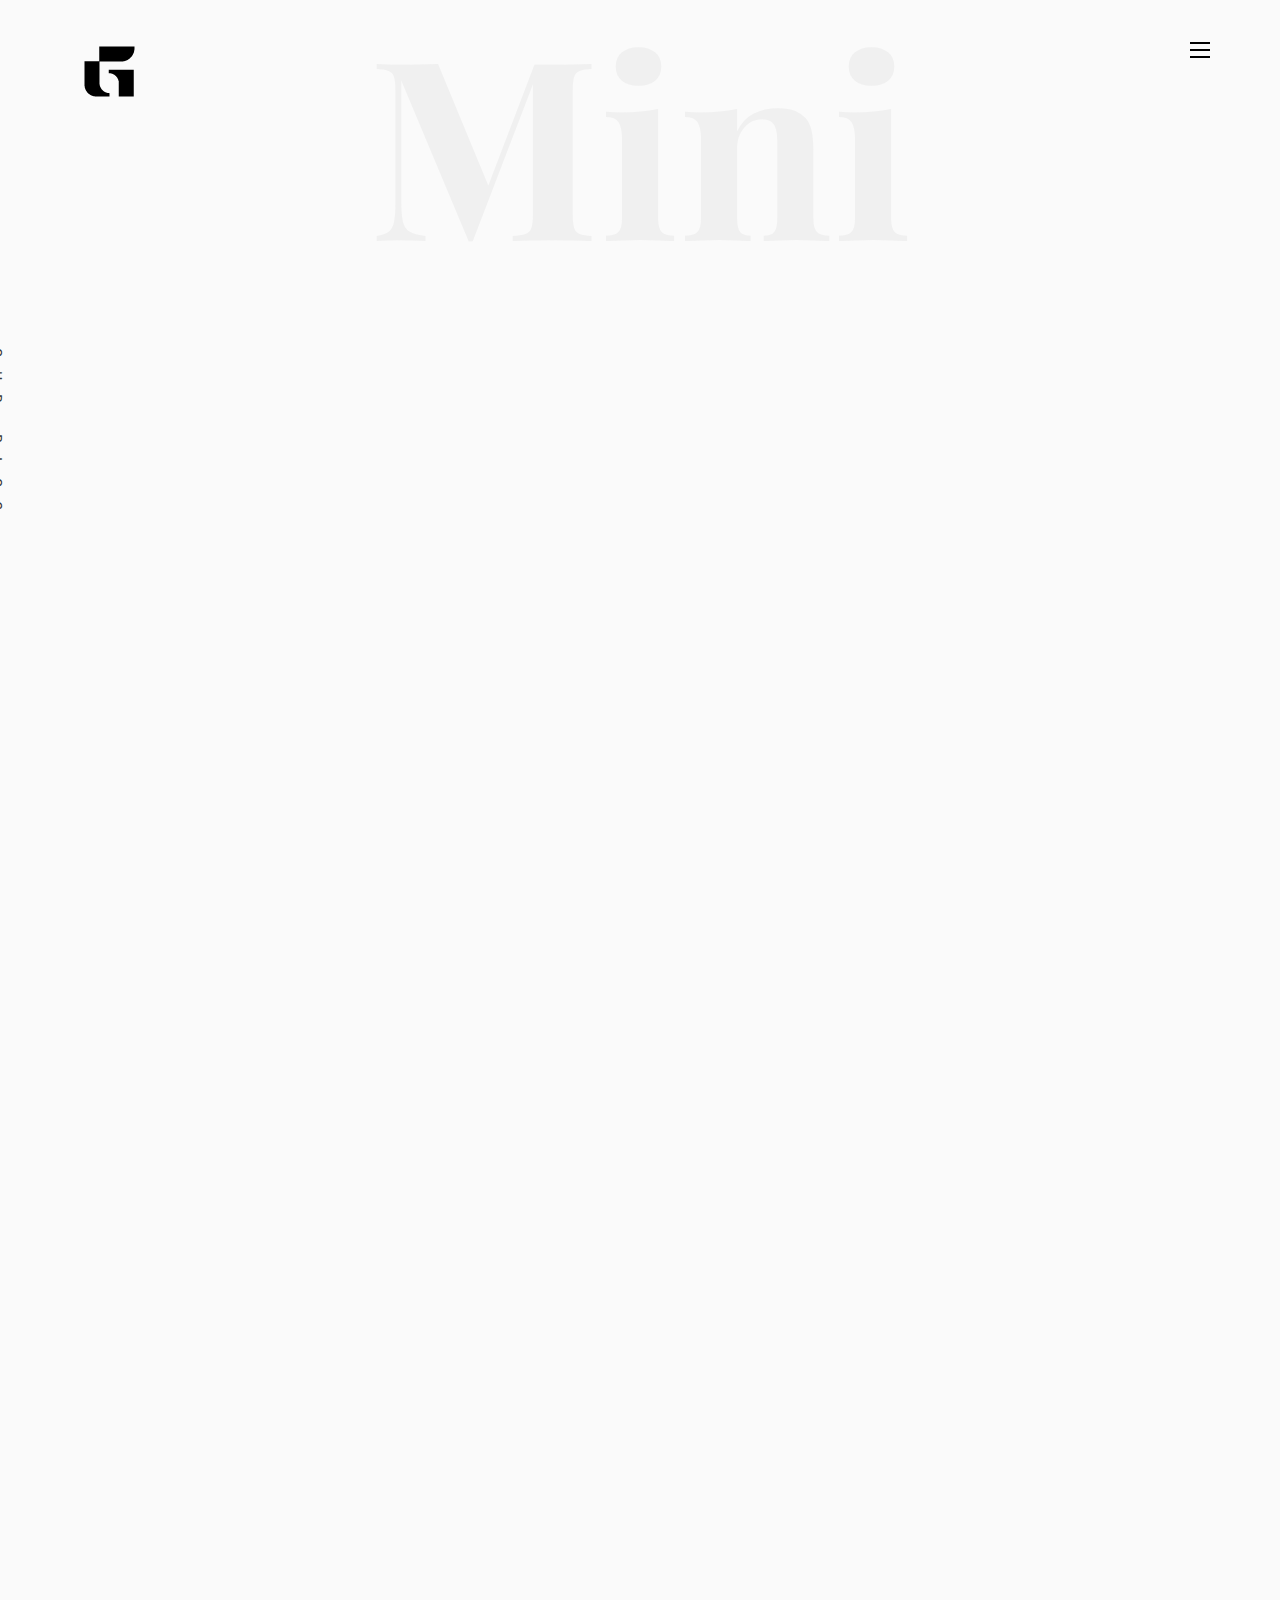
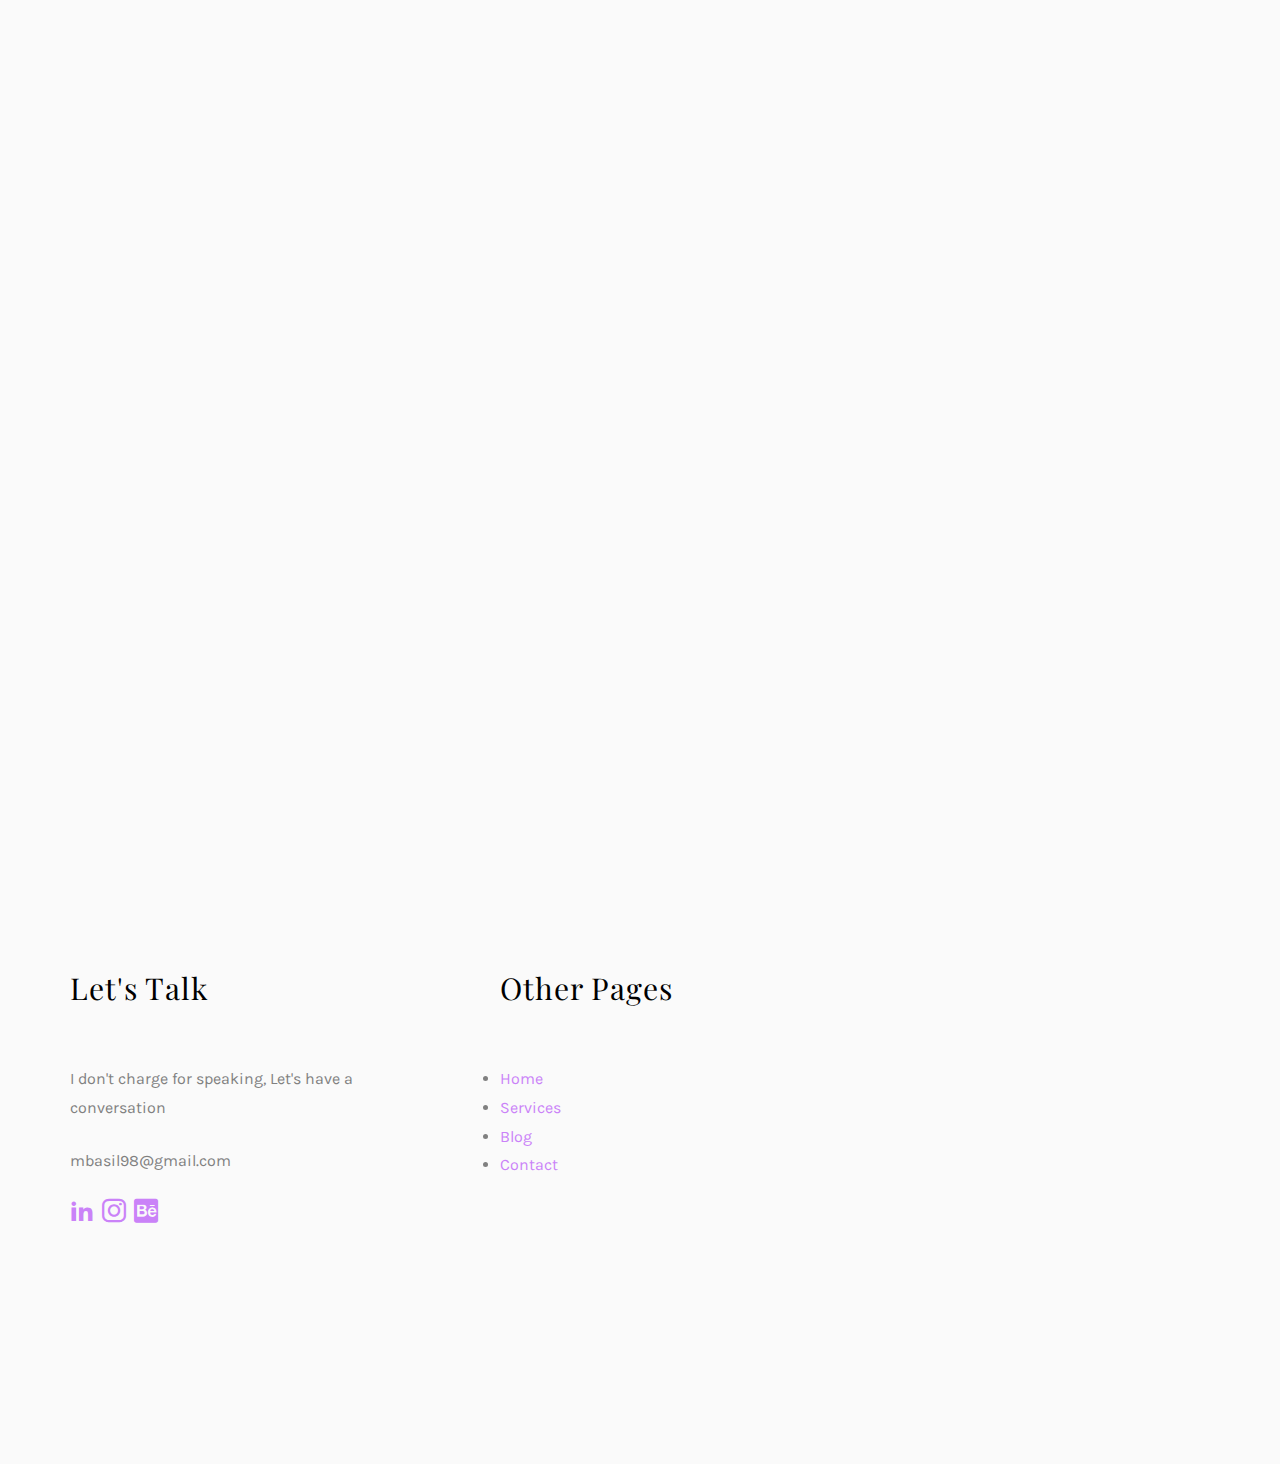
==== blog.html @ 3484aaab "Update blog.html" ====
<!DOCTYPE HTML>
<html>
	<head>
	<meta charset="utf-8">
	<meta http-equiv="X-UA-Compatible" content="IE=edge">
	<title>Mini Blogs</title>
	<meta name="viewport" content="width=device-width, initial-scale=1">
	<meta name="description" content="" />
	<meta name="keywords" content="" />
	<meta name="author" content="" />

  <!-- Facebook and Twitter integration -->
	<meta property="og:title" content=""/>
	<meta property="og:image" content=""/>
	<meta property="og:url" content=""/>
	<meta property="og:site_name" content=""/>
	<meta property="og:description" content=""/>
	<meta name="twitter:title" content="" />
	<meta name="twitter:image" content="" />
	<meta name="twitter:url" content="" />
	<meta name="twitter:card" content="" />

	<!-- Place favicon.ico and apple-touch-icon.png in the root directory -->
	<link rel="shortcut icon" href="images/favicon.ico">
	<link rel="apple-touch-icon" href="images/Logo.png">
	<link rel="icon" sizes="192x192" href="images/Logo.png">

	<link href="https://fonts.googleapis.com/css?family=Karla:400,700" rel="stylesheet">
	<link href="https://fonts.googleapis.com/css?family=Playfair+Display:400,400i,700" rel="stylesheet">
	
	<!-- Animate.css -->
	<link rel="stylesheet" href="css/animate.css">
	<!-- Icomoon Icon Fonts-->
	<link rel="stylesheet" href="css/icomoon.css">
	<!-- Bootstrap  -->
	<link rel="stylesheet" href="css/bootstrap.css">
	<!-- Owl Carousel -->
	<link rel="stylesheet" href="css/owl.carousel.min.css">
	<link rel="stylesheet" href="css/owl.theme.default.min.css">
	<!-- Magnific Popup -->
	<link rel="stylesheet" href="css/magnific-popup.css">

	<link rel="stylesheet" href="css/style.css">


	<!-- Modernizr JS -->
	<script src="js/modernizr-2.6.2.min.js"></script>
	<!-- FOR IE9 below -->
	<!--[if lt IE 9]>
	<script src="js/respond.min.js"></script>
	<![endif]-->
		<!-- Global site tag (gtag.js) - Google Analytics -->
<!-- Global site tag (gtag.js) - Google Analytics -->
<script async src="https://www.googletagmanager.com/gtag/js?id=UA-166316386-1"></script>
<script>
  window.dataLayer = window.dataLayer || [];
  function gtag(){dataLayer.push(arguments);}
  gtag('js', new Date());

  gtag('config', 'UA-166316386-1');
</script>


	</head>
	<body>

	<nav id="colorlib-main-nav" role="navigation">
		<a href="#" class="js-colorlib-nav-toggle colorlib-nav-toggle active"><i></i></a>
		<div class="js-fullheight colorlib-table">
			<div class="colorlib-table-cell js-fullheight">
				<div class="row">
					<div class="col-md-12">
						<div class="form-group">

						</div>
					</div>
				</div>
				<div class="row">
					<div class="col-md-12">
						<ul>
							<li><a href="index.html">Home</a></li>
							<li><a href="services.html">Services</a></li>
							<li class="active"><a href="blog.html">Blog</a></li>
							<li><a href="contact.html">Contact</a></li>
						</ul>
					</div>
				</div>

						</a>
					</div>
				</div>
			</div>
		</div>
	</nav>
	
	<div id="colorlib-page">
		<header>
			<div class="container">
				<div class="row">
					<div class="col-md-12">
						<div class="colorlib-navbar-brand">
							<a class="colorlib-logo" href="index.html" style="background-image: url(images/Logo.png);">
						</div>
						<a href="#" class="js-colorlib-nav-toggle colorlib-nav-toggle"><i></i></a>
					</div>
				</div>
			</div>
		</header>
		
		<div id="colorlib-blog">
			<div class="container">
				<div class="row text-center">
					<h2 class="bold">Mini</h2>
				</div>
				<div class="row">
					<div class="col-md-12 col-md-offset-0 text-center animate-box intro-heading">
						<span>Carousel</span>
						<h2>Blog</h2>
					</div>
				</div>
				<div class="row">
					<div class="col-md-12">
						<div class="rotate">
							<h2 class="heading">Our Blog</h2>
						</div>
					</div>
				</div>
				<div class="row">
					<div class="col-md-4">
						<div class="article animate-box">
							<a href="https://www.linkedin.com/posts/mbasil98_what-is-the-problem-with-having-a-bad-logo-activity-6663642137684520961-mzCz" class="blog-img">
								<img class="img-responsive" src="images/img-1.jpg" alt="Logo designer for Startups">
								<div class="overlay"></div>
								<div class="link">
									<span class="read">See Complete Post</h2>
								</div>
							</a>
							<div class="desc">
								
								<h2><a href="blog.html">What is the problem with having a bad logo?</a></h2>
								<p>Everyone tells you that a good logo design is everything, which I believe is true, but having a good logo will not ...</p>
							</div>
						</div>

						<div class="article animate-box">
							<a href="https://www.linkedin.com/posts/mbasil98_what-will-branding-do-for-your-company-activity-6663273710725795841-0b5C" class="blog-img">
										<img class="img-responsive" src="images/img-2.jpg" alt="Logo designer for Startups">
										<div class="overlay"></div>
										<div class="link">
											<span class="read">See Complete Post</h2>
										</div>
									</a>
									<div class="desc">
										
										<h2><a href="blog.html">What will branding do for your company?</a></h2>
										<p>We all have heard of terms brand and branding being tossed around on the internet by many...</p>
									</div>
						</div>
						
						<div class="article animate-box">
							<a href="https://www.linkedin.com/posts/mbasil98_what-makes-a-logo-great-activity-6666535563505610753-h-xp" class="blog-img">
										<img class="img-responsive" src="images/17Artboard 1.jpg" alt="Logo designer for Startups">
										<div class="overlay"></div>
										<div class="link">
											<span class="read">See Complete Post</h2>
										</div>
									</a>
									<div class="desc">
										
										<h2><a href="blog.html">What makes a logo great?</a></h2>
										<p>What is the difference between a good and a bad logo, or there a difference?</p>
									</div>
						</div>

					</div>


					<div class="col-md-4">
						<div class="article animate-box">
							<a href="https://www.linkedin.com/posts/mbasil98_do-you-want-free-branding-activity-6661823151091122176-Efv4" class="blog-img">
								<img class="img-responsive" src="images/img-4.jpg" alt="Logo designer for Startups">
								<div class="overlay"></div>
								<div class="link">
									<span class="read">See Complete Post</h2>
								</div>
							</a>
							<div class="desc">
								
								<h2><a href="blog.html">Do you want free branding?</a></h2>
								<p>I understand that there are a lot of startups and companies that are just starting out and...</p>
							</div>
						</div>
						
						<div class="article animate-box">
							<a href="https://www.linkedin.com/posts/mbasil98_brand-vs-branding-activity-6661458824303648769-DtoF" class="blog-img">
										<img class="img-responsive" src="images/img-5.jpg" alt="Logo designer for Startups">
										<div class="overlay"></div>
										<div class="link">
											<span class="read">See Complete Post</h2>
											</div>
										</a>
										<div class="desc">
										<h2><a href="blog.html">Brand vs Branding</a></h2>
										<p>Brand is the core values you stand for and the type of audience you are targeting and what type of...</p>
									</div>
						</div>

						
					</div>
					<div class="col-md-4">
						<div class="article animate-box">
							<div class="article animate-box">
								<a href="blog.html" class="blog-img">
									<img class="img-responsive" src="images/img-3.jpg" alt="Logo designer for Startups">
									<div class="overlay"></div>
									<div class="link">
										<span class="read">See Complete Post</h2>
									</div>
								</a>
								<div class="desc">
									
									<h2><a href="https://www.linkedin.com/posts/mbasil98_how-to-make-brands-that-standout-activity-6664354601518661632-iwcr">How to make brands that standout?</a></h2>
									<p>Everyone wants their company to be unique and stand out from their competition, But what does it take to achieve this...</p>
								</div>
							</div>
						</div>
					</div>	
					<div class="col-md-4">
						<div class="article animate-box">
							<div class="article animate-box">
								<a href="https://www.linkedin.com/posts/mbasil98_when-should-i-invest-in-branding-for-my-company-activity-6666178174130372609-6QW8" class="blog-img">
									<img class="img-responsive" src="images/img-6.jpg" alt="Logo designer for Startups">
									<div class="overlay"></div>
									<div class="link">
										<span class="read">See Complete Post</h2>
									</div>
								</a>
								<div class="desc">
									
									<h2><a href="https://www.linkedin.com/posts/mbasil98_when-should-i-invest-in-branding-for-my-company-activity-6666178174130372609-6QW8">When should I invest in branding?</a></h2>
									<p>First, you should make sure that your product is something that the customers are needing the last thing you would want to do is to make a...</p>
								</div>
							</div>
						</div>
					</div>
					</div>
				</div>
			</div>
		</div>
		


		
		<footer>
			
			<div id="footer">
				<div class="container">
					<div class="row">
						<div class="col-md-4 col-pb-sm">
							<div class="row">
								<div class="col-md-10">
									<h2>Let's Talk</h2>
									<p>I don't charge for speaking, Let's have a conversation</p>
									<p>mbasil98@gmail.com</a></p>
									<p class="colorlib-social-icons">
										<a target="_blank" rel="noopener noreferrer" href="https://www.linkedin.com/in/mbasil98/"><i class="icon-linkedin2"></i><span>&nbsp</span></a>
										<a target="_blank" rel="noopener noreferrer" href="https://www.instagram.com/gr.basil/"><i class="icon-instagram"></i><span>&nbsp</span></a>
										<a target="_blank" rel="noopener noreferrer" href="https://www.behance.net/mbasil98"><i class="icon-behance2"></i></a>
									</p>
								</div>
							</div>
						</div>
						
						<div class="col-md-4 col-pb-sm">
									<ul>
										<h2>Other Pages</h2>
										<li class="active"><a href="index.html"> Home</a></li>
										<li><a href="services.html"> Services</a></li>
										<li><a href="blog.html"> Blog</a></li>
										<li><a href="contact.html"> Contact</a></li>
									</ul>
								</div>
							</div>
						</div>
					</div>
					<div class="row">
						<div class="col-md-12 text-center">
							<p>
								
							</p>
						</div>
					</div>
				</div>
			</div>
			
		</footer>
	
	</div>

	<!-- jQuery -->
	<script src="js/jquery.min.js"></script>
	<!-- jQuery Easing -->
	<script src="js/jquery.easing.1.3.js"></script>
	<!-- Bootstrap -->
	<script src="js/bootstrap.min.js"></script>
	<!-- Waypoints -->
	<script src="js/jquery.waypoints.min.js"></script>
	<!-- Owl Carousel -->
	<script src="js/owl.carousel.min.js"></script>
	<!-- Magnific Popup -->
	<script src="js/jquery.magnific-popup.min.js"></script>
	<script src="js/magnific-popup-options.js"></script>

	<!-- Main JS (Do not remove) -->
	<script src="js/main.js"></script>

	</body>
</html>
---- css/icomoon.css ----
@font-face {
  font-family: 'icomoon';
  src:  url('fonts/icomoon.eot?tmere9');
  src:  url('fonts/icomoon.eot?tmere9#iefix') format('embedded-opentype'),
    url('fonts/icomoon.ttf?tmere9') format('truetype'),
    url('fonts/icomoon.woff?tmere9') format('woff'),
    url('fonts/icomoon.svg?tmere9#icomoon') format('svg');
  font-weight: normal;
  font-style: normal;
}

[class^="icon-"], [class*=" icon-"] {
  /* use !important to prevent issues with browser extensions that change fonts */
  font-family: 'icomoon' !important;
  speak: none;
  font-style: normal;
  font-weight: normal;
  font-variant: normal;
  text-transform: none;
  line-height: 1;

  /* Better Font Rendering =========== */
  -webkit-font-smoothing: antialiased;
  -moz-osx-font-smoothing: grayscale;
}

.icon-activity:before {
  content: "\e900";
}
.icon-airplay:before {
  content: "\e901";
}
.icon-alert-circle:before {
  content: "\e902";
}
.icon-alert-octagon:before {
  content: "\e903";
}
.icon-alert-triangle:before {
  content: "\e904";
}
.icon-align-center:before {
  content: "\e905";
}
.icon-align-justify:before {
  content: "\e906";
}
.icon-align-left:before {
  content: "\e907";
}
.icon-align-right:before {
  content: "\e908";
}
.icon-anchor:before {
  content: "\e909";
}
.icon-aperture:before {
  content: "\e90a";
}
.icon-arrow-down3:before {
  content: "\e90b";
}
.icon-arrow-down-circle:before {
  content: "\e90c";
}
.icon-arrow-down-left3:before {
  content: "\e90d";
}
.icon-arrow-down-right3:before {
  content: "\e90e";
}
.icon-arrow-left3:before {
  content: "\e90f";
}
.icon-arrow-left-circle:before {
  content: "\e910";
}
.icon-arrow-right3:before {
  content: "\e911";
}
.icon-arrow-right-circle:before {
  content: "\e912";
}
.icon-arrow-up3:before {
  content: "\e913";
}
.icon-arrow-up-circle:before {
  content: "\e914";
}
.icon-arrow-up-left3:before {
  content: "\e915";
}
.icon-arrow-up-right3:before {
  content: "\e916";
}
.icon-at-sign:before {
  content: "\e917";
}
.icon-award:before {
  content: "\e918";
}
.icon-bar-chart:before {
  content: "\e919";
}
.icon-bar-chart-2:before {
  content: "\e91a";
}
.icon-battery:before {
  content: "\e91b";
}
.icon-battery-charging:before {
  content: "\e91c";
}
.icon-bell2:before {
  content: "\e91d";
}
.icon-bell-off:before {
  content: "\e91e";
}
.icon-bluetooth:before {
  content: "\e91f";
}
.icon-bold2:before {
  content: "\e920";
}
.icon-book2:before {
  content: "\e921";
}
.icon-book-open:before {
  content: "\e922";
}
.icon-bookmark2:before {
  content: "\e923";
}
.icon-box:before {
  content: "\e924";
}
.icon-briefcase2:before {
  content: "\e925";
}
.icon-calendar2:before {
  content: "\e926";
}
.icon-camera2:before {
  content: "\e927";
}
.icon-camera-off:before {
  content: "\e928";
}
.icon-cast:before {
  content: "\e929";
}
.icon-check:before {
  content: "\e92a";
}
.icon-check-circle:before {
  content: "\e92b";
}
.icon-check-square:before {
  content: "\e92c";
}
.icon-chevron-down:before {
  content: "\e92d";
}
.icon-chevron-left:before {
  content: "\e92e";
}
.icon-chevron-right:before {
  content: "\e92f";
}
.icon-chevron-up:before {
  content: "\e930";
}
.icon-chevrons-down:before {
  content: "\e931";
}
.icon-chevrons-left:before {
  content: "\e932";
}
.icon-chevrons-right:before {
  content: "\e933";
}
.icon-chevrons-up:before {
  content: "\e934";
}
.icon-chrome2:before {
  content: "\e935";
}
.icon-circle:before {
  content: "\e936";
}
.icon-clipboard2:before {
  content: "\e937";
}
.icon-clock3:before {
  content: "\e938";
}
.icon-cloud2:before {
  content: "\e939";
}
.icon-cloud-drizzle:before {
  content: "\e93a";
}
.icon-cloud-lightning:before {
  content: "\e93b";
}
.icon-cloud-off:before {
  content: "\e93c";
}
.icon-cloud-rain:before {
  content: "\e93d";
}
.icon-cloud-snow:before {
  content: "\e93e";
}
.icon-code:before {
  content: "\e93f";
}
.icon-codepen2:before {
  content: "\e940";
}
.icon-command2:before {
  content: "\e941";
}
.icon-compass3:before {
  content: "\e942";
}
.icon-copy2:before {
  content: "\e943";
}
.icon-corner-down-left:before {
  content: "\e944";
}
.icon-corner-down-right:before {
  content: "\e945";
}
.icon-corner-left-down:before {
  content: "\e946";
}
.icon-corner-left-up:before {
  content: "\e947";
}
.icon-corner-right-down:before {
  content: "\e948";
}
.icon-corner-right-up:before {
  content: "\e949";
}
.icon-corner-up-left:before {
  content: "\e94a";
}
.icon-corner-up-right:before {
  content: "\e94b";
}
.icon-cpu:before {
  content: "\e94c";
}
.icon-credit-card2:before {
  content: "\e94d";
}
.icon-crop2:before {
  content: "\e94e";
}
.icon-crosshair:before {
  content: "\e94f";
}
.icon-database2:before {
  content: "\e950";
}
.icon-delete:before {
  content: "\e951";
}
.icon-disc:before {
  content: "\e952";
}
.icon-dollar-sign:before {
  content: "\e953";
}
.icon-download4:before {
  content: "\e954";
}
.icon-download-cloud:before {
  content: "\e955";
}
.icon-droplet2:before {
  content: "\e956";
}
.icon-edit:before {
  content: "\e957";
}
.icon-edit-2:before {
  content: "\e958";
}
.icon-edit-3:before {
  content: "\e959";
}
.icon-external-link:before {
  content: "\e95a";
}
.icon-eye2:before {
  content: "\e95b";
}
.icon-eye-off:before {
  content: "\e95c";
}
.icon-facebook3:before {
  content: "\e95d";
}
.icon-fast-forward:before {
  content: "\e95e";
}
.icon-feather:before {
  content: "\e95f";
}
.icon-file:before {
  content: "\e960";
}
.icon-file-minus:before {
  content: "\e961";
}
.icon-file-plus:before {
  content: "\e962";
}
.icon-file-text3:before {
  content: "\e963";
}
.icon-film2:before {
  content: "\e964";
}
.icon-filter2:before {
  content: "\e965";
}
.icon-flag2:before {
  content: "\e966";
}
.icon-folder2:before {
  content: "\e967";
}
.icon-folder-minus2:before {
  content: "\e968";
}
.icon-folder-plus2:before {
  content: "\e969";
}
.icon-git-branch:before {
  content: "\e96a";
}
.icon-git-commit:before {
  content: "\e96b";
}
.icon-git-merge:before {
  content: "\e96c";
}
.icon-git-pull-request:before {
  content: "\e96d";
}
.icon-github2:before {
  content: "\e96e";
}
.icon-gitlab:before {
  content: "\e96f";
}
.icon-globe:before {
  content: "\e970";
}
.icon-grid:before {
  content: "\e971";
}
.icon-hard-drive:before {
  content: "\e972";
}
.icon-hash:before {
  content: "\e973";
}
.icon-headphones2:before {
  content: "\e974";
}
.icon-heart2:before {
  content: "\e975";
}
.icon-help-circle:before {
  content: "\e976";
}
.icon-home4:before {
  content: "\e977";
}
.icon-image2:before {
  content: "\e978";
}
.icon-inbox:before {
  content: "\e979";
}
.icon-info2:before {
  content: "\e97a";
}
.icon-instagram2:before {
  content: "\e97b";
}
.icon-italic2:before {
  content: "\e97c";
}
.icon-layers:before {
  content: "\e97d";
}
.icon-layout:before {
  content: "\e97e";
}
.icon-life-buoy:before {
  content: "\e97f";
}
.icon-link2:before {
  content: "\e980";
}
.icon-link-2:before {
  content: "\e981";
}
.icon-linkedin3:before {
  content: "\e982";
}
.icon-list3:before {
  content: "\e983";
}
.icon-loader:before {
  content: "\e984";
}
.icon-lock2:before {
  content: "\e985";
}
.icon-log-in:before {
  content: "\e986";
}
.icon-log-out:before {
  content: "\e987";
}
.icon-mail5:before {
  content: "\e988";
}
.icon-map3:before {
  content: "\e989";
}
.icon-map-pin:before {
  content: "\e98a";
}
.icon-maximize:before {
  content: "\e98b";
}
.icon-maximize-2:before {
  content: "\e98c";
}
.icon-menu5:before {
  content: "\e98d";
}
.icon-message-circle:before {
  content: "\e98e";
}
.icon-message-square:before {
  content: "\e98f";
}
.icon-mic2:before {
  content: "\e990";
}
.icon-mic-off:before {
  content: "\e991";
}
.icon-minimize:before {
  content: "\e992";
}
.icon-minimize-2:before {
  content: "\e993";
}
.icon-minus2:before {
  content: "\e994";
}
.icon-minus-circle:before {
  content: "\e995";
}
.icon-minus-square:before {
  content: "\e996";
}
.icon-monitor:before {
  content: "\e997";
}
.icon-moon:before {
  content: "\e998";
}
.icon-more-horizontal:before {
  content: "\e999";
}
.icon-more-vertical:before {
  content: "\e99a";
}
.icon-move:before {
  content: "\e99b";
}
.icon-music2:before {
  content: "\e99c";
}
.icon-navigation:before {
  content: "\e99d";
}
.icon-navigation-2:before {
  content: "\e99e";
}
.icon-octagon:before {
  content: "\e99f";
}
.icon-package:before {
  content: "\e9a0";
}
.icon-paperclip:before {
  content: "\e9a1";
}
.icon-pause3:before {
  content: "\e9a2";
}
.icon-pause-circle:before {
  content: "\e9a3";
}
.icon-percent:before {
  content: "\e9a4";
}
.icon-phone2:before {
  content: "\e9a5";
}
.icon-phone-call:before {
  content: "\e9a6";
}
.icon-phone-forwarded:before {
  content: "\e9a7";
}
.icon-phone-incoming:before {
  content: "\e9a8";
}
.icon-phone-missed:before {
  content: "\e9a9";
}
.icon-phone-off:before {
  content: "\e9aa";
}
.icon-phone-outgoing:before {
  content: "\e9ab";
}
.icon-pie-chart2:before {
  content: "\e9ac";
}
.icon-play4:before {
  content: "\e9ad";
}
.icon-play-circle:before {
  content: "\e9ae";
}
.icon-plus2:before {
  content: "\e9af";
}
.icon-plus-circle:before {
  content: "\e9b0";
}
.icon-plus-square:before {
  content: "\e9b1";
}
.icon-pocket:before {
  content: "\e9b2";
}
.icon-power2:before {
  content: "\e9b3";
}
.icon-printer2:before {
  content: "\e9b4";
}
.icon-radio:before {
  content: "\e9b5";
}
.icon-refresh-ccw:before {
  content: "\e9b6";
}
.icon-refresh-cw:before {
  content: "\e9b7";
}
.icon-repeat:before {
  content: "\e9b8";
}
.icon-rewind:before {
  content: "\e9b9";
}
.icon-rotate-ccw:before {
  content: "\e9ba";
}
.icon-rotate-cw:before {
  content: "\e9bb";
}
.icon-rss3:before {
  content: "\e9bc";
}
.icon-save:before {
  content: "\e9bd";
}
.icon-scissors2:before {
  content: "\e9be";
}
.icon-search2:before {
  content: "\e9bf";
}
.icon-send:before {
  content: "\e9c0";
}
.icon-server:before {
  content: "\e9c1";
}
.icon-settings:before {
  content: "\e9c2";
}
.icon-share3:before {
  content: "\e9c3";
}
.icon-share-2:before {
  content: "\e9c4";
}
.icon-shield2:before {
  content: "\e9c5";
}
.icon-shield-off:before {
  content: "\e9c6";
}
.icon-shopping-bag:before {
  content: "\e9c7";
}
.icon-shopping-cart:before {
  content: "\e9c8";
}
.icon-shuffle2:before {
  content: "\e9c9";
}
.icon-sidebar:before {
  content: "\e9ca";
}
.icon-skip-back:before {
  content: "\e9cb";
}
.icon-skip-forward:before {
  content: "\e9cc";
}
.icon-slack:before {
  content: "\e9cd";
}
.icon-slash:before {
  content: "\e9ce";
}
.icon-sliders:before {
  content: "\e9cf";
}
.icon-smartphone:before {
  content: "\e9d0";
}
.icon-speaker:before {
  content: "\e9d1";
}
.icon-square:before {
  content: "\e9d2";
}
.icon-star:before {
  content: "\e9d3";
}
.icon-stop-circle:before {
  content: "\e9d4";
}
.icon-sun2:before {
  content: "\e9d5";
}
.icon-sunrise:before {
  content: "\e9d6";
}
.icon-sunset:before {
  content: "\e9d7";
}
.icon-tablet2:before {
  content: "\e9d8";
}
.icon-tag:before {
  content: "\e9d9";
}
.icon-target2:before {
  content: "\e9da";
}
.icon-terminal2:before {
  content: "\e9db";
}
.icon-thermometer:before {
  content: "\e9dc";
}
.icon-thumbs-down:before {
  content: "\e9dd";
}
.icon-thumbs-up:before {
  content: "\e9de";
}
.icon-toggle-left:before {
  content: "\e9df";
}
.icon-toggle-right:before {
  content: "\e9e0";
}
.icon-trash:before {
  content: "\e9e1";
}
.icon-trash-2:before {
  content: "\e9e2";
}
.icon-trending-down:before {
  content: "\e9e3";
}
.icon-trending-up:before {
  content: "\e9e4";
}
.icon-triangle:before {
  content: "\e9e5";
}
.icon-truck2:before {
  content: "\e9e6";
}
.icon-tv2:before {
  content: "\e9e7";
}
.icon-twitter2:before {
  content: "\e9e8";
}
.icon-type:before {
  content: "\e9e9";
}
.icon-umbrella:before {
  content: "\e9ea";
}
.icon-underline2:before {
  content: "\e9eb";
}
.icon-unlock:before {
  content: "\e9ec";
}
.icon-upload4:before {
  content: "\e9ed";
}
.icon-upload-cloud:before {
  content: "\e9ee";
}
.icon-user2:before {
  content: "\e9ef";
}
.icon-user-check2:before {
  content: "\e9f0";
}
.icon-user-minus2:before {
  content: "\e9f1";
}
.icon-user-plus2:before {
  content: "\e9f2";
}
.icon-user-x:before {
  content: "\e9f3";
}
.icon-users2:before {
  content: "\e9f4";
}
.icon-video:before {
  content: "\e9f5";
}
.icon-video-off:before {
  content: "\e9f6";
}
.icon-voicemail:before {
  content: "\e9f7";
}
.icon-volume:before {
  content: "\e9f8";
}
.icon-volume-1:before {
  content: "\e9f9";
}
.icon-volume-2:before {
  content: "\e9fa";
}
.icon-volume-x:before {
  content: "\e9fb";
}
.icon-watch:before {
  content: "\e9fc";
}
.icon-wifi:before {
  content: "\e9fd";
}
.icon-wifi-off:before {
  content: "\e9fe";
}
.icon-wind:before {
  content: "\e9ff";
}
.icon-x:before {
  content: "\ea00";
}
.icon-x-circle:before {
  content: "\ea01";
}
.icon-x-square:before {
  content: "\ea02";
}
.icon-zap:before {
  content: "\ea03";
}
.icon-zap-off:before {
  content: "\ea04";
}
.icon-zoom-in2:before {
  content: "\ea05";
}
.icon-zoom-out2:before {
  content: "\ea06";
}
.icon-times:before {
  content: "\ea07";
}
.icon-tick:before {
  content: "\ea08";
}
.icon-plus3:before {
  content: "\ea09";
}
.icon-minus3:before {
  content: "\ea0a";
}
.icon-equals:before {
  content: "\ea0b";
}
.icon-divide:before {
  content: "\ea0c";
}
.icon-chevron-right2:before {
  content: "\ea0d";
}
.icon-chevron-left2:before {
  content: "\ea0e";
}
.icon-arrow-right-thick:before {
  content: "\ea0f";
}
.icon-arrow-left-thick:before {
  content: "\ea10";
}
.icon-th-small:before {
  content: "\ea11";
}
.icon-th-menu:before {
  content: "\ea12";
}
.icon-th-list:before {
  content: "\ea13";
}
.icon-th-large:before {
  content: "\ea14";
}
.icon-home5:before {
  content: "\ea15";
}
.icon-arrow-forward:before {
  content: "\ea16";
}
.icon-arrow-back:before {
  content: "\ea17";
}
.icon-rss4:before {
  content: "\ea18";
}
.icon-location3:before {
  content: "\ea19";
}
.icon-link3:before {
  content: "\ea1a";
}
.icon-image3:before {
  content: "\ea1b";
}
.icon-arrow-up-thick:before {
  content: "\ea1c";
}
.icon-arrow-down-thick:before {
  content: "\ea1d";
}
.icon-starburst:before {
  content: "\ea1e";
}
.icon-starburst-outline:before {
  content: "\ea1f";
}
.icon-star2:before {
  content: "\ea20";
}
.icon-flow-children:before {
  content: "\ea21";
}
.icon-export:before {
  content: "\ea22";
}
.icon-delete2:before {
  content: "\ea23";
}
.icon-delete-outline:before {
  content: "\ea24";
}
.icon-cloud-storage:before {
  content: "\ea25";
}
.icon-wi-fi:before {
  content: "\ea26";
}
.icon-heart3:before {
  content: "\ea27";
}
.icon-flash:before {
  content: "\ea28";
}
.icon-cancel:before {
  content: "\ea29";
}
.icon-backspace:before {
  content: "\ea2a";
}
.icon-attachment2:before {
  content: "\ea2b";
}
.icon-arrow-move:before {
  content: "\ea2c";
}
.icon-warning2:before {
  content: "\ea2d";
}
.icon-user3:before {
  content: "\ea2e";
}
.icon-radar:before {
  content: "\ea2f";
}
.icon-lock-open:before {
  content: "\ea30";
}
.icon-lock-closed:before {
  content: "\ea31";
}
.icon-location-arrow:before {
  content: "\ea32";
}
.icon-info3:before {
  content: "\ea33";
}
.icon-user-delete:before {
  content: "\ea34";
}
.icon-user-add:before {
  content: "\ea35";
}
.icon-media-pause:before {
  content: "\ea36";
}
.icon-group:before {
  content: "\ea37";
}
.icon-chart-pie:before {
  content: "\ea38";
}
.icon-chart-line:before {
  content: "\ea39";
}
.icon-chart-bar:before {
  content: "\ea3a";
}
.icon-chart-area:before {
  content: "\ea3b";
}
.icon-video2:before {
  content: "\ea3c";
}
.icon-point-of-interest:before {
  content: "\ea3d";
}
.icon-infinity:before {
  content: "\ea3e";
}
.icon-globe2:before {
  content: "\ea3f";
}
.icon-eye3:before {
  content: "\ea40";
}
.icon-cog2:before {
  content: "\ea41";
}
.icon-camera3:before {
  content: "\ea42";
}
.icon-upload5:before {
  content: "\ea43";
}
.icon-scissors3:before {
  content: "\ea44";
}
.icon-refresh:before {
  content: "\ea45";
}
.icon-pin:before {
  content: "\ea46";
}
.icon-key3:before {
  content: "\ea47";
}
.icon-info-large:before {
  content: "\ea48";
}
.icon-eject2:before {
  content: "\ea49";
}
.icon-download5:before {
  content: "\ea4a";
}
.icon-zoom:before {
  content: "\ea4b";
}
.icon-zoom-out3:before {
  content: "\ea4c";
}
.icon-zoom-in3:before {
  content: "\ea4d";
}
.icon-sort-numerically:before {
  content: "\ea4e";
}
.icon-sort-alphabetically:before {
  content: "\ea4f";
}
.icon-input-checked:before {
  content: "\ea50";
}
.icon-calender:before {
  content: "\ea51";
}
.icon-world:before {
  content: "\ea52";
}
.icon-notes:before {
  content: "\ea53";
}
.icon-code2:before {
  content: "\ea54";
}
.icon-arrow-sync:before {
  content: "\ea55";
}
.icon-arrow-shuffle:before {
  content: "\ea56";
}
.icon-arrow-repeat:before {
  content: "\ea57";
}
.icon-arrow-minimise:before {
  content: "\ea58";
}
.icon-arrow-maximise:before {
  content: "\ea59";
}
.icon-arrow-loop:before {
  content: "\ea5a";
}
.icon-anchor2:before {
  content: "\ea5b";
}
.icon-spanner:before {
  content: "\ea5c";
}
.icon-puzzle:before {
  content: "\ea5d";
}
.icon-power3:before {
  content: "\ea5e";
}
.icon-plane:before {
  content: "\ea5f";
}
.icon-pi:before {
  content: "\ea60";
}
.icon-phone3:before {
  content: "\ea61";
}
.icon-microphone:before {
  content: "\ea62";
}
.icon-media-rewind:before {
  content: "\ea63";
}
.icon-flag3:before {
  content: "\ea64";
}
.icon-adjust-brightness:before {
  content: "\ea65";
}
.icon-waves:before {
  content: "\ea66";
}
.icon-social-twitter:before {
  content: "\ea67";
}
.icon-social-facebook:before {
  content: "\ea68";
}
.icon-social-dribbble:before {
  content: "\ea69";
}
.icon-media-stop:before {
  content: "\ea6a";
}
.icon-media-record:before {
  content: "\ea6b";
}
.icon-media-play:before {
  content: "\ea6c";
}
.icon-media-fast-forward:before {
  content: "\ea6d";
}
.icon-media-eject:before {
  content: "\ea6e";
}
.icon-social-vimeo:before {
  content: "\ea6f";
}
.icon-social-tumbler:before {
  content: "\ea70";
}
.icon-social-skype:before {
  content: "\ea71";
}
.icon-social-pinterest:before {
  content: "\ea72";
}
.icon-social-linkedin:before {
  content: "\ea73";
}
.icon-social-last-fm:before {
  content: "\ea74";
}
.icon-social-github:before {
  content: "\ea75";
}
.icon-social-flickr:before {
  content: "\ea76";
}
.icon-at:before {
  content: "\ea77";
}
.icon-times-outline:before {
  content: "\ea78";
}
.icon-plus-outline:before {
  content: "\ea79";
}
.icon-minus-outline:before {
  content: "\ea7a";
}
.icon-tick-outline:before {
  content: "\ea7b";
}
.icon-th-large-outline:before {
  content: "\ea7c";
}
.icon-equals-outline:before {
  content: "\ea7d";
}
.icon-divide-outline:before {
  content: "\ea7e";
}
.icon-chevron-right-outline:before {
  content: "\ea7f";
}
.icon-chevron-left-outline:before {
  content: "\ea80";
}
.icon-arrow-right-outline:before {
  content: "\ea81";
}
.icon-arrow-left-outline:before {
  content: "\ea82";
}
.icon-th-small-outline:before {
  content: "\ea83";
}
.icon-th-menu-outline:before {
  content: "\ea84";
}
.icon-th-list-outline:before {
  content: "\ea85";
}
.icon-news:before {
  content: "\ea86";
}
.icon-home-outline:before {
  content: "\ea87";
}
.icon-arrow-up-outline:before {
  content: "\ea88";
}
.icon-arrow-forward-outline:before {
  content: "\ea89";
}
.icon-arrow-down-outline:before {
  content: "\ea8a";
}
.icon-arrow-back-outline:before {
  content: "\ea8b";
}
.icon-trash2:before {
  content: "\ea8c";
}
.icon-rss-outline:before {
  content: "\ea8d";
}
.icon-message:before {
  content: "\ea8e";
}
.icon-location-outline:before {
  content: "\ea8f";
}
.icon-link-outline:before {
  content: "\ea90";
}
.icon-image-outline:before {
  content: "\ea91";
}
.icon-export-outline:before {
  content: "\ea92";
}
.icon-cross2:before {
  content: "\ea93";
}
.icon-wi-fi-outline:before {
  content: "\ea94";
}
.icon-star-outline:before {
  content: "\ea95";
}
.icon-media-pause-outline:before {
  content: "\ea96";
}
.icon-mail6:before {
  content: "\ea97";
}
.icon-heart-outline:before {
  content: "\ea98";
}
.icon-flash-outline:before {
  content: "\ea99";
}
.icon-cancel-outline:before {
  content: "\ea9a";
}
.icon-beaker:before {
  content: "\ea9b";
}
.icon-arrow-move-outline:before {
  content: "\ea9c";
}
.icon-watch2:before {
  content: "\ea9d";
}
.icon-warning-outline:before {
  content: "\ea9e";
}
.icon-time:before {
  content: "\ea9f";
}
.icon-radar-outline:before {
  content: "\eaa0";
}
.icon-lock-open-outline:before {
  content: "\eaa1";
}
.icon-location-arrow-outline:before {
  content: "\eaa2";
}
.icon-info-outline:before {
  content: "\eaa3";
}
.icon-backspace-outline:before {
  content: "\eaa4";
}
.icon-attachment-outline:before {
  content: "\eaa5";
}
.icon-user-outline:before {
  content: "\eaa6";
}
.icon-user-delete-outline:before {
  content: "\eaa7";
}
.icon-user-add-outline:before {
  content: "\eaa8";
}
.icon-lock-closed-outline:before {
  content: "\eaa9";
}
.icon-group-outline:before {
  content: "\eaaa";
}
.icon-chart-pie-outline:before {
  content: "\eaab";
}
.icon-chart-line-outline:before {
  content: "\eaac";
}
.icon-chart-bar-outline:before {
  content: "\eaad";
}
.icon-chart-area-outline:before {
  content: "\eaae";
}
.icon-video-outline:before {
  content: "\eaaf";
}
.icon-point-of-interest-outline:before {
  content: "\eab0";
}
.icon-map4:before {
  content: "\eab1";
}
.icon-key-outline:before {
  content: "\eab2";
}
.icon-infinity-outline:before {
  content: "\eab3";
}
.icon-globe-outline:before {
  content: "\eab4";
}
.icon-eye-outline:before {
  content: "\eab5";
}
.icon-cog-outline:before {
  content: "\eab6";
}
.icon-camera-outline:before {
  content: "\eab7";
}
.icon-upload-outline:before {
  content: "\eab8";
}
.icon-support:before {
  content: "\eab9";
}
.icon-scissors-outline:before {
  content: "\eaba";
}
.icon-refresh-outline:before {
  content: "\eabb";
}
.icon-info-large-outline:before {
  content: "\eabc";
}
.icon-eject-outline:before {
  content: "\eabd";
}
.icon-download-outline:before {
  content: "\eabe";
}
.icon-battery-mid:before {
  content: "\eabf";
}
.icon-battery-low:before {
  content: "\eac0";
}
.icon-battery-high:before {
  content: "\eac1";
}
.icon-zoom-outline:before {
  content: "\eac2";
}
.icon-zoom-out-outline:before {
  content: "\eac3";
}
.icon-zoom-in-outline:before {
  content: "\eac4";
}
.icon-tag2:before {
  content: "\eac5";
}
.icon-tabs-outline:before {
  content: "\eac6";
}
.icon-pin-outline:before {
  content: "\eac7";
}
.icon-message-typing:before {
  content: "\eac8";
}
.icon-directions:before {
  content: "\eac9";
}
.icon-battery-full:before {
  content: "\eaca";
}
.icon-battery-charge:before {
  content: "\eacb";
}
.icon-pipette:before {
  content: "\eacc";
}
.icon-pencil3:before {
  content: "\eacd";
}
.icon-folder3:before {
  content: "\eace";
}
.icon-folder-delete:before {
  content: "\eacf";
}
.icon-folder-add:before {
  content: "\ead0";
}
.icon-edit2:before {
  content: "\ead1";
}
.icon-document:before {
  content: "\ead2";
}
.icon-document-delete:before {
  content: "\ead3";
}
.icon-document-add:before {
  content: "\ead4";
}
.icon-brush:before {
  content: "\ead5";
}
.icon-thumbs-up2:before {
  content: "\ead6";
}
.icon-thumbs-down2:before {
  content: "\ead7";
}
.icon-pen2:before {
  content: "\ead8";
}
.icon-sort-numerically-outline:before {
  content: "\ead9";
}
.icon-sort-alphabetically-outline:before {
  content: "\eada";
}
.icon-social-last-fm-circular:before {
  content: "\eadb";
}
.icon-social-github-circular:before {
  content: "\eadc";
}
.icon-compass4:before {
  content: "\eadd";
}
.icon-bookmark3:before {
  content: "\eade";
}
.icon-input-checked-outline:before {
  content: "\eadf";
}
.icon-code-outline:before {
  content: "\eae0";
}
.icon-calender-outline:before {
  content: "\eae1";
}
.icon-business-card:before {
  content: "\eae2";
}
.icon-arrow-up4:before {
  content: "\eae3";
}
.icon-arrow-sync-outline:before {
  content: "\eae4";
}
.icon-arrow-right4:before {
  content: "\eae5";
}
.icon-arrow-repeat-outline:before {
  content: "\eae6";
}
.icon-arrow-loop-outline:before {
  content: "\eae7";
}
.icon-arrow-left4:before {
  content: "\eae8";
}
.icon-flow-switch:before {
  content: "\eae9";
}
.icon-flow-parallel:before {
  content: "\eaea";
}
.icon-flow-merge:before {
  content: "\eaeb";
}
.icon-document-text:before {
  content: "\eaec";
}
.icon-clipboard3:before {
  content: "\eaed";
}
.icon-calculator2:before {
  content: "\eaee";
}
.icon-arrow-minimise-outline:before {
  content: "\eaef";
}
.icon-arrow-maximise-outline:before {
  content: "\eaf0";
}
.icon-arrow-down4:before {
  content: "\eaf1";
}
.icon-gift2:before {
  content: "\eaf2";
}
.icon-film3:before {
  content: "\eaf3";
}
.icon-database3:before {
  content: "\eaf4";
}
.icon-bell3:before {
  content: "\eaf5";
}
.icon-anchor-outline:before {
  content: "\eaf6";
}
.icon-adjust-contrast:before {
  content: "\eaf7";
}
.icon-world-outline:before {
  content: "\eaf8";
}
.icon-shopping-bag2:before {
  content: "\eaf9";
}
.icon-power-outline:before {
  content: "\eafa";
}
.icon-notes-outline:before {
  content: "\eafb";
}
.icon-device-tablet:before {
  content: "\eafc";
}
.icon-device-phone:before {
  content: "\eafd";
}
.icon-device-laptop:before {
  content: "\eafe";
}
.icon-device-desktop:before {
  content: "\eaff";
}
.icon-briefcase3:before {
  content: "\eb00";
}
.icon-stopwatch2:before {
  content: "\eb01";
}
.icon-spanner-outline:before {
  content: "\eb02";
}
.icon-puzzle-outline:before {
  content: "\eb03";
}
.icon-printer3:before {
  content: "\eb04";
}
.icon-pi-outline:before {
  content: "\eb05";
}
.icon-lightbulb:before {
  content: "\eb06";
}
.icon-flag-outline:before {
  content: "\eb07";
}
.icon-contacts:before {
  content: "\eb08";
}
.icon-archive:before {
  content: "\eb09";
}
.icon-weather-stormy:before {
  content: "\eb0a";
}
.icon-weather-shower:before {
  content: "\eb0b";
}
.icon-weather-partly-sunny:before {
  content: "\eb0c";
}
.icon-weather-downpour:before {
  content: "\eb0d";
}
.icon-weather-cloudy:before {
  content: "\eb0e";
}
.icon-plane-outline:before {
  content: "\eb0f";
}
.icon-phone-outline:before {
  content: "\eb10";
}
.icon-microphone-outline:before {
  content: "\eb11";
}
.icon-weather-windy:before {
  content: "\eb12";
}
.icon-weather-windy-cloudy:before {
  content: "\eb13";
}
.icon-weather-sunny:before {
  content: "\eb14";
}
.icon-weather-snow:before {
  content: "\eb15";
}
.icon-weather-night:before {
  content: "\eb16";
}
.icon-media-stop-outline:before {
  content: "\eb17";
}
.icon-media-rewind-outline:before {
  content: "\eb18";
}
.icon-media-record-outline:before {
  content: "\eb19";
}
.icon-media-play-outline:before {
  content: "\eb1a";
}
.icon-media-fast-forward-outline:before {
  content: "\eb1b";
}
.icon-media-eject-outline:before {
  content: "\eb1c";
}
.icon-wine:before {
  content: "\eb1d";
}
.icon-waves-outline:before {
  content: "\eb1e";
}
.icon-ticket2:before {
  content: "\eb1f";
}
.icon-tags:before {
  content: "\eb20";
}
.icon-plug:before {
  content: "\eb21";
}
.icon-headphones3:before {
  content: "\eb22";
}
.icon-credit-card3:before {
  content: "\eb23";
}
.icon-coffee:before {
  content: "\eb24";
}
.icon-book3:before {
  content: "\eb25";
}
.icon-beer:before {
  content: "\eb26";
}
.icon-volume2:before {
  content: "\eb27";
}
.icon-volume-up:before {
  content: "\eb28";
}
.icon-volume-mute3:before {
  content: "\eb29";
}
.icon-volume-down:before {
  content: "\eb2a";
}
.icon-social-vimeo-circular:before {
  content: "\eb2b";
}
.icon-social-twitter-circular:before {
  content: "\eb2c";
}
.icon-social-pinterest-circular:before {
  content: "\eb2d";
}
.icon-social-linkedin-circular:before {
  content: "\eb2e";
}
.icon-social-facebook-circular:before {
  content: "\eb2f";
}
.icon-social-dribbble-circular:before {
  content: "\eb30";
}
.icon-tree2:before {
  content: "\eb31";
}
.icon-thermometer2:before {
  content: "\eb32";
}
.icon-social-tumbler-circular:before {
  content: "\eb33";
}
.icon-social-skype-outline:before {
  content: "\eb34";
}
.icon-social-flickr-circular:before {
  content: "\eb35";
}
.icon-social-at-circular:before {
  content: "\eb36";
}
.icon-shopping-cart2:before {
  content: "\eb37";
}
.icon-messages:before {
  content: "\eb38";
}
.icon-leaf2:before {
  content: "\eb39";
}
.icon-feather2:before {
  content: "\eb3a";
}
.icon-box2:before {
  content: "\eb3b";
}
.icon-write:before {
  content: "\eb3c";
}
.icon-clock4:before {
  content: "\eb3d";
}
.icon-reply2:before {
  content: "\eb3e";
}
.icon-reply-all:before {
  content: "\eb3f";
}
.icon-forward4:before {
  content: "\eb40";
}
.icon-flag4:before {
  content: "\eb41";
}
.icon-search3:before {
  content: "\eb42";
}
.icon-trash3:before {
  content: "\eb43";
}
.icon-envelope:before {
  content: "\eb44";
}
.icon-bubble3:before {
  content: "\eb45";
}
.icon-bubbles5:before {
  content: "\eb46";
}
.icon-user4:before {
  content: "\eb47";
}
.icon-users3:before {
  content: "\eb48";
}
.icon-cloud3:before {
  content: "\eb49";
}
.icon-download6:before {
  content: "\eb4a";
}
.icon-upload6:before {
  content: "\eb4b";
}
.icon-rain:before {
  content: "\eb4c";
}
.icon-sun3:before {
  content: "\eb4d";
}
.icon-moon2:before {
  content: "\eb4e";
}
.icon-bell4:before {
  content: "\eb4f";
}
.icon-folder4:before {
  content: "\eb50";
}
.icon-pin2:before {
  content: "\eb51";
}
.icon-sound:before {
  content: "\eb52";
}
.icon-microphone2:before {
  content: "\eb53";
}
.icon-camera4:before {
  content: "\eb54";
}
.icon-image4:before {
  content: "\eb55";
}
.icon-cog3:before {
  content: "\eb56";
}
.icon-calendar3:before {
  content: "\eb57";
}
.icon-book4:before {
  content: "\eb58";
}
.icon-map-marker:before {
  content: "\eb59";
}
.icon-store:before {
  content: "\eb5a";
}
.icon-support2:before {
  content: "\eb5b";
}
.icon-tag3:before {
  content: "\eb5c";
}
.icon-heart4:before {
  content: "\eb5d";
}
.icon-video-camera2:before {
  content: "\eb5e";
}
.icon-trophy2:before {
  content: "\eb5f";
}
.icon-cart2:before {
  content: "\eb60";
}
.icon-eye4:before {
  content: "\eb61";
}
.icon-cancel2:before {
  content: "\eb62";
}
.icon-chart:before {
  content: "\eb63";
}
.icon-target3:before {
  content: "\eb64";
}
.icon-printer4:before {
  content: "\eb65";
}
.icon-location4:before {
  content: "\eb66";
}
.icon-bookmark4:before {
  content: "\eb67";
}
.icon-monitor2:before {
  content: "\eb68";
}
.icon-cross3:before {
  content: "\eb69";
}
.icon-plus4:before {
  content: "\eb6a";
}
.icon-left:before {
  content: "\eb6b";
}
.icon-up:before {
  content: "\eb6c";
}
.icon-browser:before {
  content: "\eb6d";
}
.icon-windows2:before {
  content: "\eb6e";
}
.icon-switch2:before {
  content: "\eb6f";
}
.icon-dashboard:before {
  content: "\eb70";
}
.icon-play5:before {
  content: "\eb71";
}
.icon-fast-forward2:before {
  content: "\eb72";
}
.icon-next3:before {
  content: "\eb73";
}
.icon-refresh2:before {
  content: "\eb74";
}
.icon-film4:before {
  content: "\eb75";
}
.icon-home6:before {
  content: "\eb76";
}
.icon-home:before {
  content: "\eb77";
}
.icon-home2:before {
  content: "\eb78";
}
.icon-home3:before {
  content: "\eb79";
}
.icon-office:before {
  content: "\eb7a";
}
.icon-newspaper:before {
  content: "\eb7b";
}
.icon-pencil:before {
  content: "\eb7c";
}
.icon-pencil2:before {
  content: "\eb7d";
}
.icon-quill:before {
  content: "\eb7e";
}
.icon-pen:before {
  content: "\eb7f";
}
.icon-blog:before {
  content: "\eb80";
}
.icon-eyedropper:before {
  content: "\eb81";
}
.icon-droplet:before {
  content: "\eb82";
}
.icon-paint-format:before {
  content: "\eb83";
}
.icon-image:before {
  content: "\eb84";
}
.icon-images:before {
  content: "\eb85";
}
.icon-camera:before {
  content: "\eb86";
}
.icon-headphones:before {
  content: "\eb87";
}
.icon-music:before {
  content: "\eb88";
}
.icon-play:before {
  content: "\eb89";
}
.icon-film:before {
  content: "\eb8a";
}
.icon-video-camera:before {
  content: "\eb8b";
}
.icon-dice:before {
  content: "\eb8c";
}
.icon-pacman:before {
  content: "\eb8d";
}
.icon-spades:before {
  content: "\eb8e";
}
.icon-clubs:before {
  content: "\eb8f";
}
.icon-diamonds:before {
  content: "\eb90";
}
.icon-bullhorn:before {
  content: "\eb91";
}
.icon-connection:before {
  content: "\eb92";
}
.icon-podcast:before {
  content: "\eb93";
}
.icon-feed:before {
  content: "\eb94";
}
.icon-mic:before {
  content: "\eb95";
}
.icon-book:before {
  content: "\eb96";
}
.icon-books:before {
  content: "\eb97";
}
.icon-library:before {
  content: "\eb98";
}
.icon-file-text:before {
  content: "\eb99";
}
.icon-profile:before {
  content: "\eb9a";
}
.icon-file-empty:before {
  content: "\eb9b";
}
.icon-files-empty:before {
  content: "\eb9c";
}
.icon-file-text2:before {
  content: "\eb9d";
}
.icon-file-picture:before {
  content: "\eb9e";
}
.icon-file-music:before {
  content: "\eb9f";
}
.icon-file-play:before {
  content: "\eba0";
}
.icon-file-video:before {
  content: "\eba1";
}
.icon-file-zip:before {
  content: "\eba2";
}
.icon-copy:before {
  content: "\eba3";
}
.icon-paste:before {
  content: "\eba4";
}
.icon-stack:before {
  content: "\eba5";
}
.icon-folder:before {
  content: "\eba6";
}
.icon-folder-open:before {
  content: "\eba7";
}
.icon-folder-plus:before {
  content: "\eba8";
}
.icon-folder-minus:before {
  content: "\eba9";
}
.icon-folder-download:before {
  content: "\ebaa";
}
.icon-folder-upload:before {
  content: "\ebab";
}
.icon-price-tag:before {
  content: "\ebac";
}
.icon-price-tags:before {
  content: "\ebad";
}
.icon-barcode:before {
  content: "\ebae";
}
.icon-qrcode:before {
  content: "\ebaf";
}
.icon-ticket:before {
  content: "\ebb0";
}
.icon-cart:before {
  content: "\ebb1";
}
.icon-coin-dollar:before {
  content: "\ebb2";
}
.icon-coin-euro:before {
  content: "\ebb3";
}
.icon-coin-pound:before {
  content: "\ebb4";
}
.icon-coin-yen:before {
  content: "\ebb5";
}
.icon-credit-card:before {
  content: "\ebb6";
}
.icon-calculator:before {
  content: "\ebb7";
}
.icon-lifebuoy:before {
  content: "\ebb8";
}
.icon-phone:before {
  content: "\ebb9";
}
.icon-phone-hang-up:before {
  content: "\ebba";
}
.icon-address-book:before {
  content: "\ebbb";
}
.icon-envelop:before {
  content: "\ebbc";
}
.icon-pushpin:before {
  content: "\ebbd";
}
.icon-location:before {
  content: "\ebbe";
}
.icon-location2:before {
  content: "\ebbf";
}
.icon-compass:before {
  content: "\ebc0";
}
.icon-compass2:before {
  content: "\ebc1";
}
.icon-map:before {
  content: "\ebc2";
}
.icon-map2:before {
  content: "\ebc3";
}
.icon-history:before {
  content: "\ebc4";
}
.icon-clock:before {
  content: "\ebc5";
}
.icon-clock2:before {
  content: "\ebc6";
}
.icon-alarm:before {
  content: "\ebc7";
}
.icon-bell:before {
  content: "\ebc8";
}
.icon-stopwatch:before {
  content: "\ebc9";
}
.icon-calendar:before {
  content: "\ebca";
}
.icon-printer:before {
  content: "\ebcb";
}
.icon-keyboard:before {
  content: "\ebcc";
}
.icon-display:before {
  content: "\ebcd";
}
.icon-laptop:before {
  content: "\ebce";
}
.icon-mobile:before {
  content: "\ebcf";
}
.icon-mobile2:before {
  content: "\ebd0";
}
.icon-tablet:before {
  content: "\ebd1";
}
.icon-tv:before {
  content: "\ebd2";
}
.icon-drawer:before {
  content: "\ebd3";
}
.icon-drawer2:before {
  content: "\ebd4";
}
.icon-box-add:before {
  content: "\ebd5";
}
.icon-box-remove:before {
  content: "\ebd6";
}
.icon-download:before {
  content: "\ebd7";
}
.icon-upload:before {
  content: "\ebd8";
}
.icon-floppy-disk:before {
  content: "\ebd9";
}
.icon-drive:before {
  content: "\ebda";
}
.icon-database:before {
  content: "\ebdb";
}
.icon-undo:before {
  content: "\ebdc";
}
.icon-redo:before {
  content: "\ebdd";
}
.icon-undo2:before {
  content: "\ebde";
}
.icon-redo2:before {
  content: "\ebdf";
}
.icon-forward:before {
  content: "\ebe0";
}
.icon-reply:before {
  content: "\ebe1";
}
.icon-bubble:before {
  content: "\ebe2";
}
.icon-bubbles:before {
  content: "\ebe3";
}
.icon-bubbles2:before {
  content: "\ebe4";
}
.icon-bubble2:before {
  content: "\ebe5";
}
.icon-bubbles3:before {
  content: "\ebe6";
}
.icon-bubbles4:before {
  content: "\ebe7";
}
.icon-user:before {
  content: "\ebe8";
}
.icon-users:before {
  content: "\ebe9";
}
.icon-user-plus:before {
  content: "\ebea";
}
.icon-user-minus:before {
  content: "\ebeb";
}
.icon-user-check:before {
  content: "\ebec";
}
.icon-user-tie:before {
  content: "\ebed";
}
.icon-quotes-left:before {
  content: "\ebee";
}
.icon-quotes-right:before {
  content: "\ebef";
}
.icon-hour-glass:before {
  content: "\ebf0";
}
.icon-spinner:before {
  content: "\ebf1";
}
.icon-spinner2:before {
  content: "\ebf2";
}
.icon-spinner3:before {
  content: "\ebf3";
}
.icon-spinner4:before {
  content: "\ebf4";
}
.icon-spinner5:before {
  content: "\ebf5";
}
.icon-spinner6:before {
  content: "\ebf6";
}
.icon-spinner7:before {
  content: "\ebf7";
}
.icon-spinner8:before {
  content: "\ebf8";
}
.icon-spinner9:before {
  content: "\ebf9";
}
.icon-spinner10:before {
  content: "\ebfa";
}
.icon-spinner11:before {
  content: "\ebfb";
}
.icon-binoculars:before {
  content: "\ebfc";
}
.icon-search:before {
  content: "\ebfd";
}
.icon-zoom-in:before {
  content: "\ebfe";
}
.icon-zoom-out:before {
  content: "\ebff";
}
.icon-enlarge:before {
  content: "\ec00";
}
.icon-shrink:before {
  content: "\ec01";
}
.icon-enlarge2:before {
  content: "\ec02";
}
.icon-shrink2:before {
  content: "\ec03";
}
.icon-key:before {
  content: "\ec04";
}
.icon-key2:before {
  content: "\ec05";
}
.icon-lock:before {
  content: "\ec06";
}
.icon-unlocked:before {
  content: "\ec07";
}
.icon-wrench:before {
  content: "\ec08";
}
.icon-equalizer:before {
  content: "\ec09";
}
.icon-equalizer2:before {
  content: "\ec0a";
}
.icon-cog:before {
  content: "\ec0b";
}
.icon-cogs:before {
  content: "\ec0c";
}
.icon-hammer:before {
  content: "\ec0d";
}
.icon-magic-wand:before {
  content: "\ec0e";
}
.icon-aid-kit:before {
  content: "\ec0f";
}
.icon-bug:before {
  content: "\ec10";
}
.icon-pie-chart:before {
  content: "\ec11";
}
.icon-stats-dots:before {
  content: "\ec12";
}
.icon-stats-bars:before {
  content: "\ec13";
}
.icon-stats-bars2:before {
  content: "\ec14";
}
.icon-trophy:before {
  content: "\ec15";
}
.icon-gift:before {
  content: "\ec16";
}
.icon-glass:before {
  content: "\ec17";
}
.icon-glass2:before {
  content: "\ec18";
}
.icon-mug:before {
  content: "\ec19";
}
.icon-spoon-knife:before {
  content: "\ec1a";
}
.icon-leaf:before {
  content: "\ec1b";
}
.icon-rocket:before {
  content: "\ec1c";
}
.icon-meter:before {
  content: "\ec1d";
}
.icon-meter2:before {
  content: "\ec1e";
}
.icon-hammer2:before {
  content: "\ec1f";
}
.icon-fire:before {
  content: "\ec20";
}
.icon-lab:before {
  content: "\ec21";
}
.icon-magnet:before {
  content: "\ec22";
}
.icon-bin:before {
  content: "\ec23";
}
.icon-bin2:before {
  content: "\ec24";
}
.icon-briefcase:before {
  content: "\ec25";
}
.icon-airplane:before {
  content: "\ec26";
}
.icon-truck:before {
  content: "\ec27";
}
.icon-road:before {
  content: "\ec28";
}
.icon-accessibility:before {
  content: "\ec29";
}
.icon-target:before {
  content: "\ec2a";
}
.icon-shield:before {
  content: "\ec2b";
}
.icon-power:before {
  content: "\ec2c";
}
.icon-switch:before {
  content: "\ec2d";
}
.icon-power-cord:before {
  content: "\ec2e";
}
.icon-clipboard:before {
  content: "\ec2f";
}
.icon-list-numbered:before {
  content: "\ec30";
}
.icon-list:before {
  content: "\ec31";
}
.icon-list2:before {
  content: "\ec32";
}
.icon-tree:before {
  content: "\ec33";
}
.icon-menu:before {
  content: "\ec34";
}
.icon-menu2:before {
  content: "\ec35";
}
.icon-menu3:before {
  content: "\ec36";
}
.icon-menu4:before {
  content: "\ec37";
}
.icon-cloud:before {
  content: "\ec38";
}
.icon-cloud-download:before {
  content: "\ec39";
}
.icon-cloud-upload:before {
  content: "\ec3a";
}
.icon-cloud-check:before {
  content: "\ec3b";
}
.icon-download2:before {
  content: "\ec3c";
}
.icon-upload2:before {
  content: "\ec3d";
}
.icon-download3:before {
  content: "\ec3e";
}
.icon-upload3:before {
  content: "\ec3f";
}
.icon-sphere:before {
  content: "\ec40";
}
.icon-earth:before {
  content: "\ec41";
}
.icon-link:before {
  content: "\ec42";
}
.icon-flag:before {
  content: "\ec43";
}
.icon-attachment:before {
  content: "\ec44";
}
.icon-eye:before {
  content: "\ec45";
}
.icon-eye-plus:before {
  content: "\ec46";
}
.icon-eye-minus:before {
  content: "\ec47";
}
.icon-eye-blocked:before {
  content: "\ec48";
}
.icon-bookmark:before {
  content: "\ec49";
}
.icon-bookmarks:before {
  content: "\ec4a";
}
.icon-sun:before {
  content: "\ec4b";
}
.icon-contrast:before {
  content: "\ec4c";
}
.icon-brightness-contrast:before {
  content: "\ec4d";
}
.icon-star-empty:before {
  content: "\ec4e";
}
.icon-star-half:before {
  content: "\ec4f";
}
.icon-star-full:before {
  content: "\ec50";
}
.icon-heart:before {
  content: "\ec51";
}
.icon-heart-broken:before {
  content: "\ec52";
}
.icon-man:before {
  content: "\ec53";
}
.icon-woman:before {
  content: "\ec54";
}
.icon-man-woman:before {
  content: "\ec55";
}
.icon-happy:before {
  content: "\ec56";
}
.icon-happy2:before {
  content: "\ec57";
}
.icon-smile:before {
  content: "\ec58";
}
.icon-smile2:before {
  content: "\ec59";
}
.icon-tongue:before {
  content: "\ec5a";
}
.icon-tongue2:before {
  content: "\ec5b";
}
.icon-sad:before {
  content: "\ec5c";
}
.icon-sad2:before {
  content: "\ec5d";
}
.icon-wink:before {
  content: "\ec5e";
}
.icon-wink2:before {
  content: "\ec5f";
}
.icon-grin:before {
  content: "\ec60";
}
.icon-grin2:before {
  content: "\ec61";
}
.icon-cool:before {
  content: "\ec62";
}
.icon-cool2:before {
  content: "\ec63";
}
.icon-angry:before {
  content: "\ec64";
}
.icon-angry2:before {
  content: "\ec65";
}
.icon-evil:before {
  content: "\ec66";
}
.icon-evil2:before {
  content: "\ec67";
}
.icon-shocked:before {
  content: "\ec68";
}
.icon-shocked2:before {
  content: "\ec69";
}
.icon-baffled:before {
  content: "\ec6a";
}
.icon-baffled2:before {
  content: "\ec6b";
}
.icon-confused:before {
  content: "\ec6c";
}
.icon-confused2:before {
  content: "\ec6d";
}
.icon-neutral:before {
  content: "\ec6e";
}
.icon-neutral2:before {
  content: "\ec6f";
}
.icon-hipster:before {
  content: "\ec70";
}
.icon-hipster2:before {
  content: "\ec71";
}
.icon-wondering:before {
  content: "\ec72";
}
.icon-wondering2:before {
  content: "\ec73";
}
.icon-sleepy:before {
  content: "\ec74";
}
.icon-sleepy2:before {
  content: "\ec75";
}
.icon-frustrated:before {
  content: "\ec76";
}
.icon-frustrated2:before {
  content: "\ec77";
}
.icon-crying:before {
  content: "\ec78";
}
.icon-crying2:before {
  content: "\ec79";
}
.icon-point-up:before {
  content: "\ec7a";
}
.icon-point-right:before {
  content: "\ec7b";
}
.icon-point-down:before {
  content: "\ec7c";
}
.icon-point-left:before {
  content: "\ec7d";
}
.icon-warning:before {
  content: "\ec7e";
}
.icon-notification:before {
  content: "\ec7f";
}
.icon-question:before {
  content: "\ec80";
}
.icon-plus:before {
  content: "\ec81";
}
.icon-minus:before {
  content: "\ec82";
}
.icon-info:before {
  content: "\ec83";
}
.icon-cancel-circle:before {
  content: "\ec84";
}
.icon-blocked:before {
  content: "\ec85";
}
.icon-cross:before {
  content: "\ec86";
}
.icon-checkmark:before {
  content: "\ec87";
}
.icon-checkmark2:before {
  content: "\ec88";
}
.icon-spell-check:before {
  content: "\ec89";
}
.icon-enter:before {
  content: "\ec8a";
}
.icon-exit:before {
  content: "\ec8b";
}
.icon-play2:before {
  content: "\ec8c";
}
.icon-pause:before {
  content: "\ec8d";
}
.icon-stop:before {
  content: "\ec8e";
}
.icon-previous:before {
  content: "\ec8f";
}
.icon-next:before {
  content: "\ec90";
}
.icon-backward:before {
  content: "\ec91";
}
.icon-forward2:before {
  content: "\ec92";
}
.icon-play3:before {
  content: "\ec93";
}
.icon-pause2:before {
  content: "\ec94";
}
.icon-stop2:before {
  content: "\ec95";
}
.icon-backward2:before {
  content: "\ec96";
}
.icon-forward3:before {
  content: "\ec97";
}
.icon-first:before {
  content: "\ec98";
}
.icon-last:before {
  content: "\ec99";
}
.icon-previous2:before {
  content: "\ec9a";
}
.icon-next2:before {
  content: "\ec9b";
}
.icon-eject:before {
  content: "\ec9c";
}
.icon-volume-high:before {
  content: "\ec9d";
}
.icon-volume-medium:before {
  content: "\ec9e";
}
.icon-volume-low:before {
  content: "\ec9f";
}
.icon-volume-mute:before {
  content: "\eca0";
}
.icon-volume-mute2:before {
  content: "\eca1";
}
.icon-volume-increase:before {
  content: "\eca2";
}
.icon-volume-decrease:before {
  content: "\eca3";
}
.icon-loop:before {
  content: "\eca4";
}
.icon-loop2:before {
  content: "\eca5";
}
.icon-infinite:before {
  content: "\eca6";
}
.icon-shuffle:before {
  content: "\eca7";
}
.icon-arrow-up-left:before {
  content: "\eca8";
}
.icon-arrow-up:before {
  content: "\eca9";
}
.icon-arrow-up-right:before {
  content: "\ecaa";
}
.icon-arrow-right:before {
  content: "\ecab";
}
.icon-arrow-down-right:before {
  content: "\ecac";
}
.icon-arrow-down:before {
  content: "\ecad";
}
.icon-arrow-down-left:before {
  content: "\ecae";
}
.icon-arrow-left:before {
  content: "\ecaf";
}
.icon-arrow-up-left2:before {
  content: "\ecb0";
}
.icon-arrow-up2:before {
  content: "\ecb1";
}
.icon-arrow-up-right2:before {
  content: "\ecb2";
}
.icon-arrow-right2:before {
  content: "\ecb3";
}
.icon-arrow-down-right2:before {
  content: "\ecb4";
}
.icon-arrow-down2:before {
  content: "\ecb5";
}
.icon-arrow-down-left2:before {
  content: "\ecb6";
}
.icon-arrow-left2:before {
  content: "\ecb7";
}
.icon-circle-up:before {
  content: "\ecb8";
}
.icon-circle-right:before {
  content: "\ecb9";
}
.icon-circle-down:before {
  content: "\ecba";
}
.icon-circle-left:before {
  content: "\ecbb";
}
.icon-tab:before {
  content: "\ecbc";
}
.icon-move-up:before {
  content: "\ecbd";
}
.icon-move-down:before {
  content: "\ecbe";
}
.icon-sort-alpha-asc:before {
  content: "\ecbf";
}
.icon-sort-alpha-desc:before {
  content: "\ecc0";
}
.icon-sort-numeric-asc:before {
  content: "\ecc1";
}
.icon-sort-numberic-desc:before {
  content: "\ecc2";
}
.icon-sort-amount-asc:before {
  content: "\ecc3";
}
.icon-sort-amount-desc:before {
  content: "\ecc4";
}
.icon-command:before {
  content: "\ecc5";
}
.icon-shift:before {
  content: "\ecc6";
}
.icon-ctrl:before {
  content: "\ecc7";
}
.icon-opt:before {
  content: "\ecc8";
}
.icon-checkbox-checked:before {
  content: "\ecc9";
}
.icon-checkbox-unchecked:before {
  content: "\ecca";
}
.icon-radio-checked:before {
  content: "\eccb";
}
.icon-radio-checked2:before {
  content: "\eccc";
}
.icon-radio-unchecked:before {
  content: "\eccd";
}
.icon-crop:before {
  content: "\ecce";
}
.icon-make-group:before {
  content: "\eccf";
}
.icon-ungroup:before {
  content: "\ecd0";
}
.icon-scissors:before {
  content: "\ecd1";
}
.icon-filter:before {
  content: "\ecd2";
}
.icon-font:before {
  content: "\ecd3";
}
.icon-ligature:before {
  content: "\ecd4";
}
.icon-ligature2:before {
  content: "\ecd5";
}
.icon-text-height:before {
  content: "\ecd6";
}
.icon-text-width:before {
  content: "\ecd7";
}
.icon-font-size:before {
  content: "\ecd8";
}
.icon-bold:before {
  content: "\ecd9";
}
.icon-underline:before {
  content: "\ecda";
}
.icon-italic:before {
  content: "\ecdb";
}
.icon-strikethrough:before {
  content: "\ecdc";
}
.icon-omega:before {
  content: "\ecdd";
}
.icon-sigma:before {
  content: "\ecde";
}
.icon-page-break:before {
  content: "\ecdf";
}
.icon-superscript:before {
  content: "\ece0";
}
.icon-subscript:before {
  content: "\ece1";
}
.icon-superscript2:before {
  content: "\ece2";
}
.icon-subscript2:before {
  content: "\ece3";
}
.icon-text-color:before {
  content: "\ece4";
}
.icon-pagebreak:before {
  content: "\ece5";
}
.icon-clear-formatting:before {
  content: "\ece6";
}
.icon-table:before {
  content: "\ece7";
}
.icon-table2:before {
  content: "\ece8";
}
.icon-insert-template:before {
  content: "\ece9";
}
.icon-pilcrow:before {
  content: "\ecea";
}
.icon-ltr:before {
  content: "\eceb";
}
.icon-rtl:before {
  content: "\ecec";
}
.icon-section:before {
  content: "\eced";
}
.icon-paragraph-left:before {
  content: "\ecee";
}
.icon-paragraph-center:before {
  content: "\ecef";
}
.icon-paragraph-right:before {
  content: "\ecf0";
}
.icon-paragraph-justify:before {
  content: "\ecf1";
}
.icon-indent-increase:before {
  content: "\ecf2";
}
.icon-indent-decrease:before {
  content: "\ecf3";
}
.icon-share:before {
  content: "\ecf4";
}
.icon-new-tab:before {
  content: "\ecf5";
}
.icon-embed:before {
  content: "\ecf6";
}
.icon-embed2:before {
  content: "\ecf7";
}
.icon-terminal:before {
  content: "\ecf8";
}
.icon-share2:before {
  content: "\ecf9";
}
.icon-mail:before {
  content: "\ecfa";
}
.icon-mail2:before {
  content: "\ecfb";
}
.icon-mail3:before {
  content: "\ecfc";
}
.icon-mail4:before {
  content: "\ecfd";
}
.icon-amazon:before {
  content: "\ecfe";
}
.icon-google:before {
  content: "\ecff";
}
.icon-google2:before {
  content: "\ed00";
}
.icon-google3:before {
  content: "\ed01";
}
.icon-google-plus:before {
  content: "\ed02";
}
.icon-google-plus2:before {
  content: "\ed03";
}
.icon-google-plus3:before {
  content: "\ed04";
}
.icon-hangouts:before {
  content: "\ed05";
}
.icon-google-drive:before {
  content: "\ed06";
}
.icon-facebook:before {
  content: "\ed07";
}
.icon-facebook2:before {
  content: "\ed08";
}
.icon-instagram:before {
  content: "\ed09";
}
.icon-whatsapp:before {
  content: "\ed0a";
}
.icon-spotify:before {
  content: "\ed0b";
}
.icon-telegram:before {
  content: "\ed0c";
}
.icon-twitter:before {
  content: "\ed0d";
}
.icon-vine:before {
  content: "\ed0e";
}
.icon-vk:before {
  content: "\ed0f";
}
.icon-renren:before {
  content: "\ed10";
}
.icon-sina-weibo:before {
  content: "\ed11";
}
.icon-rss:before {
  content: "\ed12";
}
.icon-rss2:before {
  content: "\ed13";
}
.icon-youtube:before {
  content: "\ed14";
}
.icon-youtube2:before {
  content: "\ed15";
}
.icon-twitch:before {
  content: "\ed16";
}
.icon-vimeo:before {
  content: "\ed17";
}
.icon-vimeo2:before {
  content: "\ed18";
}
.icon-lanyrd:before {
  content: "\ed19";
}
.icon-flickr:before {
  content: "\ed1a";
}
.icon-flickr2:before {
  content: "\ed1b";
}
.icon-flickr3:before {
  content: "\ed1c";
}
.icon-flickr4:before {
  content: "\ed1d";
}
.icon-dribbble:before {
  content: "\ed1e";
}
.icon-behance:before {
  content: "\ed1f";
}
.icon-behance2:before {
  content: "\ed20";
}
.icon-deviantart:before {
  content: "\ed21";
}
.icon-500px:before {
  content: "\ed22";
}
.icon-steam:before {
  content: "\ed23";
}
.icon-steam2:before {
  content: "\ed24";
}
.icon-dropbox:before {
  content: "\ed25";
}
.icon-onedrive:before {
  content: "\ed26";
}
.icon-github:before {
  content: "\ed27";
}
.icon-npm:before {
  content: "\ed28";
}
.icon-basecamp:before {
  content: "\ed29";
}
.icon-trello:before {
  content: "\ed2a";
}
.icon-wordpress:before {
  content: "\ed2b";
}
.icon-joomla:before {
  content: "\ed2c";
}
.icon-ello:before {
  content: "\ed2d";
}
.icon-blogger:before {
  content: "\ed2e";
}
.icon-blogger2:before {
  content: "\ed2f";
}
.icon-tumblr:before {
  content: "\ed30";
}
.icon-tumblr2:before {
  content: "\ed31";
}
.icon-yahoo:before {
  content: "\ed32";
}
.icon-yahoo2:before {
  content: "\ed33";
}
.icon-tux:before {
  content: "\ed34";
}
.icon-appleinc:before {
  content: "\ed35";
}
.icon-finder:before {
  content: "\ed36";
}
.icon-android:before {
  content: "\ed37";
}
.icon-windows:before {
  content: "\ed38";
}
.icon-windows8:before {
  content: "\ed39";
}
.icon-soundcloud:before {
  content: "\ed3a";
}
.icon-soundcloud2:before {
  content: "\ed3b";
}
.icon-skype:before {
  content: "\ed3c";
}
.icon-reddit:before {
  content: "\ed3d";
}
.icon-hackernews:before {
  content: "\ed3e";
}
.icon-wikipedia:before {
  content: "\ed3f";
}
.icon-linkedin:before {
  content: "\ed40";
}
.icon-linkedin2:before {
  content: "\ed41";
}
.icon-lastfm:before {
  content: "\ed42";
}
.icon-lastfm2:before {
  content: "\ed43";
}
.icon-delicious:before {
  content: "\ed44";
}
.icon-stumbleupon:before {
  content: "\ed45";
}
.icon-stumbleupon2:before {
  content: "\ed46";
}
.icon-stackoverflow:before {
  content: "\ed47";
}
.icon-pinterest:before {
  content: "\ed48";
}
.icon-pinterest2:before {
  content: "\ed49";
}
.icon-xing:before {
  content: "\ed4a";
}
.icon-xing2:before {
  content: "\ed4b";
}
.icon-flattr:before {
  content: "\ed4c";
}
.icon-foursquare:before {
  content: "\ed4d";
}
.icon-yelp:before {
  content: "\ed4e";
}
.icon-paypal:before {
  content: "\ed4f";
}
.icon-chrome:before {
  content: "\ed50";
}
.icon-firefox:before {
  content: "\ed51";
}
.icon-IE:before {
  content: "\ed52";
}
.icon-edge:before {
  content: "\ed53";
}
.icon-safari:before {
  content: "\ed54";
}
.icon-opera:before {
  content: "\ed55";
}
.icon-file-pdf:before {
  content: "\ed56";
}
.icon-file-openoffice:before {
  content: "\ed57";
}
.icon-file-word:before {
  content: "\ed58";
}
.icon-file-excel:before {
  content: "\ed59";
}
.icon-libreoffice:before {
  content: "\ed5a";
}
.icon-html-five:before {
  content: "\ed5b";
}
.icon-html-five2:before {
  content: "\ed5c";
}
.icon-css3:before {
  content: "\ed5d";
}
.icon-git:before {
  content: "\ed5e";
}
.icon-codepen:before {
  content: "\ed5f";
}
.icon-svg:before {
  content: "\ed60";
}
.icon-IcoMoon:before {
  content: "\ed61";
}
.icon-mobile3:before {
  content: "\e000";
}
.icon-laptop2:before {
  content: "\e001";
}
.icon-desktop:before {
  content: "\e002";
}
.icon-tablet3:before {
  content: "\e003";
}
.icon-phone4:before {
  content: "\e004";
}
.icon-document2:before {
  content: "\e005";
}
.icon-documents:before {
  content: "\e006";
}
.icon-search4:before {
  content: "\e007";
}
.icon-clipboard4:before {
  content: "\e008";
}
.icon-newspaper2:before {
  content: "\e009";
}
.icon-notebook:before {
  content: "\e00a";
}
.icon-book-open2:before {
  content: "\e00b";
}
.icon-browser2:before {
  content: "\e00c";
}
.icon-calendar4:before {
  content: "\e00d";
}
.icon-presentation:before {
  content: "\e00e";
}
.icon-picture:before {
  content: "\e00f";
}
.icon-pictures:before {
  content: "\e010";
}
.icon-video3:before {
  content: "\e011";
}
.icon-camera5:before {
  content: "\e012";
}
.icon-printer5:before {
  content: "\e013";
}
.icon-toolbox:before {
  content: "\e014";
}
.icon-briefcase4:before {
  content: "\e015";
}
.icon-wallet:before {
  content: "\e016";
}
.icon-gift3:before {
  content: "\e017";
}
.icon-bargraph:before {
  content: "\e018";
}
.icon-grid2:before {
  content: "\e019";
}
.icon-expand:before {
  content: "\e01a";
}
.icon-focus:before {
  content: "\e01b";
}
.icon-edit3:before {
  content: "\e01c";
}
.icon-adjustments:before {
  content: "\e01d";
}
.icon-ribbon:before {
  content: "\e01e";
}
.icon-hourglass:before {
  content: "\e01f";
}
.icon-lock3:before {
  content: "\e020";
}
.icon-megaphone:before {
  content: "\e021";
}
.icon-shield3:before {
  content: "\e022";
}
.icon-trophy3:before {
  content: "\e023";
}
.icon-flag5:before {
  content: "\e024";
}
.icon-map5:before {
  content: "\e025";
}
.icon-puzzle2:before {
  content: "\e026";
}
.icon-basket:before {
  content: "\e027";
}
.icon-envelope2:before {
  content: "\e028";
}
.icon-streetsign:before {
  content: "\e029";
}
.icon-telescope:before {
  content: "\e02a";
}
.icon-gears:before {
  content: "\e02b";
}
.icon-key4:before {
  content: "\e02c";
}
.icon-paperclip2:before {
  content: "\e02d";
}
.icon-attachment3:before {
  content: "\e02e";
}
.icon-pricetags:before {
  content: "\e02f";
}
.icon-lightbulb2:before {
  content: "\e030";
}
.icon-layers2:before {
  content: "\e031";
}
.icon-pencil4:before {
  content: "\e032";
}
.icon-tools:before {
  content: "\e033";
}
.icon-tools-2:before {
  content: "\e034";
}
.icon-scissors4:before {
  content: "\e035";
}
.icon-paintbrush:before {
  content: "\e036";
}
.icon-magnifying-glass:before {
  content: "\e037";
}
.icon-circle-compass:before {
  content: "\e038";
}
.icon-linegraph:before {
  content: "\e039";
}
.icon-mic3:before {
  content: "\e03a";
}
.icon-strategy:before {
  content: "\e03b";
}
.icon-beaker2:before {
  content: "\e03c";
}
.icon-caution:before {
  content: "\e03d";
}
.icon-recycle:before {
  content: "\e03e";
}
.icon-anchor3:before {
  content: "\e03f";
}
.icon-profile-male:before {
  content: "\e040";
}
.icon-profile-female:before {
  content: "\e041";
}
.icon-bike:before {
  content: "\e042";
}
.icon-wine2:before {
  content: "\e043";
}
.icon-hotairballoon:before {
  content: "\e044";
}
.icon-globe3:before {
  content: "\e045";
}
.icon-genius:before {
  content: "\e046";
}
.icon-map-pin2:before {
  content: "\e047";
}
.icon-dial:before {
  content: "\e048";
}
.icon-chat:before {
  content: "\e049";
}
.icon-heart5:before {
  content: "\e04a";
}
.icon-cloud4:before {
  content: "\e04b";
}
.icon-upload7:before {
  content: "\e04c";
}
.icon-download7:before {
  content: "\e04d";
}
.icon-target4:before {
  content: "\e04e";
}
.icon-hazardous:before {
  content: "\e04f";
}
.icon-piechart:before {
  content: "\e050";
}
.icon-speedometer:before {
  content: "\e051";
}
.icon-global:before {
  content: "\e052";
}
.icon-compass5:before {
  content: "\e053";
}
.icon-lifesaver:before {
  content: "\e054";
}
.icon-clock5:before {
  content: "\e055";
}
.icon-aperture2:before {
  content: "\e056";
}
.icon-quote:before {
  content: "\e057";
}
.icon-scope:before {
  content: "\e058";
}
.icon-alarmclock:before {
  content: "\e059";
}
.icon-refresh3:before {
  content: "\e05a";
}
.icon-happy3:before {
  content: "\e05b";
}
.icon-sad3:before {
  content: "\e05c";
}
.icon-facebook4:before {
  content: "\e05d";
}
.icon-twitter3:before {
  content: "\e05e";
}
.icon-googleplus:before {
  content: "\e05f";
}
.icon-rss5:before {
  content: "\e060";
}
.icon-tumblr3:before {
  content: "\e061";
}
.icon-linkedin4:before {
  content: "\e062";
}
.icon-dribbble2:before {
  content: "\e063";
}
.icon-heart6:before {
  content: "\ed62";
}
.icon-cloud5:before {
  content: "\ed63";
}
.icon-star3:before {
  content: "\ed64";
}
.icon-tv3:before {
  content: "\ed65";
}
.icon-sound2:before {
  content: "\ed66";
}
.icon-video4:before {
  content: "\ed67";
}
.icon-trash4:before {
  content: "\ed68";
}
.icon-user5:before {
  content: "\ed69";
}
.icon-key5:before {
  content: "\ed6a";
}
.icon-search5:before {
  content: "\ed6b";
}
.icon-settings2:before {
  content: "\ed6c";
}
.icon-camera6:before {
  content: "\ed6d";
}
.icon-tag4:before {
  content: "\ed6e";
}
.icon-lock4:before {
  content: "\ed6f";
}
.icon-bulb:before {
  content: "\ed70";
}
.icon-pen3:before {
  content: "\ed71";
}
.icon-diamond:before {
  content: "\ed72";
}
.icon-display2:before {
  content: "\ed73";
}
.icon-location5:before {
  content: "\ed74";
}
.icon-eye5:before {
  content: "\ed75";
}
.icon-bubble4:before {
  content: "\ed76";
}
.icon-stack2:before {
  content: "\ed77";
}
.icon-cup:before {
  content: "\ed78";
}
.icon-phone5:before {
  content: "\ed79";
}
.icon-news2:before {
  content: "\ed7a";
}
.icon-mail7:before {
  content: "\ed7b";
}
.icon-like:before {
  content: "\ed7c";
}
.icon-photo:before {
  content: "\ed7d";
}
.icon-note:before {
  content: "\ed7e";
}
.icon-clock6:before {
  content: "\ed7f";
}
.icon-paperplane:before {
  content: "\ed80";
}
.icon-params:before {
  content: "\ed81";
}
.icon-banknote:before {
  content: "\ed82";
}
.icon-data:before {
  content: "\ed83";
}
.icon-music3:before {
  content: "\ed84";
}
.icon-megaphone2:before {
  content: "\ed85";
}
.icon-study:before {
  content: "\ed86";
}
.icon-lab2:before {
  content: "\ed87";
}
.icon-food:before {
  content: "\ed88";
}
.icon-t-shirt:before {
  content: "\ed89";
}
.icon-fire2:before {
  content: "\ed8a";
}
.icon-clip:before {
  content: "\ed8b";
}
.icon-shop:before {
  content: "\ed8c";
}
.icon-calendar5:before {
  content: "\ed8d";
}
.icon-wallet2:before {
  content: "\ed8e";
}
.icon-vynil:before {
  content: "\ed8f";
}
.icon-truck3:before {
  content: "\ed90";
}
.icon-world2:before {
  content: "\ed91";
}
---- css/style.css ----
@font-face {
  font-family: 'icomoon';
  src: url("../fonts/icomoon/icomoon.eot?srf3rx");
  src: url("../fonts/icomoon/icomoon.eot?srf3rx#iefix") format("embedded-opentype"), url("../fonts/icomoon/icomoon.ttf?srf3rx") format("truetype"), url("../fonts/icomoon/icomoon.woff?srf3rx") format("woff"), url("../fonts/icomoon/icomoon.svg?srf3rx#icomoon") format("svg");
  font-weight: normal;
  font-style: normal; }

/* =======================================================
*
* 	Template Style 
*	Edit this section
*
* ======================================================= */
body {
  font-family: "Karla", Arial, sans-serif;
  line-height: 1.8;
  font-size: 16px;
  font-weight: 400;
  background: #fafafa;
  color: gray; }
  body.menu-show {
    overflow: hidden;
    position: fixed;
    height: 100%;
    width: 100%; }
    

#colorlib-wrapper {
  height: 100%;
  width: 100%;
  overflow: hidden; }
  #colorlib-wrapper > div {
    width: 100%;
    height: 100%;
    overflow-y: hidden; }



a {
  color: #CA82F8;
  -webkit-transition: 0.5s;
  -o-transition: 0.5s;
  transition: 0.5s; }
  a:hover {
    text-decoration: underline;
    color: #CA82F8; }
  a:focus, a:active {
    outline: none; }

p, span {
  margin-bottom: 1.5em;
  font-weight: 400;
  font-family: "Karla", Arial, sans-serif; }

ul, ol {
  display: block;
  margin-bottom: 1.5em; }

span {
  font-size: 18px;
  color: rgba(114, 114, 114, 0.8); }

h1, h2, h3, h4, h5, h6 {
  color: rgba(0, 0, 0, 0.8);
  font-family: "Playfair Display", Georgia, serif;
  margin: 0 0 30px 0; }

::-webkit-selection {
  color: #fcfcfc;
  background: #b7c2c2; }

::-moz-selection {
  color: #fcfcfc;
  background: #b7c2c2; }

::selection {
  color: #fcfcfc;
  background: #b7c2c2; }

#colorlib-page {
  position: relative;
  -webkit-transition: all 0.8s cubic-bezier(0.175, 0.885, 0.32, 1.275);
  -moz-transition: all 0.8s cubic-bezier(0.175, 0.885, 0.32, 1.275);
  -ms-transition: all 0.8s cubic-bezier(0.175, 0.885, 0.32, 1.275);
  -o-transition: all 0.8s cubic-bezier(0.175, 0.885, 0.32, 1.275);
  transition: all 0.8s cubic-bezier(0.175, 0.885, 0.32, 1.275);
  -webkit-transform: scale(1);
  -moz-transform: scale(1);
  -ms-transform: scale(1);
  -o-transform: scale(1);
  transform: scale(1); }
  .menu-show #colorlib-page {
    -webkit-transform: scale(0.99);
    -moz-transform: scale(0.99);
    -ms-transform: scale(0.99);
    -o-transform: scale(0.99);
    transform: scale(0.99);
    position: relative; }
    .menu-show #colorlib-page:after {
      position: absolute;
      top: 0;
      bottom: 0;
      left: 0;
      right: 0;
      content: '';
      background: rgba(0, 0, 0, 0.4); }
  @media screen and (max-width: 768px) {
    #colorlib-page {
      padding-top: 5em; } }

#colorlib-main-nav {
  position: absolute;
  top: 0;
  bottom: 0;
  right: 0;
  padding: 4em 40px 40px 40px;
  width: 360px;
  height: 100%;
  background: white;
  z-index: 1002;
  text-align: center;
  visibility: hidden;
  opacity: 0;
  -webkit-transition: all 0.8s cubic-bezier(0.175, 0.885, 0.32, 1.275);
  -moz-transition: all 0.8s cubic-bezier(0.175, 0.885, 0.32, 1.275);
  -ms-transition: all 0.8s cubic-bezier(0.175, 0.885, 0.32, 1.275);
  -o-transition: all 0.8s cubic-bezier(0.175, 0.885, 0.32, 1.275);
  transition: all 0.8s cubic-bezier(0.175, 0.885, 0.32, 1.275);
  -webkit-transform: scale(0);
  -moz-transform: scale(0);
  -ms-transform: scale(0);
  -o-transform: scale(0);
  transform: scale(0);
  overflow-y: scroll; }
  @media screen and (max-width: 768px) {
    #colorlib-main-nav {
      width: 300px; } }
  #colorlib-main-nav .colorlib-nav-toggle {
    position: absolute;
    top: 5px;
    right: 40px;
    padding: 20px;
    height: 44px;
    width: 44px;
    background: rgba(0, 0, 0, 0.05);
    line-height: 0;
    padding: 0 !important;
    visibility: hidden;
    opacity: 0;
    -webkit-border-radius: 2px;
    -moz-border-radius: 2px;
    -ms-border-radius: 2px;
    border-radius: 2px;
    -webkit-transition: 0.3s;
    -o-transition: 0.3s;
    transition: 0.3s; }
    #colorlib-main-nav .colorlib-nav-toggle i {
      top: 18px !important;
      left: 0 !important;
      margin: 0 !important;
      padding: 0 !important;
      line-height: 0;
      text-indent: 0; }
    #colorlib-main-nav .colorlib-nav-toggle.show {
      visibility: visible;
      opacity: 1; }
    #colorlib-main-nav .colorlib-nav-toggle:hover {
      background: black; }
      #colorlib-main-nav .colorlib-nav-toggle:hover i::before, #colorlib-main-nav .colorlib-nav-toggle:hover i::after {
        content: '';
        width: 20px;
        height: 1px;
        background: #fff;
        position: absolute;
        left: 0; }
  .menu-show #colorlib-main-nav {
    visibility: visible;
    opacity: 1;
    -webkit-transform: scale(1);
    -moz-transform: scale(1);
    -ms-transform: scale(1);
    -o-transform: scale(1);
    transform: scale(1); }
  #colorlib-main-nav ul {
    padding: 0;
    margin: 0 0 3em 0; }
    @media screen and (max-width: 768px) {
      #colorlib-main-nav ul {
        padding: 20px 0 0 0; } }
    #colorlib-main-nav ul li {
      padding: 0;
      margin: 0;
      list-style: none;
      text-align: left; }
      #colorlib-main-nav ul li a {
        display: block;
        color: black;
        font-size: 14px;
        padding: 10px 0;
        text-transform: uppercase;
        font-weight: 400; }
        @media screen and (max-width: 768px) {
          #colorlib-main-nav ul li a {
            font-size: 16px; } }
        #colorlib-main-nav ul li a:hover, #colorlib-main-nav ul li a:active, #colorlib-main-nav ul li a:focus {
          color: black;
          outline: none;
          text-decoration: none; }
      #colorlib-main-nav ul li.active a {
        color: #CA82F8; }
  #colorlib-main-nav .form-group {
    margin-bottom: 40px;
    position: relative;
    width: 100%; }
    @media screen and (max-width: 480px) {
      #colorlib-main-nav .form-group {
        width: 100%; } }
    #colorlib-main-nav .form-group input::-webkit-input-placeholder {
      color: #333333; }
    #colorlib-main-nav .form-group input::-moz-input-placeholder {
      color: #333333; }
    #colorlib-main-nav .form-group input::-ms-input-placeholder {
      color: #333333; }
    #colorlib-main-nav .form-group input::-o-input-placeholder {
      color: #333333; }
    #colorlib-main-nav .form-group input::input-placeholder {
      color: #333333; }
  #colorlib-main-nav #search {
    font-size: 14px;
    width: 100%;
    padding-right: 3em;
    border: none;
    border: 2px solid #f2f2f2;
    background: #fafafa;
    color: #333333 !important; }
  #colorlib-main-nav button {
    position: absolute;
    top: 0;
    right: -4px;
    -webkit-border-radius: 0;
    -moz-border-radius: 0;
    -ms-border-radius: 0;
    border-radius: 0;
    background: #CA82F8;
    color: #fff;
    border: none;
    padding: 16px; }
  #colorlib-main-nav #email {
    font-size: 18px;
    width: 100%;
    border: none;
    border: 2px solid #fff;
    background: #fff;
    color: #333333 !important; }
  #colorlib-main-nav .gallery {
    float: left;
    width: 50%;
    height: 150px;
    position: relative;
    display: table;
    z-index: 0;
    text-decoration: none; }
    @media screen and (max-width: 768px) {
      #colorlib-main-nav .gallery {
        width: 25%; } }
    @media screen and (max-width: 480px) {
      #colorlib-main-nav .gallery {
        width: 50%; } }
    #colorlib-main-nav .gallery:after {
      position: absolute;
      top: 0;
      left: 0;
      right: 0;
      bottom: 0;
      content: '';
      background: rgba(0, 0, 0, 0.3);
      opacity: 0;
      z-index: -1;
      -webkit-transition: 0.3s;
      -o-transition: 0.3s;
      transition: 0.3s; }
    #colorlib-main-nav .gallery span {
      display: table-cell;
      vertical-align: middle;
      height: 150px;
      opacity: 0;
      -webkit-transition: 1s;
      -o-transition: 1s;
      transition: 1s; }
      #colorlib-main-nav .gallery span i {
        color: #fff;
        font-size: 20px; }
    #colorlib-main-nav .gallery:hover:after, #colorlib-main-nav .gallery:focus:after {
      opacity: 1; }
    #colorlib-main-nav .gallery:hover span, #colorlib-main-nav .gallery:focus span {
      opacity: 1; }

header {
  padding: 2em 0;
  position: absolute;
  top: 0;
  left: 0;
  right: 0;
  z-index: 9;
  margin: 0 auto; }
  @media screen and (max-width: 768px) {
    header {
      padding: 2em 0; } }
  header .colorlib-navbar-brand {
    float: left; }
    header .colorlib-navbar-brand .colorlib-logo {
      height: 80px;
      width: 80px;
      font-weight: 400;
      display: block;
      }
      header .colorlib-navbar-brand .colorlib-logo span {
        display: block;
        margin-bottom: 0;
        line-height: 1.2;
        color: rgb(206, 36, 36); }
      header .colorlib-navbar-brand .colorlib-logo:hover {
        text-decoration: none !important; }
      header .colorlib-navbar-brand .colorlib-logo:active, header .colorlib-navbar-brand .colorlib-logo:focus {
        outline: none;
        text-decoration: none; }

#colorlib-services,
#colorlib-contact,
#colorlib-work,
#colorlib-blog,
#colorlib-testimony,
#colorlib-progress,
#colorlib-contact,
#colorlib-about {
  padding: 10em 0;
  clear: both;
  position: relative; }
  @media screen and (max-width: 768px) {
    #colorlib-services,
    #colorlib-contact,
    #colorlib-work,
    #colorlib-blog,
    #colorlib-testimony,
    #colorlib-progress,
    #colorlib-contact,
    #colorlib-about {
      padding: 5em 0; } }

.rotate {
  position: absolute;
  top: .4em;
  left: -50px; }
  .rotate .heading {
    font-family: "Karla", Arial, sans-serif;
    font-size: 14px;
    text-transform: uppercase;
    letter-spacing: 1em;
    -webkit-transform: rotate(90deg);
    -moz-transform: rotate(90deg);
    -ms-transform: rotate(90deg);
    -o-transform: rotate(90deg);
    transform: rotate(90deg);
    -webkit-transform-origin: left top 0;
    -moz-transform-origin: left top 0;
    -ms-transform-origin: left top 0;
    -o-transform-origin: left top 0;
    transform-origin: left top 0;
    position: relative; }
    .rotate .heading:after {
      position: absolute;
      top: 8px;
      right: -40px;
      content: '';
      background: #000;
      width: 40px;
      height: 1px; }

.about-desc {
  padding-top: 3em; }
  .about-desc h2 {
    line-height: 1.3; }
    .about-desc h2 span {
      display: block;
      margin-bottom: 0;
      color: #000;
      font-size: 50px;
      font-family: "Playfair Display", Georgia, serif; }
  .about-desc .desc {
    padding-left: 6em;
    position: relative; }
  .about-desc .rotate {
    position: absolute;
    top: 7px;
    left: 30px; }
    .about-desc .rotate .heading {
      font-family: "Karla", Arial, sans-serif;
      font-size: 14px;
      text-transform: uppercase;
      letter-spacing: 1em;
      -webkit-transform: rotate(90deg);
      -moz-transform: rotate(90deg);
      -ms-transform: rotate(90deg);
      -o-transform: rotate(90deg);
      transform: rotate(90deg);
      -webkit-transform-origin: left top 0;
      -ms-transform-origin: left top 0;
      transform-origin: left top 0;
      position: relative; }
      .about-desc .rotate .heading:after {
        position: absolute;
        top: 8px;
        right: -40px;
        content: '';
        background: #000;
        width: 40px;
        height: 1px; }

.bold {
  position: absolute;
  top: 0;
  left: 0;
  right: 0;
  font-size: 250px;
  color: #f0f0f0;
  font-weight: 700; }
  @media screen and (max-width: 768px) {
    .bold {
      font-size: 60px; } }

.intro-heading {
  margin-bottom: 3em; }
  .intro-heading h2 {
    font-size: 34px;
    font-weight: 400;
    line-height: 1.5;
    margin-bottom: 1.5em;
    color: #000;
    position: relative; }
  .intro-heading span {
    display: block;
    text-transform: uppercase;
    font-size: 12px;
    letter-spacing: 3px;
    margin-bottom: 10px;
    color: #bfbfbf;
    font-weight: 600; }

.services-img,
.work-img,
.gallery {
  background-size: cover;
  background-position: center center;
  background-repeat: no-repeat;
  position: relative; }

.progress-head {
  font-size: 22px; }

.progress {
  width: 150px;
  height: 150px;
  line-height: 150px;
  background: none;
  margin: 0 auto;
  -webkit-box-shadow: none;
  box-shadow: none;
  position: relative; }

.progress:after {
  content: "";
  width: 100%;
  height: 100%;
  border-radius: 50%;
  border: 2px solid #fff;
  position: absolute;
  top: 0;
  left: 0; }

.progress > span {
  width: 50%;
  height: 100%;
  overflow: hidden;
  position: absolute;
  top: 0;
  z-index: 1; }

.progress .progress-left {
  left: 0; }

.progress .progress-bar {
  width: 100%;
  height: 100%;
  background: none;
  border-width: 2px;
  border-style: solid;
  position: absolute;
  top: 0;
  border: 1px solid #000; }

.progress .progress-left .progress-bar {
  left: 100%;
  border-top-right-radius: 80px;
  border-bottom-right-radius: 80px;
  border-left: 0;
  -webkit-transform-origin: center left;
  -ms-transform-origin: center left;
  transform-origin: center left; }

.progress .progress-right {
  right: 0; }

.progress .progress-right .progress-bar {
  left: -100%;
  border-top-left-radius: 80px;
  border-bottom-left-radius: 80px;
  border-right: 0;
  -webkit-transform-origin: center right;
  -ms-transform-origin: center right;
  transform-origin: center right;
  -webkit-animation: loading-1 1.8s linear forwards;
  animation: loading-1 1.8s linear forwards; }

.progress .progress-value {
  width: 85%;
  height: 85%;
  border-radius: 50%;
  font-size: 32px;
  line-height: 125px;
  text-align: center;
  position: absolute;
  top: 7.5%;
  left: 7.5%; }

.progress.blue .progress-bar {
  border-color: #049dff; }

.progress.blue .progress-value {
  color: #049dff; }

.progress.blue .progress-left .progress-bar {
  -webkit-animation: loading-2 1.5s linear forwards 1.8s;
  animation: loading-2 1.5s linear forwards 1.8s; }

.progress.yellow .progress-bar {
  border-color: #fdba04; }

.progress.yellow .progress-value {
  color: #fdba04; }

.progress.yellow .progress-left .progress-bar {
  -webkit-animation: loading-3 1s linear forwards 1.8s;
  animation: loading-3 1s linear forwards 1.8s; }

.progress.pink .progress-bar {
  border-color: #ed687c; }

.progress.pink .progress-value {
  color: #ed687c; }

.progress.pink .progress-left .progress-bar {
  -webkit-animation: loading-4 0.4s linear forwards 1.8s;
  animation: loading-4 0.4s linear forwards 1.8s; }

.progress.green .progress-bar {
  border-color: #1abc9c; }

.progress.green .progress-value {
  color: #1abc9c; }

.progress.green .progress-left .progress-bar {
  -webkit-animation: loading-5 1.2s linear forwards 1.8s;
  animation: loading-5 1.2s linear forwards 1.8s; }

@-webkit-keyframes loading-1 {
  0% {
    -webkit-transform: rotate(0deg);
    transform: rotate(0deg); }
  100% {
    -webkit-transform: rotate(180deg);
    transform: rotate(180deg); } }

@keyframes loading-1 {
  0% {
    -webkit-transform: rotate(0deg);
    transform: rotate(0deg); }
  100% {
    -webkit-transform: rotate(180deg);
    transform: rotate(180deg); } }

@-webkit-keyframes loading-2 {
  0% {
    -webkit-transform: rotate(0deg);
    transform: rotate(0deg); }
  100% {
    -webkit-transform: rotate(150deg);
    transform: rotate(150deg); } }

@keyframes loading-2 {
  0% {
    -webkit-transform: rotate(0deg);
    transform: rotate(0deg); }
  100% {
    -webkit-transform: rotate(150deg);
    transform: rotate(150deg); } }

@-webkit-keyframes loading-3 {
  0% {
    -webkit-transform: rotate(0deg);
    transform: rotate(0deg); }
  100% {
    -webkit-transform: rotate(135deg);
    transform: rotate(135deg); } }

@keyframes loading-3 {
  0% {
    -webkit-transform: rotate(0deg);
    transform: rotate(0deg); }
  100% {
    -webkit-transform: rotate(135deg);
    transform: rotate(135deg); } }

@-webkit-keyframes loading-4 {
  0% {
    -webkit-transform: rotate(0deg);
    transform: rotate(0deg); }
  100% {
    -webkit-transform: rotate(90deg);
    transform: rotate(90deg); } }

@keyframes loading-4 {
  0% {
    -webkit-transform: rotate(0deg);
    transform: rotate(0deg); }
  100% {
    -webkit-transform: rotate(90deg);
    transform: rotate(90deg); } }

@-webkit-keyframes loading-5 {
  0% {
    -webkit-transform: rotate(0deg);
    transform: rotate(0deg); }
  100% {
    -webkit-transform: rotate(125deg);
    transform: rotate(125deg); } }

@keyframes loading-5 {
  0% {
    -webkit-transform: rotate(0deg);
    transform: rotate(0deg); }
  100% {
    -webkit-transform: rotate(125deg);
    transform: rotate(125deg); } }

@media only screen and (max-width: 990px) {
  .progress {
    margin-bottom: 20px; } }

.services-flex {
  display: -webkit-box;
  display: -moz-box;
  display: -ms-flexbox;
  display: -webkit-flex;
  display: flex;
  -ms-flex-wrap: wrap;
  flex-wrap: wrap;
  -webkit-flex-wrap: wrap;
  -moz-flex-wrap: wrap;
  width: 100%; }
  .services-flex .one-third {
    width: 55%;
    padding: 3em 2em 3em 0; }
  .services-flex .one-forth {
    width: 45%; }
    .services-flex .one-forth .one-third, .services-flex .one-forth .one-forth {
      display: inline-block; }
      @media screen and (max-width: 768px) {
        .services-flex .one-forth .one-third, .services-flex .one-forth .one-forth {
          height: 400px; } }
  .services-flex .one-third, .services-flex .one-forth {
    display: inline-block; }
    @media screen and (max-width: 768px) {
      .services-flex .one-third, .services-flex .one-forth {
        width: 100%;
        display: block; } }

.services {
  margin-bottom: 4em; }
  .services h3 {
    font-family: "Karla", Arial, sans-serif;
    font-size: 16px;
    text-transform: uppercase;
    font-weight: 700; }
  .services ul li {
    list-style: none;
    margin-bottom: 10px; }
    .services ul li::before {
      content: '\2022';
      color: #000;
      display: inline-block;
      width: 1em;
      margin-left: -1em; }
.col {
  float: left;
  width: 50%;
  background: #fff;
  color: #ccc;
  text-align: center;  
  height: 50%;
  font-size: 50vmin;
  font-family: helvetica;
}

.col.two, .col.three {
  background: #eaeaea;
}

.work-entry {
  display: block;
  margin-bottom: 5em;
  width: 100%;
  float: left; }
  .work-entry .work-img {
    
    width: 100%;
    height: 700px;
    margin-bottom: 40px;
    display: table;
    text-align: left;
    text-decoration: none; }
    .work-entry .work-img .display-t {
      display: table-cell;
      vertical-align: middle;
      height: 700px;
      position: fixed;
      z-index: 0; }
      .work-entry .work-img .display-t:after {
        position: absolute;
        top: 0;
        left: 0;
        right: 0;
        bottom: 0;
        content: '';
        background: rgba(255, 255, 255, 0.4);
        z-index: -1;
        opacity: 0;
        -webkit-transition: 0.3s;
        -o-transition: 0.3s;
        transition: 0.3s; }
      .work-entry .work-img .display-t .work-name {
        display: inline-block;
        padding: 4em 3em;
        z-index: 1;
        -webkit-transition: 0.3s;
        -o-transition: 0.3s;
        transition: 0.3s; }
        .work-entry .work-img .display-t .work-name h2 {
          font-size: 50px;
          margin: 0;
          -webkit-transition: 0.3s;
          -o-transition: 0.3s;
          transition: 0.3s; }
    .work-entry .work-img:hover .display-t:after {
      opacity: 1; }
    .work-entry .work-img:hover .display-t .work-name {
      padding: .5em 3.5em; }
      .work-entry .work-img:hover .display-t .work-name h2 {
        font-size: 100px;
        opacity: 0; }
    @media screen and (max-width: 768px) {
      .work-entry .work-img {
        height: 400px; }
        .work-entry .work-img .display-t {
          height: 400px; } }
  .work-entry .desc .read {
    text-align: right; }
    .work-entry .desc .read a {
      color: #000;
      text-transform: uppercase;
      letter-spacing: 4px;
      font-size: 12px;
      position: relative; }
      .work-entry .desc .read a:after {
        position: absolute;
        top: 7px;
        left: -60px;
        right: 0;
        content: '';
        width: 40px;
        height: 1px;
        background: #000; }

#colorlib-blog .owl-carousel {
  z-index: 0; }

#colorlib-blog .owl-carousel .owl-stage-outer {
  z-index: -1; }

#colorlib-blog .owl-theme .owl-controls {
  margin-top: -10px;
  z-index: 1;
  position: absolute;
  top: -40px;
  left: 0;
  right: 0;
  margin-top: -30px; }

#colorlib-blog .owl-theme .owl-controls .owl-nav [class*=owl-] {
  -webkit-transition: 0.3s;
  -o-transition: 0.3s;
  transition: 0.3s;
  -webkit-border-radius: 1px;
  -moz-border-radius: 1px;
  -ms-border-radius: 1px;
  border-radius: 1px;
  background: transparent;
  background: #fff;
  padding: 5px 5px;
  opacity: 1; }
  #colorlib-blog .owl-theme .owl-controls .owl-nav [class*=owl-] .owl-direction {
    background: transparent;
    color: #000;
    -webkit-box-shadow: none;
    box-shadow: none;
    border: none; }

.article {
  display: block;
  margin-bottom: 6em; }
  .article .blog-img {
    margin-bottom: 50px;
    display: block;
    position: relative;
    overflow: hidden;
    width: 100%; }
    .article .blog-img img {
      position: relative;
      max-width: 100%;
      -webkit-transform: scale(1);
      -moz-transform: scale(1);
      -ms-transform: scale(1);
      -o-transform: scale(1);
      transform: scale(1);
      -webkit-transition: 0.7s;
      -o-transition: 0.7s;
      transition: 0.7s; }
    .article .blog-img .overlay {
      position: absolute;
      top: 0;
      left: 0;
      right: 0;
      bottom: 0;
      background: rgba(0, 0, 0, 0.6);
      opacity: 0;
      -webkit-transition: 0.3s;
      -o-transition: 0.3s;
      transition: 0.3s; }
    .article .blog-img .link {
      position: absolute;
      bottom: 0;
      left: 90%;
      display: table;
      width: 100%;
      opacity: 0;
      -webkit-transition: 0.7s;
      -o-transition: 0.7s;
      transition: 0.7s; }
      .article .blog-img .link .read {
        display: table-cell;
        vertical-align: middle;
        font-family: "Karla", Arial, sans-serif;
        color: #fff;
        font-size: 12px;
        text-transform: uppercase;
        letter-spacing: 5px;
        -webkit-transform: rotate(-90deg);
        -moz-transform: rotate(-90deg);
        -ms-transform: rotate(-90deg);
        -o-transform: rotate(-90deg);
        transform: rotate(-90deg);
        -webkit-transform-origin: 0;
        -ms-transform-origin: 0;
        transform-origin: 0;
        position: relative; }
        .article .blog-img .link .read:after {
          position: absolute;
          top: 10px;
          left: -50px;
          content: '';
          background: #fff;
          width: 40px;
          height: 1px; }
    .article .blog-img:hover .overlay {
      opacity: 1; }
    .article .blog-img:hover .link {
      opacity: 1;
      bottom: 50px; }
    .article .blog-img:hover img {
      -webkit-transform: scale(1.1);
      -moz-transform: scale(1.1);
      -ms-transform: scale(1.1);
      -o-transform: scale(1.1);
      transform: scale(1.1); }
  .article .desc {
    position: relative; }
    .article .desc .meta {
      position: absolute;
      top: -80px;
      left: 20px;
      background: #FFE9E3;
      color: #000;
      padding: 20px 10px;
      font-size: 12px;
      text-transform: uppercase;
      letter-spacing: 4px;
      -webkit-transition: 1s;
      -o-transition: 1s;
      transition: 1s;
      -webkit-box-shadow: 0px 2px 49px -4px rgba(0, 0, 0, 0.21);
      -moz-box-shadow: 0px 2px 49px -4px rgba(0, 0, 0, 0.21);
      -ms-box-shadow: 0px 2px 49px -4px rgba(0, 0, 0, 0.21);
      -o-box-shadow: 0px 2px 49px -4px rgba(0, 0, 0, 0.21);
      box-shadow: 0px 2px 49px -4px rgba(0, 0, 0, 0.21); }
    .article .desc h2 {
      font-size: 24px; }
      .article .desc h2 a {
        text-decoration: none;
        color: #000; }
  .article:hover .meta {
    background: #fff; }

#colorlib-testimony .owl-theme .owl-dots .owl-dot.active span,
#colorlib-testimony .owl-theme .owl-dots .owl-dot:hover span {
  height: 3px;
  background: #000; }

#colorlib-testimony .owl-theme .owl-dots .owl-dot span {
  width: 30px;
  height: 2px;
  background: #e6e6e6;
  -webkit-border-radius: 0;
  -moz-border-radius: 0;
  -ms-border-radius: 0;
  border-radius: 0; }

.testimony blockquote {
  border: none; }
  .testimony blockquote p {
    font-family: "Playfair Display", Georgia, serif;
    color: #000;
    font-size: 30px; }
  .testimony blockquote span {
    font-family: "Playfair Display", Georgia, serif;
    color: #000;
    font-size: 30px; }

.f-entry {
  position: relative;
  margin-bottom: 40px; }
  .f-entry .desc h3 {
    font-size: 20px;
    line-height: 1.4;
    margin-bottom: 10px; }
    .f-entry .desc h3 a {
      color: #4d4d4d;
      text-decoration: none; }
  .f-entry .desc span {
    color: #000;
    font-size: 12px;
    text-transform: uppercase;
    letter-spacing: 2px;
    display: block;
    margin-bottom: 10px; }

.btn {
  margin-right: 4px;
  margin-bottom: 4px;
  font-size: 13px !important;
  font-weight: 400;
  text-transform: uppercase;
  letter-spacing: 2px;
  -webkit-border-radius: 1px;
  -moz-border-radius: 1px;
  -ms-border-radius: 1px;
  border-radius: 1px;
  -webkit-transition: 0.5s;
  -o-transition: 0.5s;
  transition: 0.5s;
  padding: 8px 20px; }
  .btn.btn-md {
    padding: 8px 20px !important; }
  .btn.btn-lg {
    padding: 18px 36px !important; }
  .btn:hover, .btn:active, .btn:focus {
    -webkit-box-shadow: none !important;
    box-shadow: none !important;
    outline: none !important; }

.btn-primary {
  background: #CA82F8;
  color: #fff;
  border: 2px solid #CA82F8; }
  .btn-primary:hover, .btn-primary:focus, .btn-primary:active {
    background: #d49af9 !important;
    border-color: #d49af9 !important; }
  .btn-primary.btn-outline {
    background: transparent;
    color: #4d4d4d;
    border: 1px solid #d9d9d9; }
    .btn-primary.btn-outline:hover, .btn-primary.btn-outline:focus, .btn-primary.btn-outline:active {
      background: #CA82F8;
      color: #fff; }

.btn-success {
  background: #5cb85c;
  color: #fff;
  border: 2px solid #5cb85c; }
  .btn-success:hover, .btn-success:focus, .btn-success:active {
    background: #4cae4c !important;
    border-color: #4cae4c !important; }
  .btn-success.btn-outline {
    background: transparent;
    color: #5cb85c;
    border: 2px solid #5cb85c; }
    .btn-success.btn-outline:hover, .btn-success.btn-outline:focus, .btn-success.btn-outline:active {
      background: #5cb85c;
      color: #fff; }

.btn-info {
  background: #5bc0de;
  color: #fff;
  border: 2px solid #5bc0de; }
  .btn-info:hover, .btn-info:focus, .btn-info:active {
    background: #46b8da !important;
    border-color: #46b8da !important; }
  .btn-info.btn-outline {
    background: transparent;
    color: #5bc0de;
    border: 2px solid #5bc0de; }
    .btn-info.btn-outline:hover, .btn-info.btn-outline:focus, .btn-info.btn-outline:active {
      background: #5bc0de;
      color: #fff; }

.btn-warning {
  background: #f0ad4e;
  color: #fff;
  border: 2px solid #f0ad4e; }
  .btn-warning:hover, .btn-warning:focus, .btn-warning:active {
    background: #eea236 !important;
    border-color: #eea236 !important; }
  .btn-warning.btn-outline {
    background: transparent;
    color: #f0ad4e;
    border: 2px solid #f0ad4e; }
    .btn-warning.btn-outline:hover, .btn-warning.btn-outline:focus, .btn-warning.btn-outline:active {
      background: #f0ad4e;
      color: #fff; }

.btn-danger {
  background: #d9534f;
  color: #fff;
  border: 2px solid #d9534f; }
  .btn-danger:hover, .btn-danger:focus, .btn-danger:active {
    background: #d43f3a !important;
    border-color: #d43f3a !important; }
  .btn-danger.btn-outline {
    background: transparent;
    color: #d9534f;
    border: 2px solid #d9534f; }
    .btn-danger.btn-outline:hover, .btn-danger.btn-outline:focus, .btn-danger.btn-outline:active {
      background: #d9534f;
      color: #fff; }

.btn-outline {
  background: none;
  border: 2px solid gray;
  font-size: 16px;
  -webkit-transition: 0.3s;
  -o-transition: 0.3s;
  transition: 0.3s; }
  .btn-outline:hover, .btn-outline:focus, .btn-outline:active {
    -webkit-box-shadow: none;
    box-shadow: none; }

.row-padded-bottom {
  margin-bottom: 4em; }

.col-pb-sm {
  margin-bottom: 5em !important; }
  .col-pb-sm:last-child {
    margin-bottom: 0; }

.btn.with-arrow {
  position: relative;
  -webkit-transition: 0.3s;
  -o-transition: 0.3s;
  transition: 0.3s; }
  .btn.with-arrow i {
    visibility: hidden;
    opacity: 0;
    position: absolute;
    right: 0px;
    top: 50%;
    margin-top: -8px;
    -webkit-transition: 0.2s;
    -o-transition: 0.2s;
    transition: 0.2s; }
  .btn.with-arrow:hover {
    padding-right: 50px; }
    .btn.with-arrow:hover i {
      color: #fff;
      right: 18px;
      visibility: visible;
      opacity: 1; }

.colorlib-nav-toggle {
  cursor: pointer;
  text-decoration: none; }
  .colorlib-nav-toggle.active i::before, .colorlib-nav-toggle.active i::after {
    background: #000; }
  .colorlib-nav-toggle.dark.active i::before, .colorlib-nav-toggle.dark.active i::after {
    background: #000; }
  .colorlib-nav-toggle:hover, .colorlib-nav-toggle:focus, .colorlib-nav-toggle:active {
    outline: none;
    border-bottom: none !important; }
  .colorlib-nav-toggle i {
    position: relative;
    display: -moz-inline-stack;
    display: inline-block;
    zoom: 1;
    *display: inline;
    width: 20px;
    height: 2px;
    color: #000;
    font: bold 14px/.4 Helvetica;
    text-transform: uppercase;
    text-indent: -55px;
    background: #000;
    -webkit-transition: all .2s ease-out;
    -o-transition: all .2s ease-out;
    transition: all .2s ease-out; }
    .menu-show .colorlib-nav-toggle i {
      background: #000;
      color: #fff; }
    .colorlib-nav-toggle i::before, .colorlib-nav-toggle i::after {
      content: '';
      width: 20px;
      height: 2px;
      background: #000;
      position: absolute;
      left: 0;
      -webkit-transition: 0.2s;
      -o-transition: 0.2s;
      transition: 0.2s; }
      .menu-show .colorlib-nav-toggle i::before, .menu-show .colorlib-nav-toggle i::after {
        background: #333333; }
  .colorlib-nav-toggle.dark i {
    position: relative;
    color: #fff;
    background: #fff;
    -webkit-transition: all .2s ease-out;
    -o-transition: all .2s ease-out;
    transition: all .2s ease-out; }
    .colorlib-nav-toggle.dark i::before, .colorlib-nav-toggle.dark i::after {
      background: #fff;
      -webkit-transition: 0.2s;
      -o-transition: 0.2s;
      transition: 0.2s; }

.colorlib-nav-toggle i::before {
  top: -7px; }

.colorlib-nav-toggle i::after {
  bottom: -7px; }

.colorlib-nav-toggle:hover i::before {
  top: -10px; }

.colorlib-nav-toggle:hover i::after {
  bottom: -10px; }

.colorlib-nav-toggle.active i {
  background: transparent; }

.colorlib-nav-toggle.active i::before {
  top: 0;
  -webkit-transform: rotateZ(45deg);
  -moz-transform: rotateZ(45deg);
  -ms-transform: rotateZ(45deg);
  -o-transform: rotateZ(45deg);
  transform: rotateZ(45deg); }

.colorlib-nav-toggle.active i::after {
  bottom: 0;
  -webkit-transform: rotateZ(-45deg);
  -moz-transform: rotateZ(-45deg);
  -ms-transform: rotateZ(-45deg);
  -o-transform: rotateZ(-45deg);
  transform: rotateZ(-45deg); }

.colorlib-nav-toggle {
  float: right;
  z-index: 1003;
  position: relative;
  display: block;
  margin: 0 auto;
  cursor: pointer;
  margin-top: 0; }
  @media screen and (max-width: 768px) {
    .colorlib-nav-toggle {
      display: block;
      top: 0px; } }

.contact-info {
  margin-bottom: 4em;
  padding: 0; }
  .contact-info li {
    list-style: none;
    margin: 0 0 30px 0;
    position: relative;
    padding-left: 60px; }
    .contact-info li span {
      position: absolute;
      top: -0.3em;
      left: 0;
      width: 40px;
      height: 40px;
      background: #fff;
      display: table;
      text-align: center;
      -webkit-border-radius: 50%;
      -moz-border-radius: 50%;
      -ms-border-radius: 50%;
      border-radius: 50%; }
    .contact-info li i {
      display: table-cell;
      vertical-align: middle;
      font-size: 16px;
      color: rgba(0, 0, 0, 0.5); }
    .contact-info li a {
      color: #CA82F8; }

.form-control {
  -webkit-box-shadow: none;
  -moz-box-shadow: none;
  -ms-box-shadow: none;
  -o-box-shadow: none;
  box-shadow: none;
  border: none;
  border: transparent;
  font-size: 16px;
  font-weight: 300;
  -webkit-border-radius: 0px;
  -moz-border-radius: 0px;
  -ms-border-radius: 0px;
  border-radius: 0px; }
  .form-control:focus, .form-control:active {
    -webkit-box-shadow: none;
    box-shadow: none;
    border: transparent; }

input[type="text"] {
  height: 50px; }

.form-group {
  margin-bottom: 30px; }

.colorlib-social-icons a:hover, .colorlib-social-icons a:focus {
  text-decoration: none !important; }

.colorlib-social-icons i {
  font-size: 24px;
  color: #CA82F8; }

#footer {
  padding: 8em 0;
  display: block;
  width: 100%; }
  #footer h2 {
    color: #000;
    letter-spacing: 1px;
    font-weight: 300;
    margin-bottom: 2em; }
  #footer p:last-child {
    margin-bottom: 0; }
  #footer p.colorlib-social-icons a:hover, #footer p.colorlib-social-icons a:focus {
    text-decoration: none !important; }
  #footer p.colorlib-social-icons i {
    font-size: 24px;
    color: #CA82F8; }
  #footer p .block {
    color: #1a1a1a;
    font-size: 14px; }
  #footer .subscribe .form-control {
    -webkit-box-shadow: none;
    -moz-box-shadow: none;
    -ms-box-shadow: none;
    -o-box-shadow: none;
    box-shadow: none;
    border: none;
    border: 1px solid rgba(0, 0, 0, 0.1);
    font-size: 16px;
    background: #fafafa;
    font-weight: 400;
    margin-bottom: 5px;
    -webkit-border-radius: 30px;
    -moz-border-radius: 30px;
    -ms-border-radius: 30px;
    border-radius: 30px; }
    #footer .subscribe .form-control:focus, #footer .subscribe .form-control:active {
      -webkit-box-shadow: none;
      box-shadow: none;
      border: 2px solid rgba(202, 130, 248, 0.8); }
  #footer .subscribe .btn-custom {
    width: 100%;
    padding: 10px 0;
    font-size: 16px;
    -webkit-border-radius: 30px;
    -moz-border-radius: 30px;
    -ms-border-radius: 30px;
    border-radius: 30px; }

.js .animate-box {
  opacity: 0; }
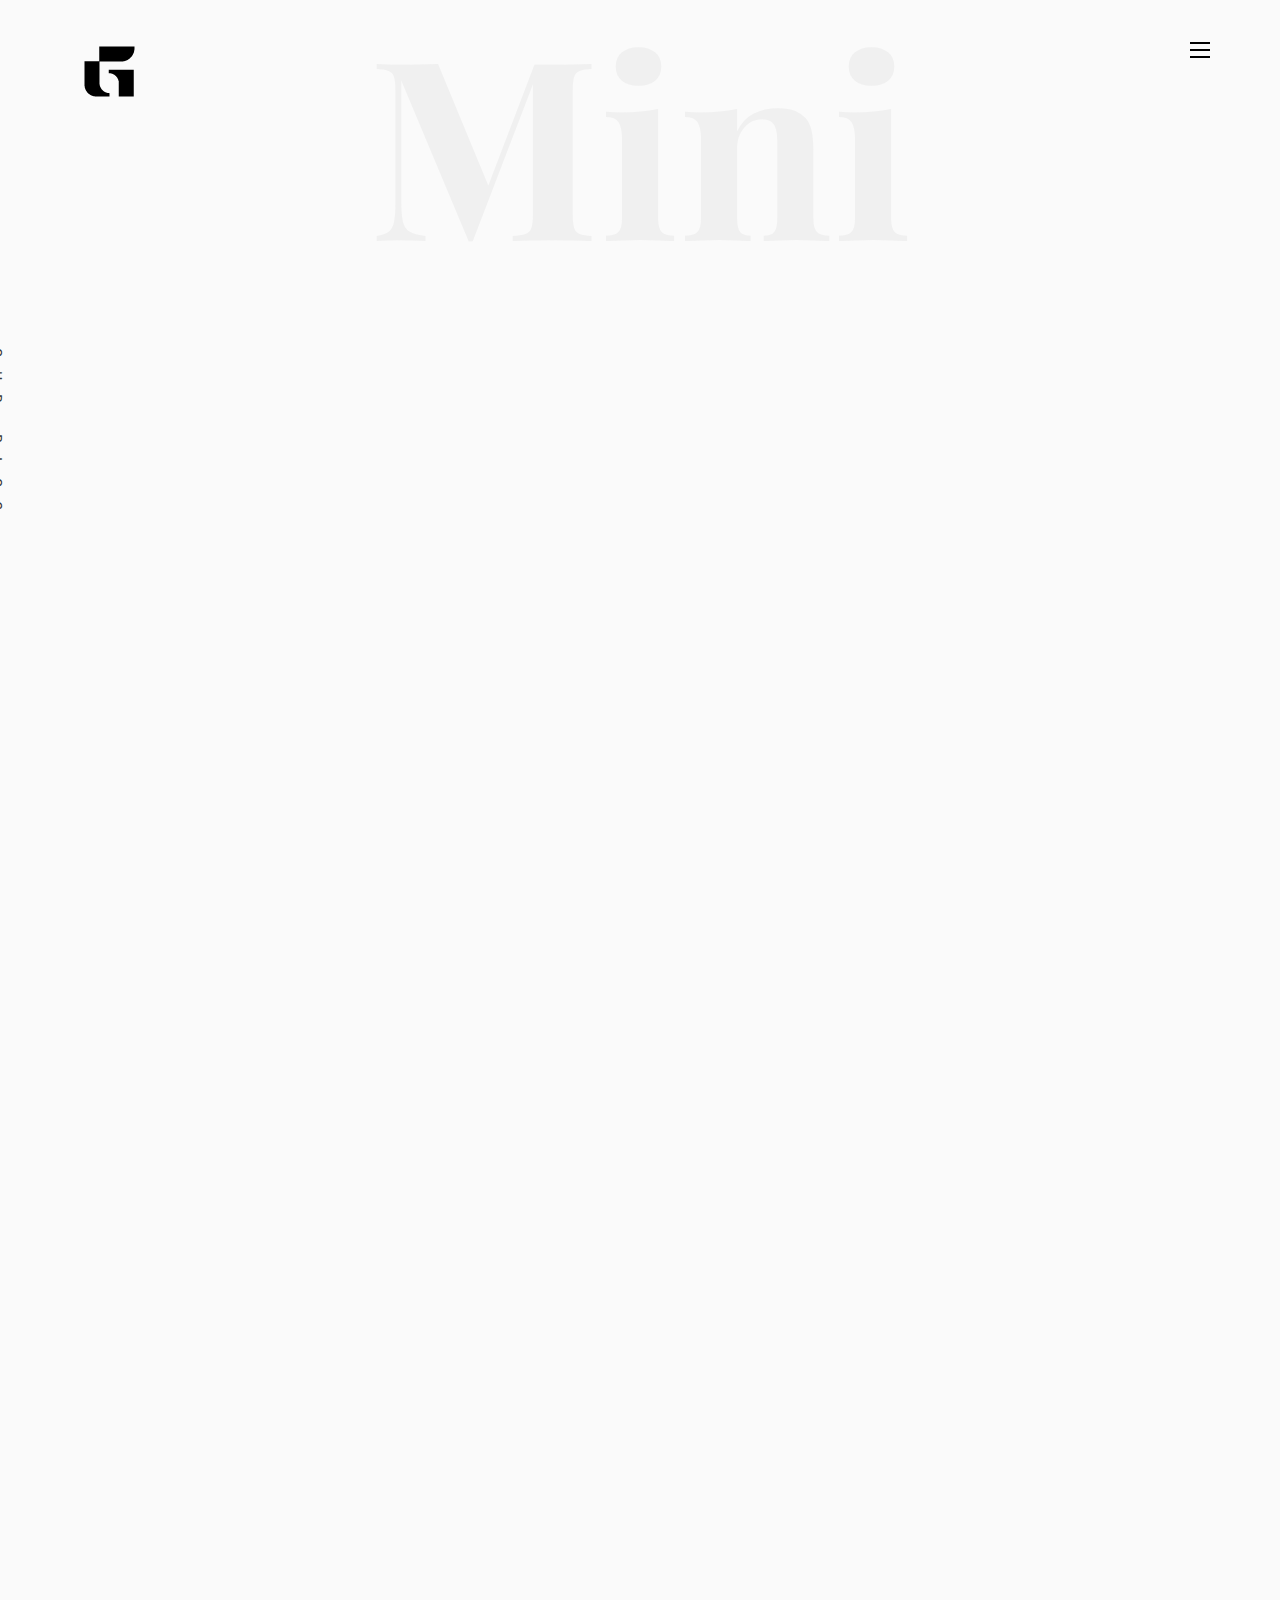
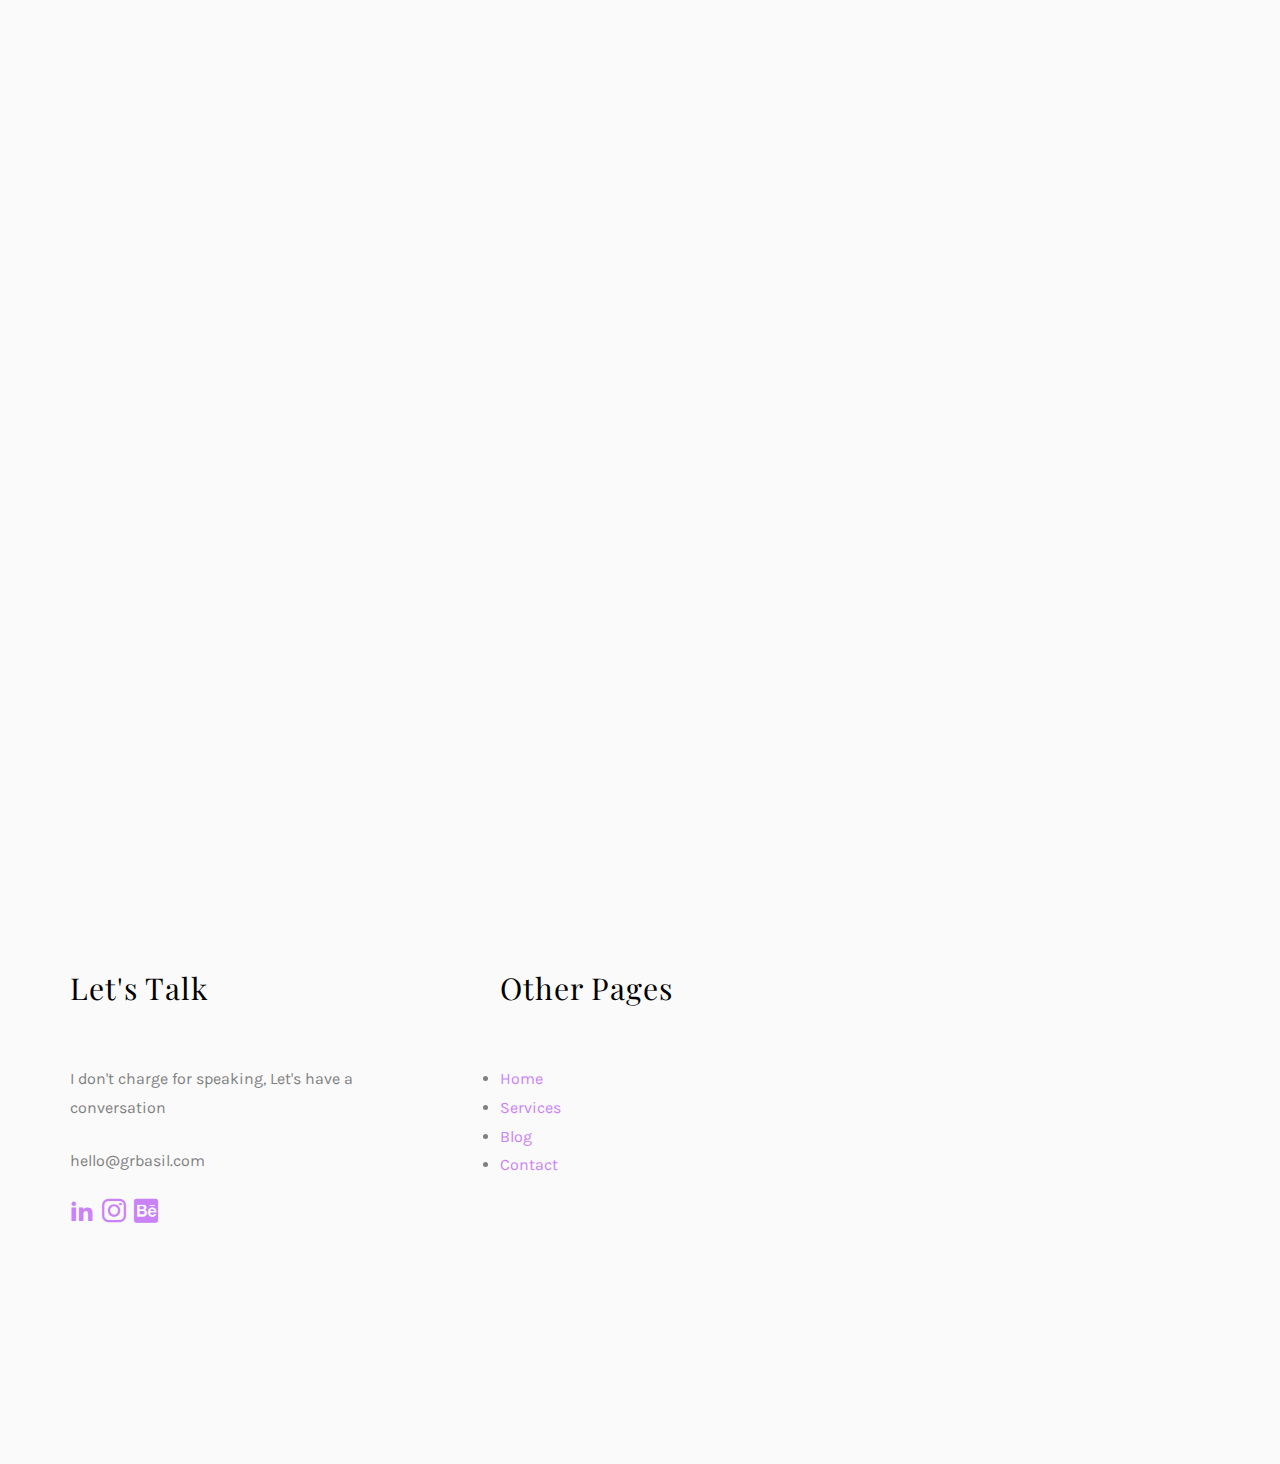
==== commit 50ef6da3: "Update blog.html" ====
--- a/blog.html
+++ b/blog.html
@@ -49,17 +49,16 @@
 	<!--[if lt IE 9]>
 	<script src="js/respond.min.js"></script>
 	<![endif]-->
+
 		<!-- Global site tag (gtag.js) - Google Analytics -->
-<!-- Global site tag (gtag.js) - Google Analytics -->
-<script async src="https://www.googletagmanager.com/gtag/js?id=UA-166316386-1"></script>
-<script>
-  window.dataLayer = window.dataLayer || [];
-  function gtag(){dataLayer.push(arguments);}
-  gtag('js', new Date());
-
-  gtag('config', 'UA-166316386-1');
-</script>
-
+	<script async src="https://www.googletagmanager.com/gtag/js?id=UA-166316386-1"></script>
+	<script>
+  	window.dataLayer = window.dataLayer || [];
+  	function gtag(){dataLayer.push(arguments);}
+  	gtag('js', new Date());
+
+  	gtag('config', 'UA-166316386-1');
+	</script>
 
 	</head>
 	<body>
@@ -128,7 +127,7 @@
 				<div class="row">
 					<div class="col-md-4">
 						<div class="article animate-box">
-							<a href="https://www.linkedin.com/posts/mbasil98_what-is-the-problem-with-having-a-bad-logo-activity-6663642137684520961-mzCz" class="blog-img">
+							<a href="https://www.linkedin.com/posts/mbasil98_what-is-the-problem-with-having-a-bad-logo-activity-6663642137684520961-mzCz" target="_blank" class="blog-img">
 								<img class="img-responsive" src="images/img-1.jpg" alt="Logo designer for Startups">
 								<div class="overlay"></div>
 								<div class="link">
@@ -143,7 +142,7 @@
 						</div>
 
 						<div class="article animate-box">
-							<a href="https://www.linkedin.com/posts/mbasil98_what-will-branding-do-for-your-company-activity-6663273710725795841-0b5C" class="blog-img">
+							<a href="https://www.linkedin.com/posts/mbasil98_what-will-branding-do-for-your-company-activity-6663273710725795841-0b5C" target="_blank" class="blog-img">
 										<img class="img-responsive" src="images/img-2.jpg" alt="Logo designer for Startups">
 										<div class="overlay"></div>
 										<div class="link">
@@ -158,7 +157,7 @@
 						</div>
 						
 						<div class="article animate-box">
-							<a href="https://www.linkedin.com/posts/mbasil98_what-makes-a-logo-great-activity-6666535563505610753-h-xp" class="blog-img">
+							<a href="https://www.linkedin.com/posts/mbasil98_what-makes-a-logo-great-activity-6666535563505610753-h-xp" target="_blank" class="blog-img">
 										<img class="img-responsive" src="images/17Artboard 1.jpg" alt="Logo designer for Startups">
 										<div class="overlay"></div>
 										<div class="link">
@@ -177,7 +176,7 @@
 
 					<div class="col-md-4">
 						<div class="article animate-box">
-							<a href="https://www.linkedin.com/posts/mbasil98_do-you-want-free-branding-activity-6661823151091122176-Efv4" class="blog-img">
+							<a href="https://www.linkedin.com/posts/mbasil98_do-you-want-free-branding-activity-6661823151091122176-Efv4" target="_blank" class="blog-img">
 								<img class="img-responsive" src="images/img-4.jpg" alt="Logo designer for Startups">
 								<div class="overlay"></div>
 								<div class="link">
@@ -192,7 +191,7 @@
 						</div>
 						
 						<div class="article animate-box">
-							<a href="https://www.linkedin.com/posts/mbasil98_brand-vs-branding-activity-6661458824303648769-DtoF" class="blog-img">
+							<a href="https://www.linkedin.com/posts/mbasil98_brand-vs-branding-activity-6661458824303648769-DtoF" target="_blank" class="blog-img">
 										<img class="img-responsive" src="images/img-5.jpg" alt="Logo designer for Startups">
 										<div class="overlay"></div>
 										<div class="link">
@@ -219,7 +218,7 @@
 								</a>
 								<div class="desc">
 									
-									<h2><a href="https://www.linkedin.com/posts/mbasil98_how-to-make-brands-that-standout-activity-6664354601518661632-iwcr">How to make brands that standout?</a></h2>
+									<h2><a href="https://www.linkedin.com/posts/mbasil98_how-to-make-brands-that-standout-activity-6664354601518661632-iwcr" target="_blank">How to make brands that standout?</a></h2>
 									<p>Everyone wants their company to be unique and stand out from their competition, But what does it take to achieve this...</p>
 								</div>
 							</div>
@@ -228,7 +227,7 @@
 					<div class="col-md-4">
 						<div class="article animate-box">
 							<div class="article animate-box">
-								<a href="https://www.linkedin.com/posts/mbasil98_when-should-i-invest-in-branding-for-my-company-activity-6666178174130372609-6QW8" class="blog-img">
+								<a href="https://www.linkedin.com/posts/mbasil98_when-should-i-invest-in-branding-for-my-company-activity-6666178174130372609-6QW8" target="_blank" class="blog-img">
 									<img class="img-responsive" src="images/img-6.jpg" alt="Logo designer for Startups">
 									<div class="overlay"></div>
 									<div class="link">
@@ -237,7 +236,7 @@
 								</a>
 								<div class="desc">
 									
-									<h2><a href="https://www.linkedin.com/posts/mbasil98_when-should-i-invest-in-branding-for-my-company-activity-6666178174130372609-6QW8">When should I invest in branding?</a></h2>
+									<h2><a href="https://www.linkedin.com/posts/mbasil98_when-should-i-invest-in-branding-for-my-company-activity-6666178174130372609-6QW8" target="_blank">When should I invest in branding?</a></h2>
 									<p>First, you should make sure that your product is something that the customers are needing the last thing you would want to do is to make a...</p>
 								</div>
 							</div>
@@ -247,10 +246,6 @@
 				</div>
 			</div>
 		</div>
-		
-
-
-		
 		<footer>
 			
 			<div id="footer">
@@ -261,7 +256,7 @@
 								<div class="col-md-10">
 									<h2>Let's Talk</h2>
 									<p>I don't charge for speaking, Let's have a conversation</p>
-									<p>mbasil98@gmail.com</a></p>
+									<p>hello@grbasil.com</a></p>
 									<p class="colorlib-social-icons">
 										<a target="_blank" rel="noopener noreferrer" href="https://www.linkedin.com/in/mbasil98/"><i class="icon-linkedin2"></i><span>&nbsp</span></a>
 										<a target="_blank" rel="noopener noreferrer" href="https://www.instagram.com/gr.basil/"><i class="icon-instagram"></i><span>&nbsp</span></a>
--- a/css/style.css
+++ b/css/style.css
@@ -4,13 +4,6 @@
   src: url("../fonts/icomoon/icomoon.eot?srf3rx#iefix") format("embedded-opentype"), url("../fonts/icomoon/icomoon.ttf?srf3rx") format("truetype"), url("../fonts/icomoon/icomoon.woff?srf3rx") format("woff"), url("../fonts/icomoon/icomoon.svg?srf3rx#icomoon") format("svg");
   font-weight: normal;
   font-style: normal; }
-
-/* =======================================================
-*
-* 	Template Style 
-*	Edit this section
-*
-* ======================================================= */
 body {
   font-family: "Karla", Arial, sans-serif;
   line-height: 1.8;
@@ -325,6 +318,85 @@
         outline: none;
         text-decoration: none; }
 
+    .caption-style-4{
+      list-style-type: none;
+      margin: 0px;
+      padding: 0px;
+      
+    }
+  
+    .caption-style-4 li{
+      float: left;
+      padding: 0px;
+      position: relative;
+      overflow: hidden;
+    }
+  
+    .caption-style-4 li:hover .caption{
+      opacity: 1;
+    }
+  
+    .caption-style-4 li:hover img{
+      opacity: 1;
+      transform: scale(1.15,1.15);
+      -webkit-transform:scale(1.15,1.15);
+      -moz-transform:scale(1.15,1.15);
+      -ms-transform:scale(1.15,1.15);
+      -o-transform:scale(1.15,1.15);
+    }
+  
+  
+    .caption-style-4 img{
+      margin: 0px;
+      padding: 0px;
+      float: left;
+      z-index: 0;
+    }
+  
+  
+    .caption-style-4 .caption{
+      cursor: pointer;
+      position: absolute;
+      opacity: 0;
+      -webkit-transition:all 0.45s ease-in-out;
+      -moz-transition:all 0.45s ease-in-out;
+      -o-transition:all 0.45s ease-in-out;
+      -ms-transition:all 0.45s ease-in-out;
+      transition:all 0.45s ease-in-out;
+    }
+  
+    .caption-style-4 img{
+      -webkit-transition:all 0.25s ease-in-out;
+      -moz-transition:all 0.25s ease-in-out;
+      -o-transition:all 0.25s ease-in-out;
+      -ms-transition:all 0.25s ease-in-out;
+      transition:all 0.25s ease-in-out;
+    }
+    .caption-style-4 .blur{
+      background-color: rgba(0, 0, 0, 0.767);
+      height: 300px;
+      width: 563px;
+      z-index: 5;
+      position: absolute;
+    }
+  
+    .caption-style-4 .caption-text h1{
+      text-transform: uppercase;
+      text-align: left;
+      color: rgb(255, 255, 255);
+      font-size: 24px;
+    }
+    .caption-style-4 .caption-text{
+      z-index: 10;
+      color: #fff;
+      position: relative;
+      padding-left: 20%;
+      text-align: left;
+      width: 400px;
+      height: 563px;
+      top:100px;
+    }
+
 #colorlib-services,
 #colorlib-contact,
 #colorlib-work,
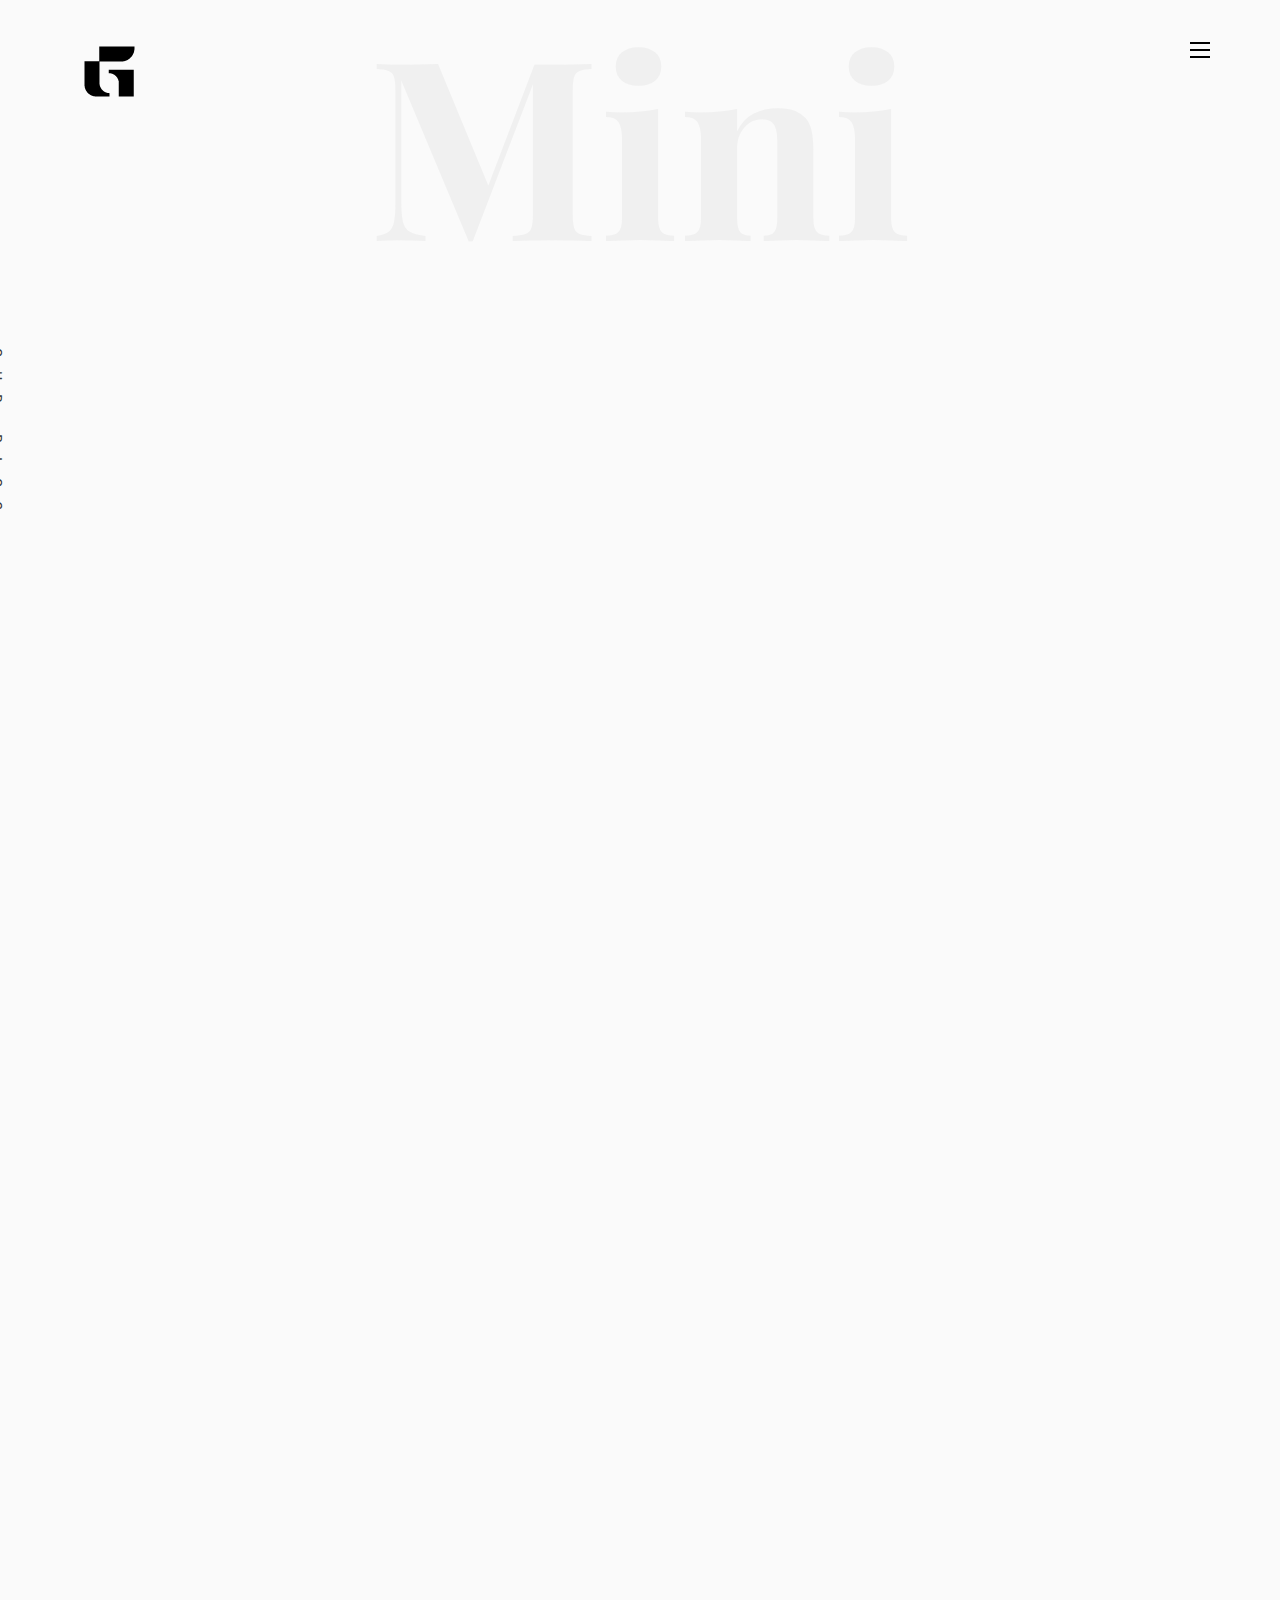
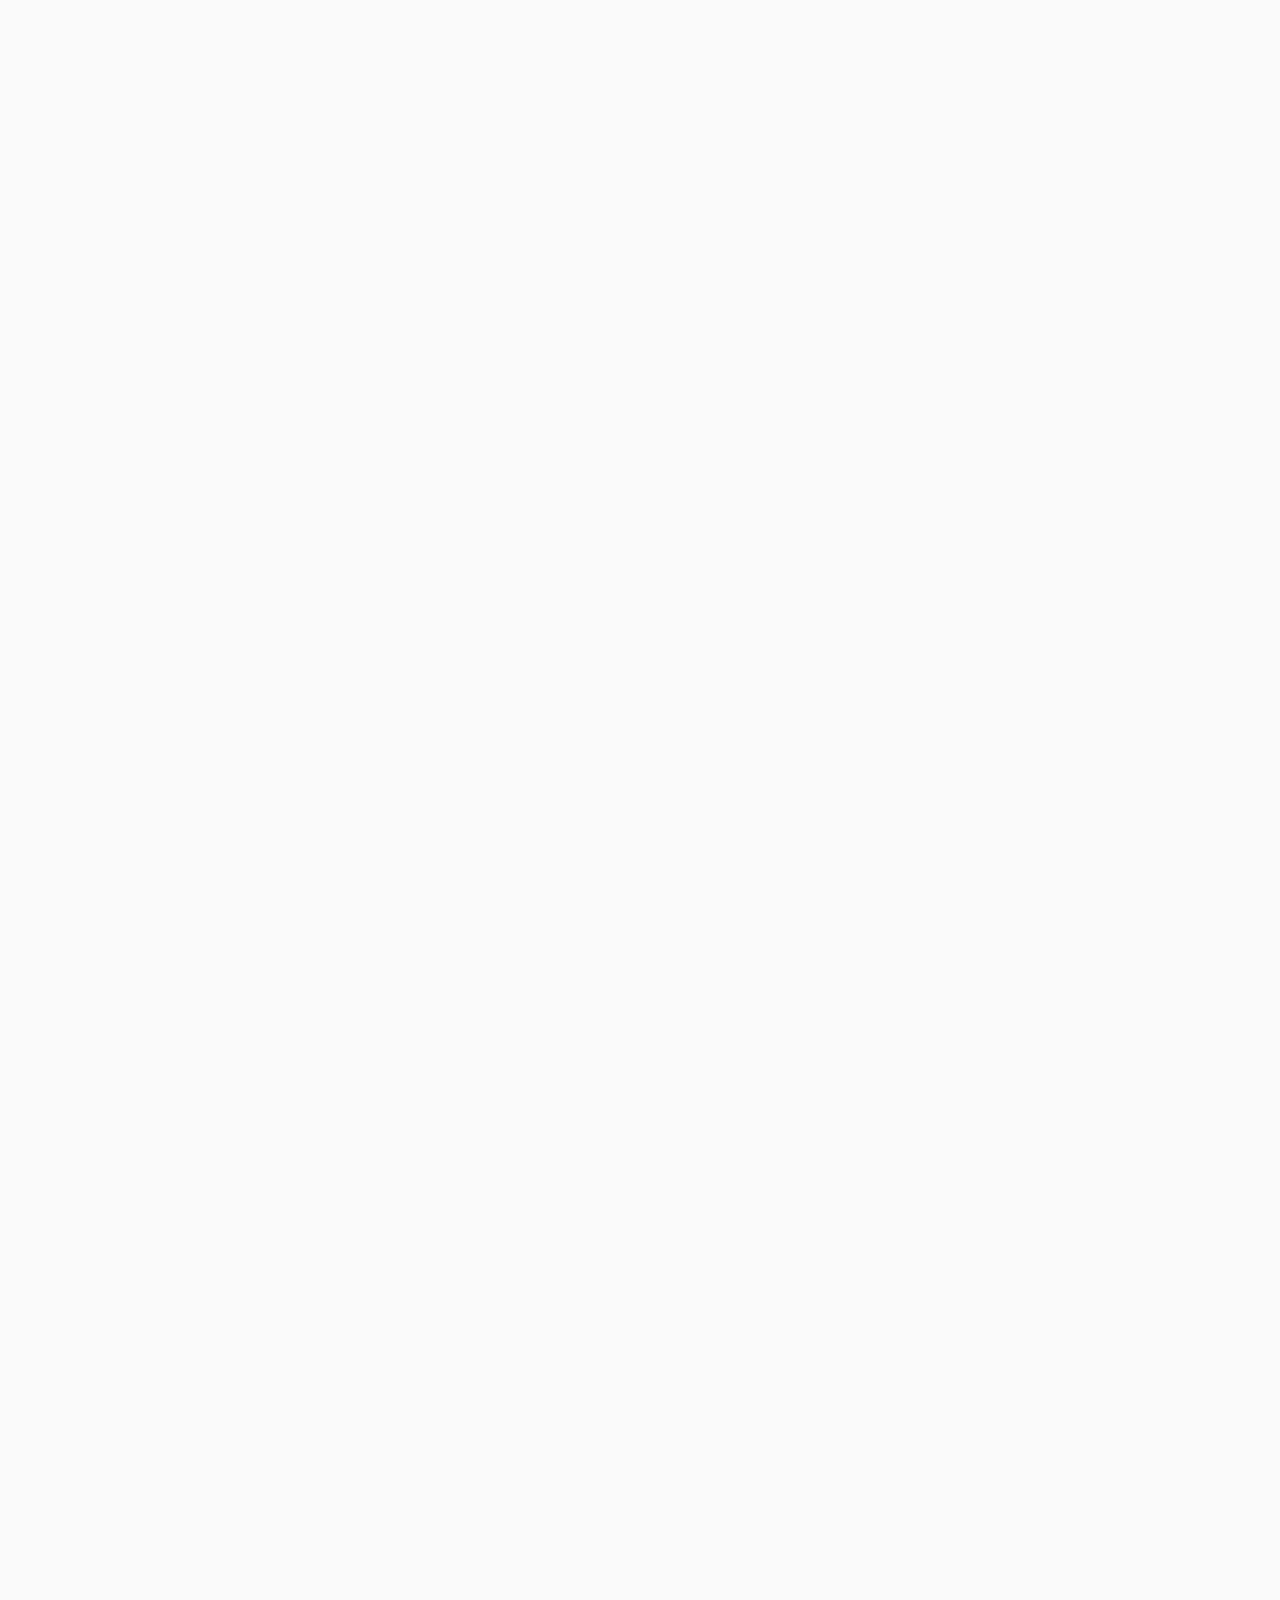
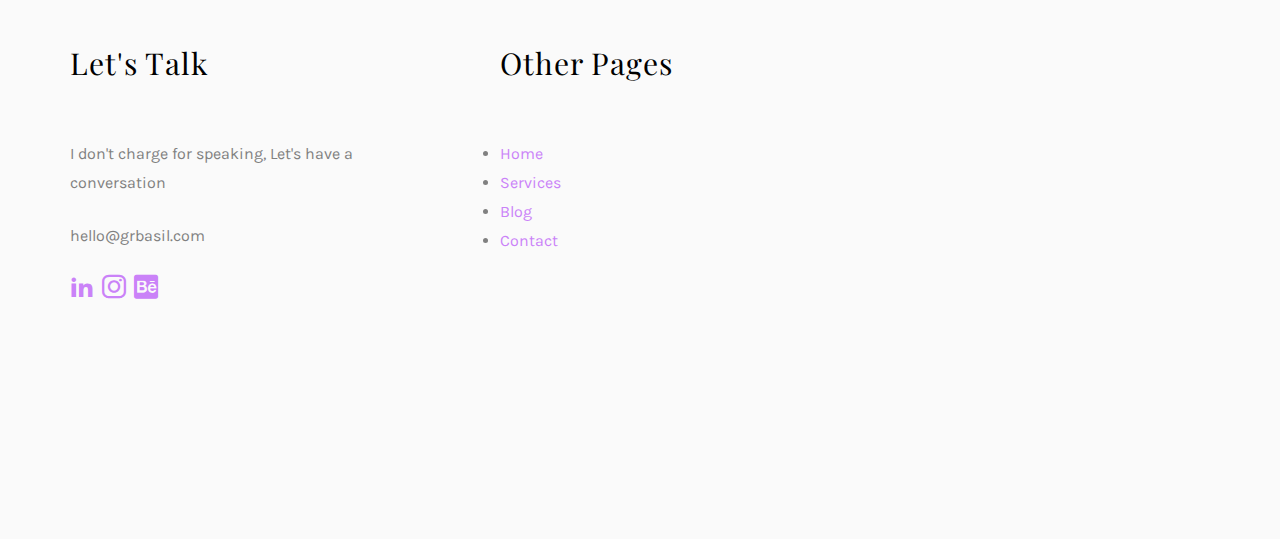
==== commit a2bacece: "Update blog.html" ====
--- a/blog.html
+++ b/blog.html
@@ -128,7 +128,7 @@
 					<div class="col-md-4">
 						<div class="article animate-box">
 							<a href="https://www.linkedin.com/posts/mbasil98_what-is-the-problem-with-having-a-bad-logo-activity-6663642137684520961-mzCz" target="_blank" class="blog-img">
-								<img class="img-responsive" src="images/img-1.jpg" alt="Logo designer for Startups">
+								<img class="img-responsive" src="images/img-1.webp" alt="Logo designer for Startups">
 								<div class="overlay"></div>
 								<div class="link">
 									<span class="read">See Complete Post</h2>
@@ -143,7 +143,7 @@
 
 						<div class="article animate-box">
 							<a href="https://www.linkedin.com/posts/mbasil98_what-will-branding-do-for-your-company-activity-6663273710725795841-0b5C" target="_blank" class="blog-img">
-										<img class="img-responsive" src="images/img-2.jpg" alt="Logo designer for Startups">
+										<img class="img-responsive" src="images/img-2.webp" alt="Logo designer for Startups">
 										<div class="overlay"></div>
 										<div class="link">
 											<span class="read">See Complete Post</h2>
@@ -158,7 +158,7 @@
 						
 						<div class="article animate-box">
 							<a href="https://www.linkedin.com/posts/mbasil98_what-makes-a-logo-great-activity-6666535563505610753-h-xp" target="_blank" class="blog-img">
-										<img class="img-responsive" src="images/17Artboard 1.jpg" alt="Logo designer for Startups">
+										<img class="img-responsive" src="images/17Artboard 1.webp" alt="Logo designer for Startups">
 										<div class="overlay"></div>
 										<div class="link">
 											<span class="read">See Complete Post</h2>
@@ -170,6 +170,20 @@
 										<p>What is the difference between a good and a bad logo, or there a difference?</p>
 									</div>
 						</div>
+						<div class="article animate-box">
+							<a href="https://www.linkedin.com/posts/mbasil98_branding-in-seven-steps-activity-6670889640473575424-JSS-" target="_blank" class="blog-img">
+										<img class="img-responsive" src="images/22Artboard-1.webp" alt="Logo designer for Startups">
+										<div class="overlay"></div>
+										<div class="link">
+											<span class="read">See Complete Post</h2>
+										</div>
+									</a>
+									<div class="desc">
+										
+										<h2><a href="blog.html">Branding explained in seven steps</a></h2>
+										<p>I hope you got an idea of what branding is and what it can do for your company now we can look at how branding can be...</p>
+									</div>
+						</div>
 
 					</div>
 
@@ -177,7 +191,7 @@
 					<div class="col-md-4">
 						<div class="article animate-box">
 							<a href="https://www.linkedin.com/posts/mbasil98_do-you-want-free-branding-activity-6661823151091122176-Efv4" target="_blank" class="blog-img">
-								<img class="img-responsive" src="images/img-4.jpg" alt="Logo designer for Startups">
+								<img class="img-responsive" src="images/img-4.webp" alt="Logo designer for Startups">
 								<div class="overlay"></div>
 								<div class="link">
 									<span class="read">See Complete Post</h2>
@@ -189,10 +203,9 @@
 								<p>I understand that there are a lot of startups and companies that are just starting out and...</p>
 							</div>
 						</div>
-						
 						<div class="article animate-box">
 							<a href="https://www.linkedin.com/posts/mbasil98_brand-vs-branding-activity-6661458824303648769-DtoF" target="_blank" class="blog-img">
-										<img class="img-responsive" src="images/img-5.jpg" alt="Logo designer for Startups">
+										<img class="img-responsive" src="images/img-5.webp" alt="Logo designer for Startups">
 										<div class="overlay"></div>
 										<div class="link">
 											<span class="read">See Complete Post</h2>
@@ -203,14 +216,40 @@
 										<p>Brand is the core values you stand for and the type of audience you are targeting and what type of...</p>
 									</div>
 						</div>
+						<div class="article animate-box">
+							<a href="https://www.linkedin.com/posts/mbasil98_the-advantage-of-focusing-on-a-small-audience-activity-6668709563270864897-i9v4" target="_blank" class="blog-img">
+										<img class="img-responsive" src="images/20Artboard 1.webp" alt="Logo designer for Startups">
+										<div class="overlay"></div>
+										<div class="link">
+											<span class="read">See Complete Post</h2>
+											</div>
+										</a>
+										<div class="desc">
+										<h2><a href="blog.html">What is the advantage of focusing on a small audience?</a></h2>
+										<p>The advantage of focusing on a small audience is that it can help you to make business decisions more easily since you are only...</p>
+									</div>
+						</div>
+						<div class="article animate-box">
+							<a href="https://www.linkedin.com/posts/mbasil98_branding-logo-startup-activity-6673424867905417216-uip7" target="_blank" class="blog-img">
+										<img class="img-responsive" src="images/23Artboard-1.webp" alt="Logo designer for Startups">
+										<div class="overlay"></div>
+										<div class="link">
+											<span class="read">See Complete Post</h2>
+											</div>
+										</a>
+										<div class="desc">
+										<h2><a href="blog.html">Branding Series Part-1 Understanding your business</a></h2>
+										<p>The first thing you should do is to make sure that you have a product that is something that your customers would pay you for, The...</p>
+									</div>
+						</div>
 
 						
 					</div>
 					<div class="col-md-4">
 						<div class="article animate-box">
 							<div class="article animate-box">
-								<a href="blog.html" class="blog-img">
-									<img class="img-responsive" src="images/img-3.jpg" alt="Logo designer for Startups">
+								<a href="https://www.linkedin.com/posts/mbasil98_how-to-make-brands-that-standout-activity-6664354601518661632-iwcr" class="blog-img">
+									<img class="img-responsive" src="images/img-3.webp" alt="Logo designer for Startups">
 									<div class="overlay"></div>
 									<div class="link">
 										<span class="read">See Complete Post</h2>
@@ -223,12 +262,10 @@
 								</div>
 							</div>
 						</div>
-					</div>	
-					<div class="col-md-4">
 						<div class="article animate-box">
 							<div class="article animate-box">
 								<a href="https://www.linkedin.com/posts/mbasil98_when-should-i-invest-in-branding-for-my-company-activity-6666178174130372609-6QW8" target="_blank" class="blog-img">
-									<img class="img-responsive" src="images/img-6.jpg" alt="Logo designer for Startups">
+									<img class="img-responsive" src="images/img-6.webp" alt="Logo designer for Startups">
 									<div class="overlay"></div>
 									<div class="link">
 										<span class="read">See Complete Post</h2>
@@ -241,6 +278,39 @@
 								</div>
 							</div>
 						</div>
+						<div class="article animate-box">
+							<div class="article animate-box">
+								<a href="https://www.linkedin.com/posts/mbasil98_how-to-select-color-for-your-brand-activity-6669443068086906880-BOyJ" target="_blank" class="blog-img">
+									<img class="img-responsive" src="images/21Artboard 1.webp" alt="Logo designer for Startups">
+									<div class="overlay"></div>
+									<div class="link">
+										<span class="read">See Complete Post</h2>
+									</div>
+								</a>
+								<div class="desc">
+									
+									<h2><a href="https://www.linkedin.com/posts/mbasil98_when-should-i-invest-in-branding-for-my-company-activity-6666178174130372609-6QW8" target="_blank">How to select colors for your brand?</a></h2>
+									<p>This is just a beginner's guide if you are starting your business and stuck on what color you should be...</p>
+								</div>
+							</div>
+						</div>
+						<div class="article animate-box">
+							<div class="article animate-box">
+								<a href="https://www.linkedin.com/posts/mbasil98_branding-startup-business-activity-6673786222034452480-HrZL" class="blog-img">
+									<img class="img-responsive" src="images/24Artboard-1.webp" alt="Logo designer for Startups">
+									<div class="overlay"></div>
+									<div class="link">
+										<span class="read">See Complete Post</h2>
+									</div>
+								</a>
+								<div class="desc">
+									
+									<h2><a href="https://www.linkedin.com/posts/mbasil98_branding-startup-business-activity-6673786222034452480-HrZL" target="_blank">Branding Series Part-2 Understanding your customer</a></h2>
+									<p>If you are able to understand your customer well then it is easy to design a brand around your customer base that can convey their values, which in...</p>
+								</div>
+							</div>
+						</div>
+						
 					</div>
 					</div>
 				</div>
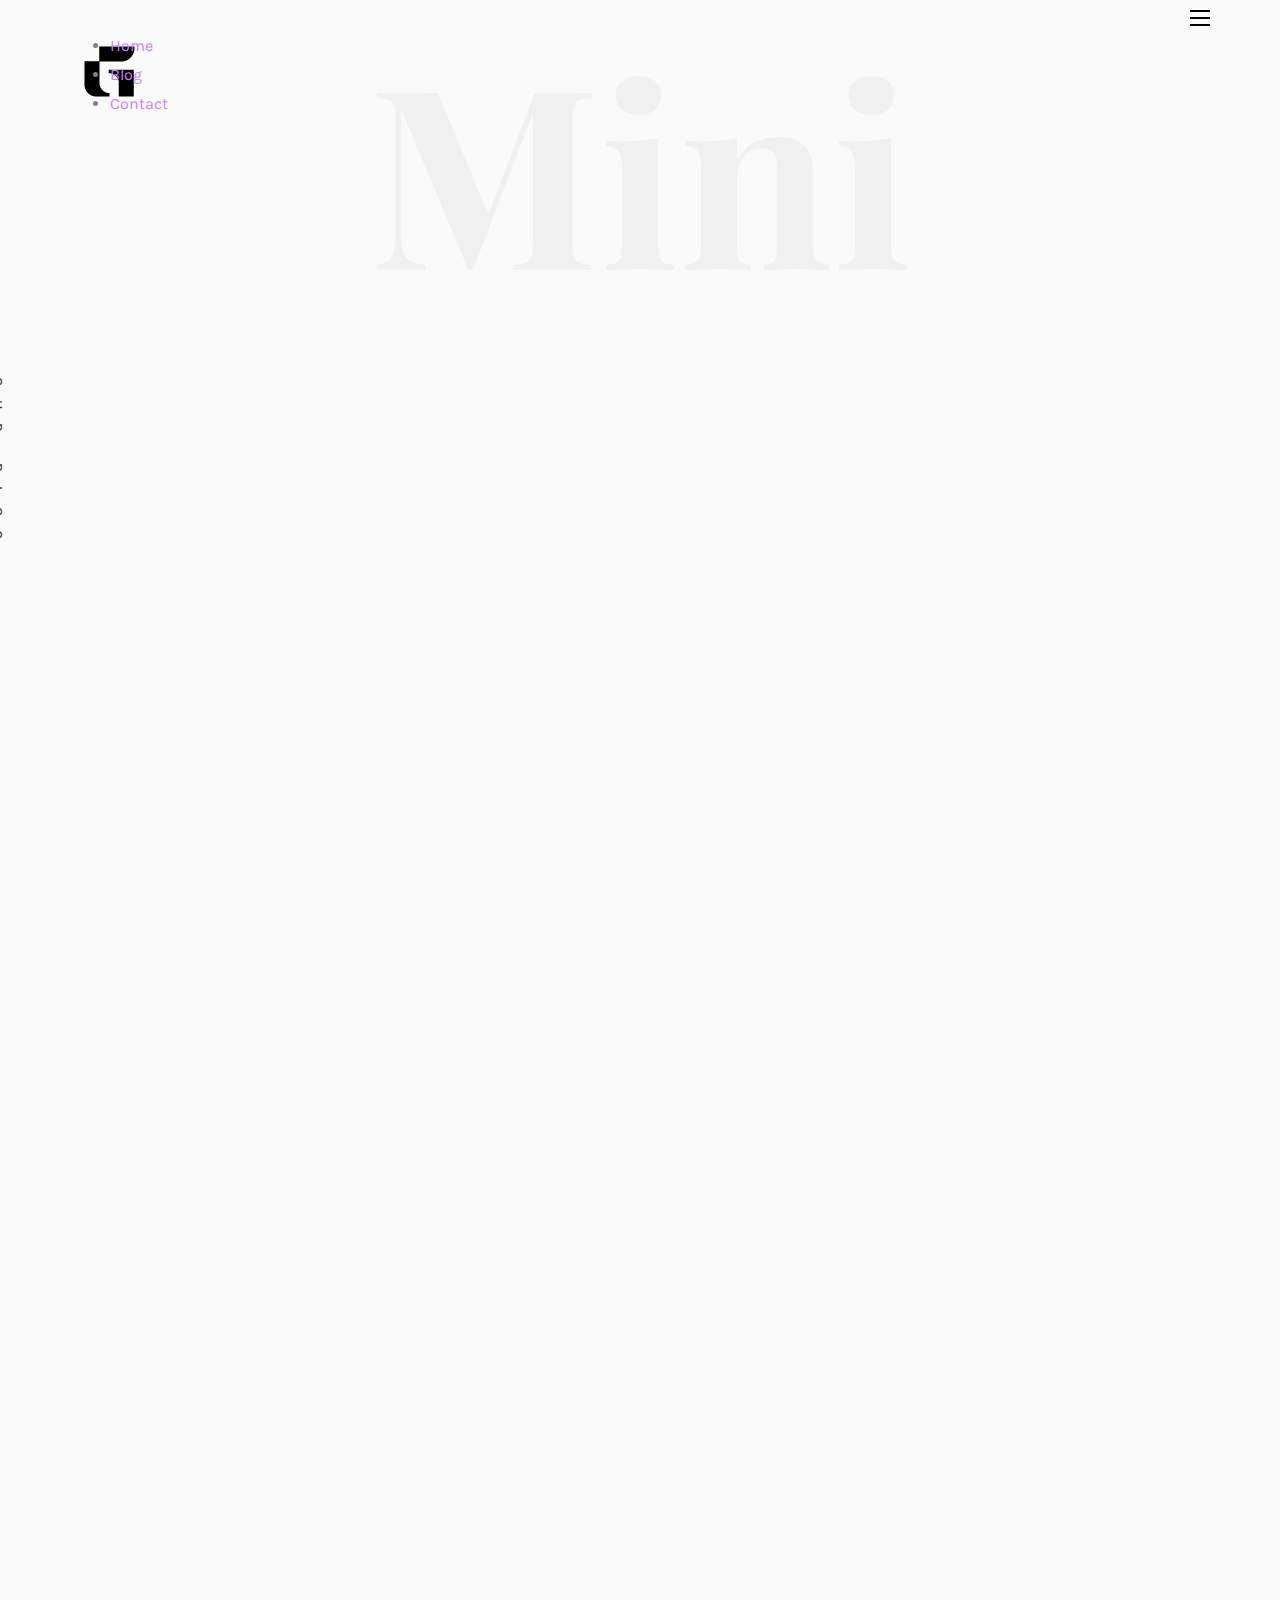
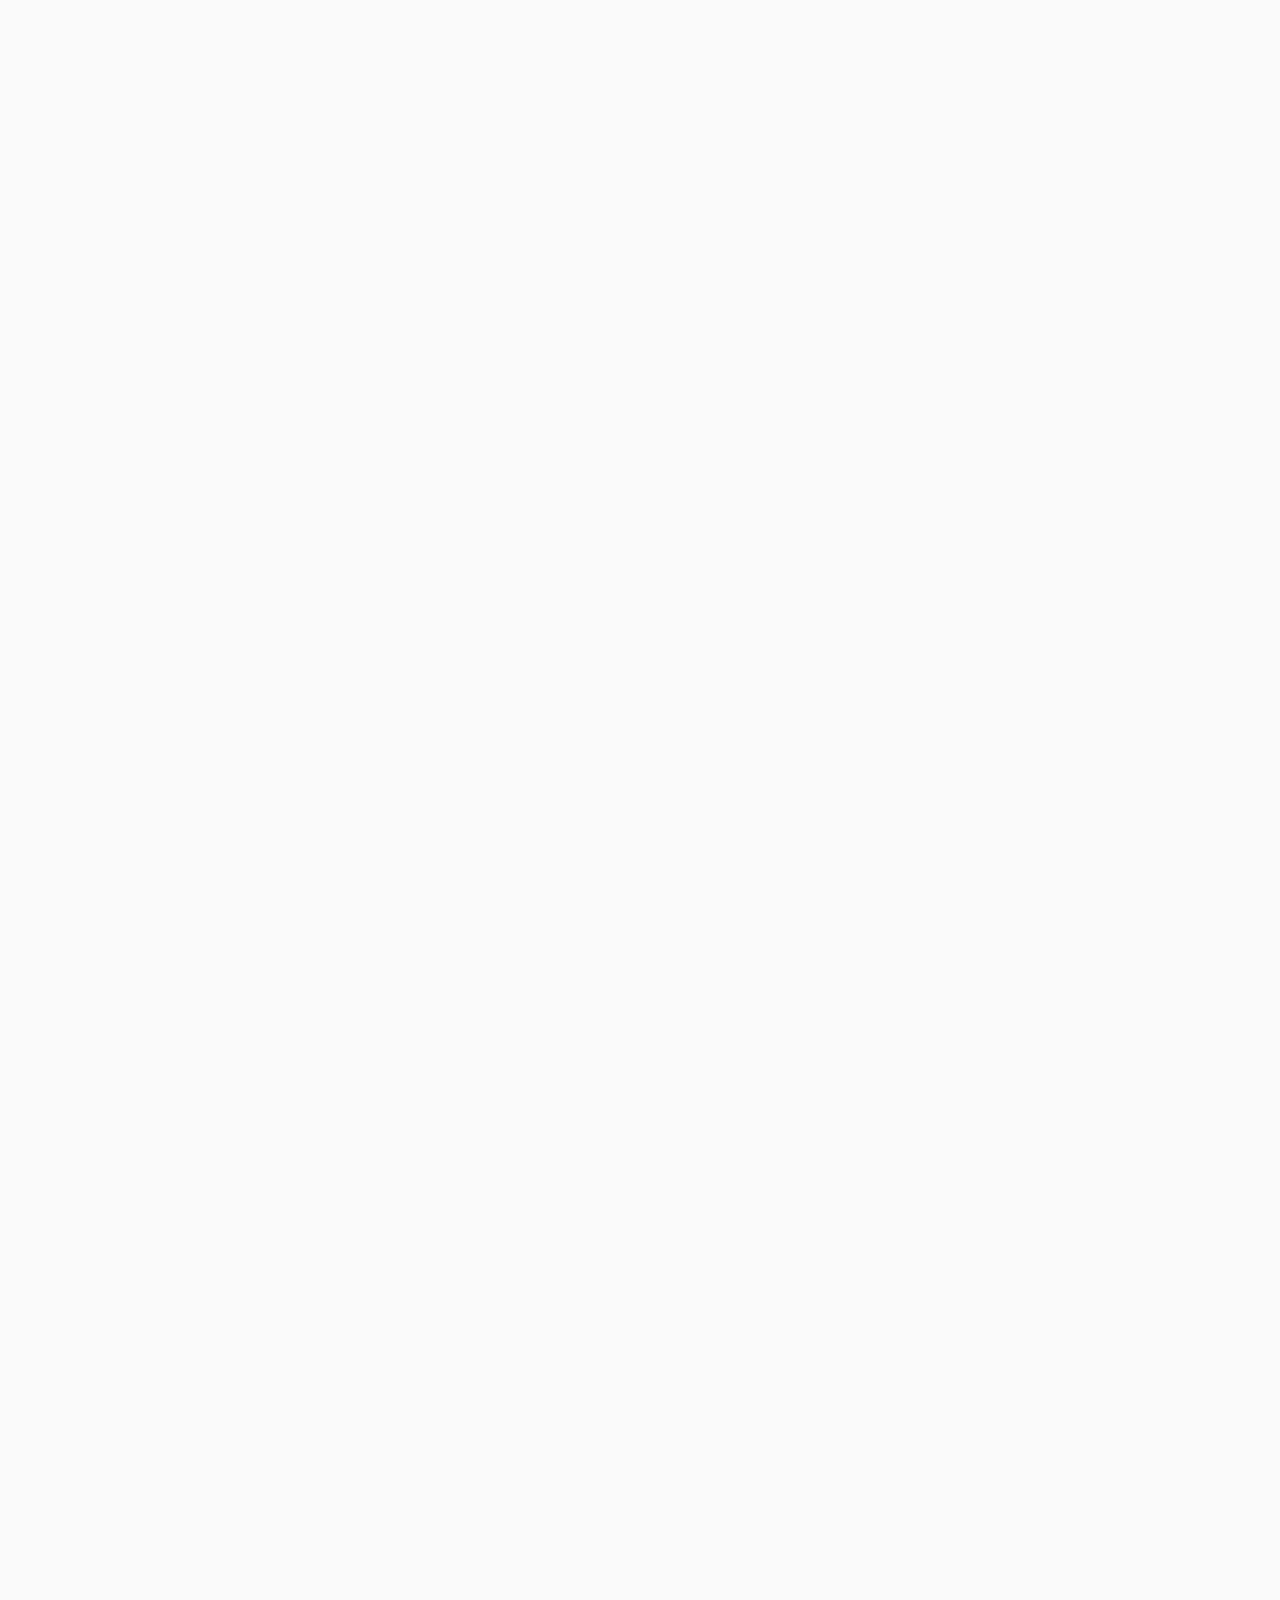
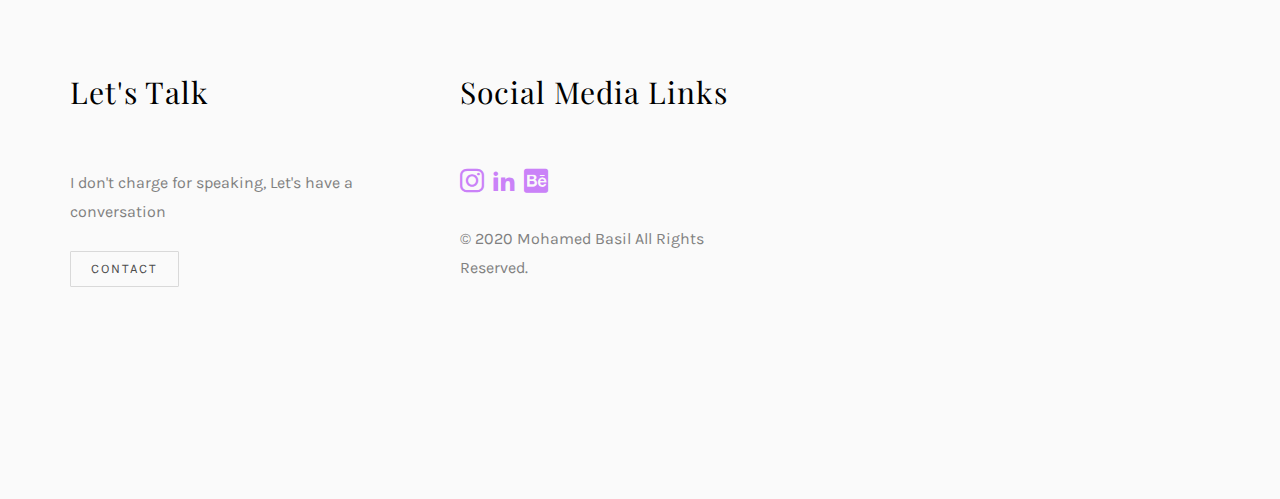
==== commit 394a30b7: "Update blog.html" ====
--- a/blog.html
+++ b/blog.html
@@ -61,39 +61,34 @@
 	</script>
 
 	</head>
-	<body>
-
-	<nav id="colorlib-main-nav" role="navigation">
-		<a href="#" class="js-colorlib-nav-toggle colorlib-nav-toggle active"><i></i></a>
-		<div class="js-fullheight colorlib-table">
-			<div class="colorlib-table-cell js-fullheight">
-				<div class="row">
-					<div class="col-md-12">
-						<div class="form-group">
-
-						</div>
-					</div>
-				</div>
-				<div class="row">
-					<div class="col-md-12">
+<body>
+
+<div id="colorlib-page">
+	<header>
+		<div class="container">
+			<div class="row">
+				<div class="col-md-12">
+					<div class="colorlib-navbar-brand">
+						<a class="colorlib-logo" href="#" style="background-image: url(images/Logo.png);">
+							</i></span></a>
+					</div>
+				</div>
+			</div>
+		</div>
+		<div id="header-wrapper">
+			<header id="header" class="container">
+				<div id="colorlib-page">
+					<nav id="nav">
 						<ul>
 							<li><a href="index.html">Home</a></li>
-							<li><a href="services.html">Services</a></li>
-							<li class="active"><a href="blog.html">Blog</a></li>
+							<li><a href="blog.html">Blog</a></li>
 							<li><a href="contact.html">Contact</a></li>
 						</ul>
-					</div>
-				</div>
-
-						</a>
-					</div>
-				</div>
-			</div>
+					</nav>
+				</div>
+			</header>
 		</div>
-	</nav>
-	
-	<div id="colorlib-page">
-		<header>
+	</header>
 			<div class="container">
 				<div class="row">
 					<div class="col-md-12">
@@ -317,7 +312,6 @@
 			</div>
 		</div>
 		<footer>
-			
 			<div id="footer">
 				<div class="container">
 					<div class="row">
@@ -326,33 +320,22 @@
 								<div class="col-md-10">
 									<h2>Let's Talk</h2>
 									<p>I don't charge for speaking, Let's have a conversation</p>
-									<p>hello@grbasil.com</a></p>
-									<p class="colorlib-social-icons">
-										<a target="_blank" rel="noopener noreferrer" href="https://www.linkedin.com/in/mbasil98/"><i class="icon-linkedin2"></i><span>&nbsp</span></a>
-										<a target="_blank" rel="noopener noreferrer" href="https://www.instagram.com/gr.basil/"><i class="icon-instagram"></i><span>&nbsp</span></a>
-										<a target="_blank" rel="noopener noreferrer" href="https://www.behance.net/mbasil98"><i class="icon-behance2"></i></a>
-									</p>
-								</div>
-							</div>
-						</div>
-						
+									<p><a href="contact.html" class="btn btn-primary btn-outline">Contact</a></p>
+								</div>
+							</div>
+						</div>
 						<div class="col-md-4 col-pb-sm">
-									<ul>
-										<h2>Other Pages</h2>
-										<li class="active"><a href="index.html"> Home</a></li>
-										<li><a href="services.html"> Services</a></li>
-										<li><a href="blog.html"> Blog</a></li>
-										<li><a href="contact.html"> Contact</a></li>
-									</ul>
-								</div>
-							</div>
-						</div>
-					</div>
-					<div class="row">
-						<div class="col-md-12 text-center">
-							<p>
-								
-							</p>
+							<div class="row">
+								<div class="col-md-10">
+									<h2>Social Media Links</h2>
+										<p class="colorlib-social-icons">
+											<a target="_blank" rel="noopener noreferrer" href="https://www.instagram.com/gr.basil/"><i class="icon-instagram"></i><span>&nbsp</span></a>
+											<a target="_blank" rel="noopener noreferrer" href="www.linkedin.com/in/grbasil"><i class="icon-linkedin2"></i><span>&nbsp</span></a>
+											<a target="_blank" rel="noopener noreferrer" href="https://www.behance.net/grbasil"><i class="icon-behance2"></i></a>
+										</p>
+										<p>© 2020 Mohamed Basil  All Rights Reserved.</p>
+								</div>
+							</div>
 						</div>
 					</div>
 				</div>
@@ -381,4 +364,3 @@
 
 	</body>
 </html>
-
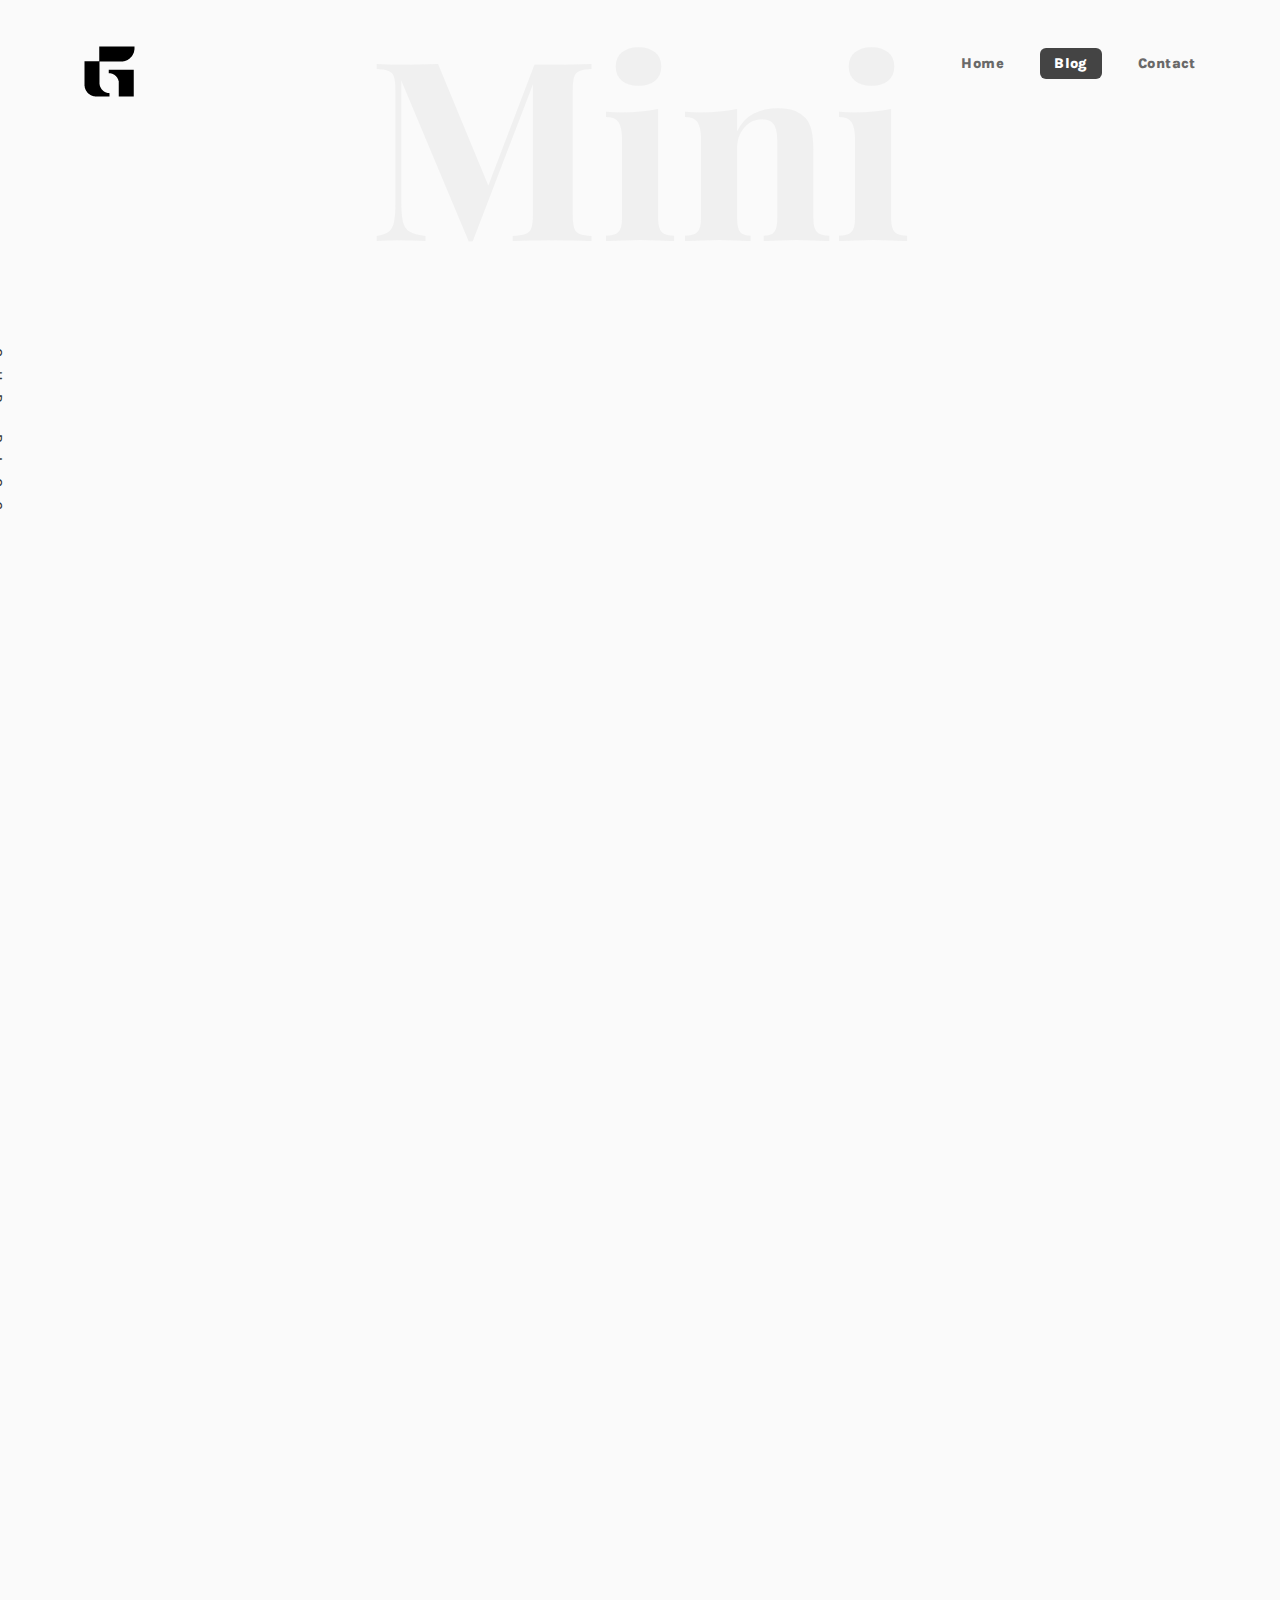
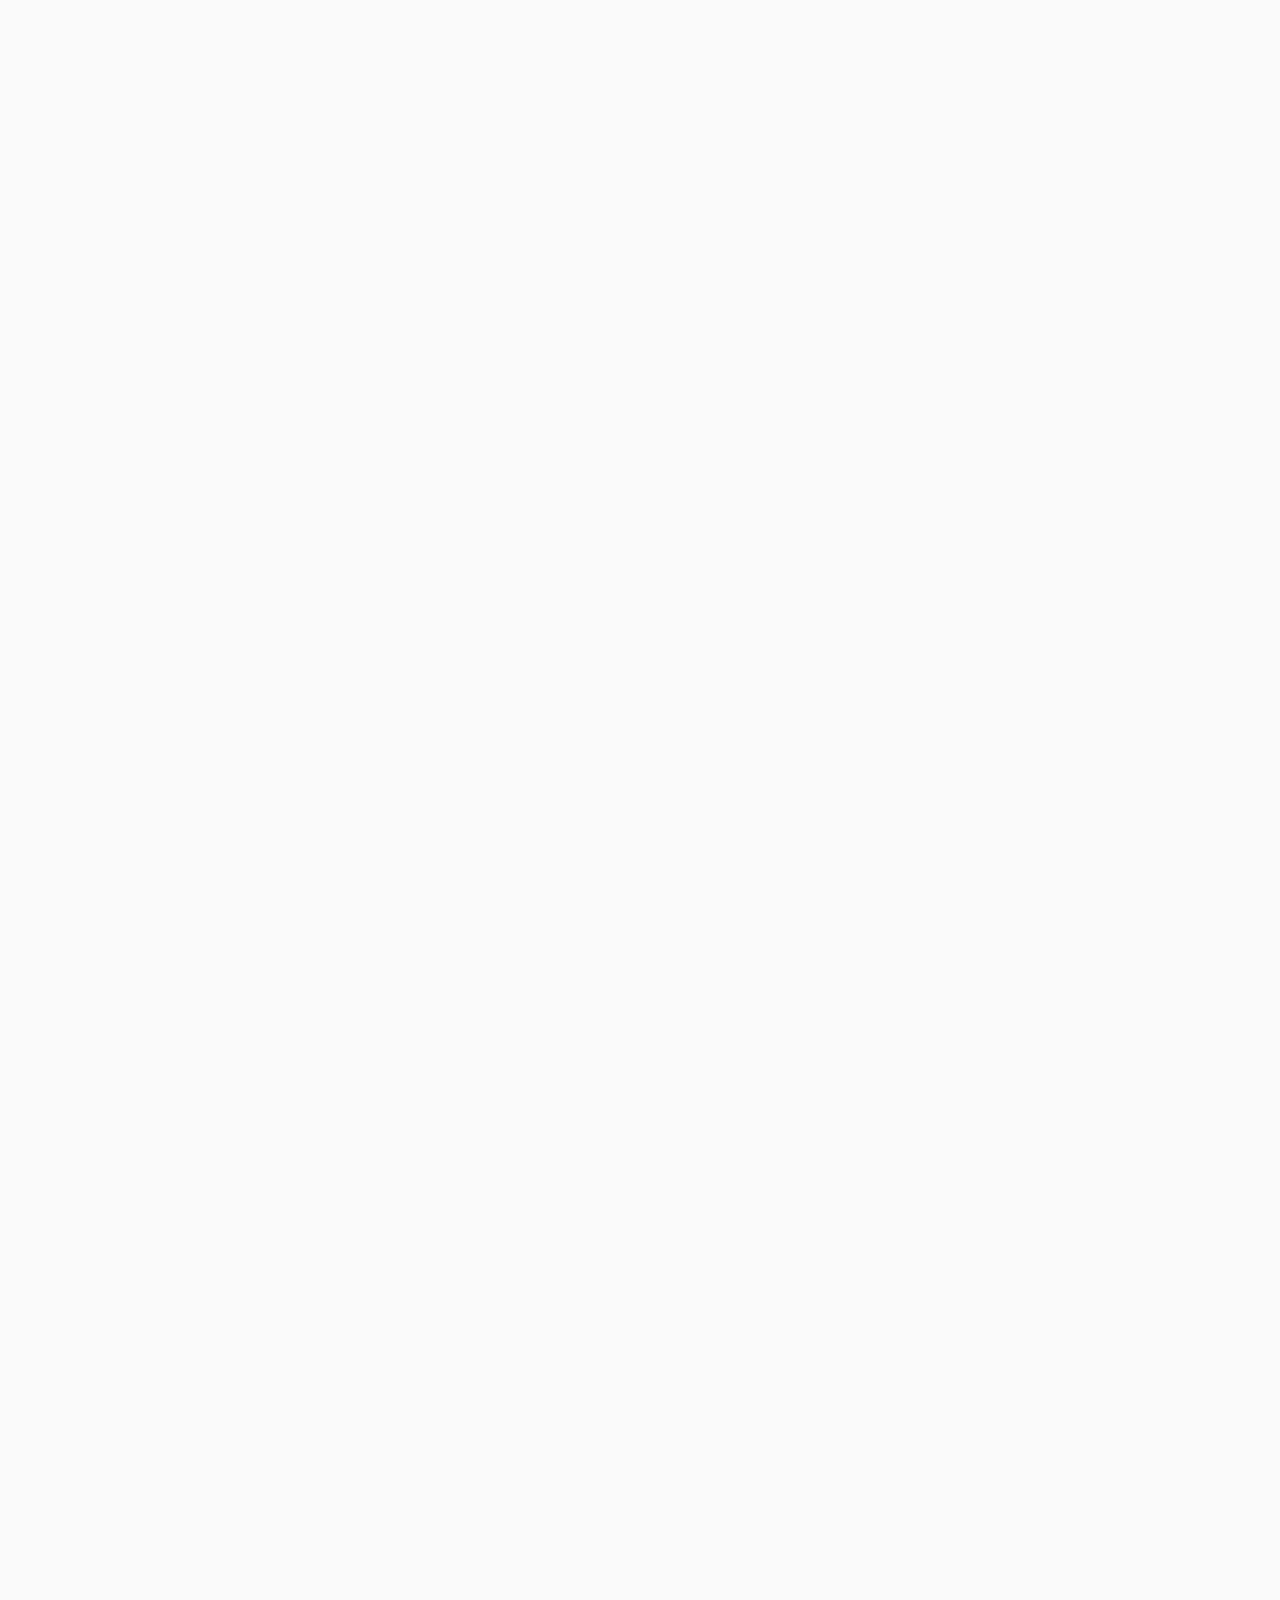
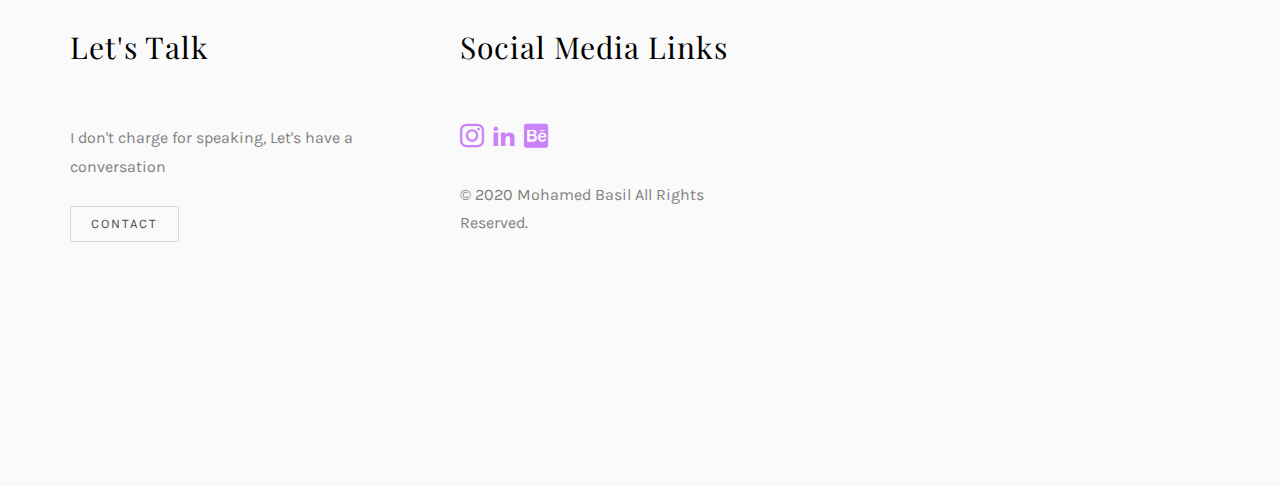
==== commit 4974d85b: "Update blog.html" ====
--- a/blog.html
+++ b/blog.html
@@ -60,7 +60,7 @@
   	gtag('config', 'UA-166316386-1');
 	</script>
 
-	</head>
+</head>
 <body>
 
 <div id="colorlib-page">
@@ -69,7 +69,7 @@
 			<div class="row">
 				<div class="col-md-12">
 					<div class="colorlib-navbar-brand">
-						<a class="colorlib-logo" href="#" style="background-image: url(images/Logo.png);">
+						<a class="colorlib-logo" href="index.html" style="background-image: url(images/Logo.png);">
 							</i></span></a>
 					</div>
 				</div>
@@ -81,7 +81,7 @@
 					<nav id="nav">
 						<ul>
 							<li><a href="index.html">Home</a></li>
-							<li><a href="blog.html">Blog</a></li>
+							<li class="current"><a href="blog.html">Blog</a></li>
 							<li><a href="contact.html">Contact</a></li>
 						</ul>
 					</nav>
@@ -89,19 +89,8 @@
 			</header>
 		</div>
 	</header>
-			<div class="container">
-				<div class="row">
-					<div class="col-md-12">
-						<div class="colorlib-navbar-brand">
-							<a class="colorlib-logo" href="index.html" style="background-image: url(images/Logo.png);">
-						</div>
-						<a href="#" class="js-colorlib-nav-toggle colorlib-nav-toggle"><i></i></a>
-					</div>
-				</div>
-			</div>
-		</header>
 		
-		<div id="colorlib-blog">
+		<div id="colorlib-work">
 			<div class="container">
 				<div class="row text-center">
 					<h2 class="bold">Mini</h2>
@@ -224,19 +213,6 @@
 										<p>The advantage of focusing on a small audience is that it can help you to make business decisions more easily since you are only...</p>
 									</div>
 						</div>
-						<div class="article animate-box">
-							<a href="https://www.linkedin.com/posts/mbasil98_branding-logo-startup-activity-6673424867905417216-uip7" target="_blank" class="blog-img">
-										<img class="img-responsive" src="images/23Artboard-1.webp" alt="Logo designer for Startups">
-										<div class="overlay"></div>
-										<div class="link">
-											<span class="read">See Complete Post</h2>
-											</div>
-										</a>
-										<div class="desc">
-										<h2><a href="blog.html">Branding Series Part-1 Understanding your business</a></h2>
-										<p>The first thing you should do is to make sure that you have a product that is something that your customers would pay you for, The...</p>
-									</div>
-						</div>
 
 						
 					</div>
@@ -289,30 +265,13 @@
 								</div>
 							</div>
 						</div>
-						<div class="article animate-box">
-							<div class="article animate-box">
-								<a href="https://www.linkedin.com/posts/mbasil98_branding-startup-business-activity-6673786222034452480-HrZL" class="blog-img">
-									<img class="img-responsive" src="images/24Artboard-1.webp" alt="Logo designer for Startups">
-									<div class="overlay"></div>
-									<div class="link">
-										<span class="read">See Complete Post</h2>
-									</div>
-								</a>
-								<div class="desc">
-									
-									<h2><a href="https://www.linkedin.com/posts/mbasil98_branding-startup-business-activity-6673786222034452480-HrZL" target="_blank">Branding Series Part-2 Understanding your customer</a></h2>
-									<p>If you are able to understand your customer well then it is easy to design a brand around your customer base that can convey their values, which in...</p>
-								</div>
-							</div>
-						</div>
-						
 					</div>
 					</div>
 				</div>
 			</div>
 		</div>
 		<footer>
-			<div id="footer">
+			<div id="footer1">
 				<div class="container">
 					<div class="row">
 						<div class="col-md-4 col-pb-sm">
@@ -340,7 +299,6 @@
 					</div>
 				</div>
 			</div>
-			
 		</footer>
 	
 	</div>
--- a/css/style.css
+++ b/css/style.css
@@ -26,7 +26,208 @@
     width: 100%;
     height: 100%;
     overflow-y: hidden; }
-
+    #header-wrapper {
+      padding: 4.5em 0 3em 0;
+    }
+
+    #nav {
+      position: absolute;
+      right: 0;
+      top: 0;
+      font-size: 0.9em;
+    }
+  
+      #nav ul {
+        list-style: none;
+        padding-left: 0;
+      }
+  
+        #nav ul li {
+          float: left;
+          line-height: 4.5em;
+          padding-left: 1.5em;
+        }
+  
+          #nav ul li a, #nav ul li span {
+            -moz-transition: background-color .25s ease-in-out;
+            -webkit-transition: background-color .25s ease-in-out;
+            -ms-transition: background-color .25s ease-in-out;
+            transition: background-color .25s ease-in-out;
+            font-weight: 800;
+            letter-spacing: 0.025em;
+            color: #696969;
+            text-decoration: none;
+            border-radius: 6px;
+            padding: 0.5em 1em 0.5em 1em;
+          }
+  
+          #nav ul li > ul {
+            display: none;
+          }
+  
+          #nav ul li:hover a, #nav ul li:hover span {
+            background: #fff;
+          }
+  
+          #nav ul li.active a, #nav ul li.active span {
+            background: #fff;
+          }
+  
+          #nav ul li.current a {
+            background: #444;
+            color: #fff;
+          }
+
+          #navToggle {
+            -moz-backface-visibility: hidden;
+            -webkit-backface-visibility: hidden;
+            -ms-backface-visibility: hidden;
+            backface-visibility: hidden;
+            -moz-transition: -moz-transform 0.5s ease;
+            -webkit-transition: -webkit-transform 0.5s ease;
+            -ms-transition: -ms-transform 0.5s ease;
+            transition: transform 0.5s ease;
+            display: block;
+            height: 44px;
+            left: 0;
+            position: fixed;
+            top: 0;
+            width: 100%;
+            z-index: 10001;
+          }
+    
+            #navToggle .toggle {
+              text-decoration: none;
+              width: 70px;
+              height: 50px;
+              opacity: 0.35;
+            }
+    
+              #navToggle .toggle:before {
+                -moz-osx-font-smoothing: grayscale;
+                -webkit-font-smoothing: antialiased;
+                display: inline-block;
+                font-style: normal;
+                font-variant: normal;
+                text-rendering: auto;
+                line-height: 1;
+                text-transform: none !important;
+                font-family: 'Font Awesome 5 Free';
+                font-weight: 900;
+              }
+    
+              #navToggle .toggle:before {
+                display: inline-block;
+                text-decoration: none;
+                position: absolute;
+                left: 6px;
+                top: 6px;
+                background: rgba(0, 0, 0, 0.5);
+                width: 58px;
+                height: 38px;
+                border-radius: 6px;
+                content: '\f0c9';
+                color: #fff;
+                text-align: center;
+                line-height: 38px;
+                font-size: 20px;
+              }
+    
+              #navToggle .toggle:active {
+                opacity: 0.75;
+              }
+    
+          #navPanel {
+            -moz-backface-visibility: hidden;
+            -webkit-backface-visibility: hidden;
+            -ms-backface-visibility: hidden;
+            backface-visibility: hidden;
+            -moz-transform: translateX(-275px);
+            -webkit-transform: translateX(-275px);
+            -ms-transform: translateX(-275px);
+            transform: translateX(-275px);
+            -moz-transition: -moz-transform 0.5s ease;
+            -webkit-transition: -webkit-transform 0.5s ease;
+            -ms-transition: -ms-transform 0.5s ease;
+            transition: transform 0.5s ease;
+            display: block;
+            height: 100%;
+            left: 0;
+            overflow-y: auto;
+            position: fixed;
+            top: 0;
+            width: 275px;
+            z-index: 10002;
+            background: #fff;
+            box-shadow: inset -3px 0px 0px 0px #dfdfdf;
+            padding: 0 23px 0 20px;
+          }
+    
+            #navPanel .link {
+              display: block;
+              text-decoration: none;
+              height: 54px;
+              line-height: 54px;
+              border-top: solid 1px #e8e8e8;
+              color: #696969;
+            }
+    
+              #navPanel .link:first-child {
+                border-top: 0;
+              }
+    
+            #navPanel .indent-1 {
+              display: inline-block;
+              width: 1em;
+            }
+    
+            #navPanel .indent-2 {
+              display: inline-block;
+              width: 2em;
+            }
+    
+            #navPanel .indent-3 {
+              display: inline-block;
+              width: 3em;
+            }
+    
+            #navPanel .indent-4 {
+              display: inline-block;
+              width: 4em;
+            }
+    
+            #navPanel .indent-5 {
+              display: inline-block;
+              width: 5em;
+            }
+    
+            #navPanel .depth-0 {
+              color: #444;
+              font-weight: 800;
+            }
+    
+          body.navPanel-visible #page-wrapper {
+            -moz-transform: translateX(275px);
+            -webkit-transform: translateX(275px);
+            -ms-transform: translateX(275px);
+            transform: translateX(275px);
+          }
+    
+          body.navPanel-visible #navToggle {
+            -moz-transform: translateX(275px);
+            -webkit-transform: translateX(275px);
+            -ms-transform: translateX(275px);
+            transform: translateX(275px);
+          }
+    
+          body.navPanel-visible #navPanel {
+            -moz-transform: translateX(0);
+            -webkit-transform: translateX(0);
+            -ms-transform: translateX(0);
+            transform: translateX(0);
+          }
+             
+  
 
 
 a {
@@ -100,6 +301,167 @@
   @media screen and (max-width: 768px) {
     #colorlib-page {
       padding-top: 5em; } }
+
+      #page-wrapper {
+				-moz-backface-visibility: hidden;
+				-webkit-backface-visibility: hidden;
+				-ms-backface-visibility: hidden;
+				backface-visibility: hidden;
+				-moz-transition: -moz-transform 0.5s ease;
+				-webkit-transition: -webkit-transform 0.5s ease;
+				-ms-transition: -ms-transform 0.5s ease;
+				transition: transform 0.5s ease;
+				padding-bottom: 1px;
+			}
+
+			#navToggle {
+				-moz-backface-visibility: hidden;
+				-webkit-backface-visibility: hidden;
+				-ms-backface-visibility: hidden;
+				backface-visibility: hidden;
+				-moz-transition: -moz-transform 0.5s ease;
+				-webkit-transition: -webkit-transform 0.5s ease;
+				-ms-transition: -ms-transform 0.5s ease;
+				transition: transform 0.5s ease;
+				display: block;
+				height: 44px;
+				left: 0;
+				position: fixed;
+				top: 0;
+				width: 100%;
+				z-index: 10001;
+			}
+
+				#navToggle .toggle {
+					text-decoration: none;
+					width: 70px;
+					height: 50px;
+					opacity: 0.35;
+				}
+
+					#navToggle .toggle:before {
+						-moz-osx-font-smoothing: grayscale;
+						-webkit-font-smoothing: antialiased;
+						display: inline-block;
+						font-style: normal;
+						font-variant: normal;
+						text-rendering: auto;
+						line-height: 1;
+						text-transform: none !important;
+						font-family: 'Font Awesome 5 Free';
+						font-weight: 900;
+					}
+
+					#navToggle .toggle:before {
+						display: inline-block;
+						text-decoration: none;
+						position: absolute;
+						left: 6px;
+						top: 6px;
+						background: rgba(0, 0, 0, 0.5);
+						width: 58px;
+						height: 38px;
+						border-radius: 6px;
+						content: '\f0c9';
+						color: #fff;
+						text-align: center;
+						line-height: 38px;
+						font-size: 20px;
+					}
+
+					#navToggle .toggle:active {
+						opacity: 0.75;
+					}
+
+			#navPanel {
+				-moz-backface-visibility: hidden;
+				-webkit-backface-visibility: hidden;
+				-ms-backface-visibility: hidden;
+				backface-visibility: hidden;
+				-moz-transform: translateX(-275px);
+				-webkit-transform: translateX(-275px);
+				-ms-transform: translateX(-275px);
+				transform: translateX(-275px);
+				-moz-transition: -moz-transform 0.5s ease;
+				-webkit-transition: -webkit-transform 0.5s ease;
+				-ms-transition: -ms-transform 0.5s ease;
+				transition: transform 0.5s ease;
+				display: block;
+				height: 100%;
+				left: 0;
+				overflow-y: auto;
+				position: fixed;
+				top: 0;
+				width: 275px;
+				z-index: 10002;
+				background: #fff;
+				box-shadow: inset -3px 0px 0px 0px #dfdfdf;
+				padding: 0 23px 0 20px;
+			}
+
+				#navPanel .link {
+					display: block;
+					text-decoration: none;
+					height: 54px;
+					line-height: 54px;
+					border-top: solid 1px #e8e8e8;
+					color: #696969;
+				}
+
+					#navPanel .link:first-child {
+						border-top: 0;
+					}
+
+				#navPanel .indent-1 {
+					display: inline-block;
+					width: 1em;
+				}
+
+				#navPanel .indent-2 {
+					display: inline-block;
+					width: 2em;
+				}
+
+				#navPanel .indent-3 {
+					display: inline-block;
+					width: 3em;
+				}
+
+				#navPanel .indent-4 {
+					display: inline-block;
+					width: 4em;
+				}
+
+				#navPanel .indent-5 {
+					display: inline-block;
+					width: 5em;
+				}
+
+				#navPanel .depth-0 {
+					color: #444;
+					font-weight: 800;
+				}
+
+			body.navPanel-visible #page-wrapper {
+				-moz-transform: translateX(275px);
+				-webkit-transform: translateX(275px);
+				-ms-transform: translateX(275px);
+				transform: translateX(275px);
+			}
+
+			body.navPanel-visible #navToggle {
+				-moz-transform: translateX(275px);
+				-webkit-transform: translateX(275px);
+				-ms-transform: translateX(275px);
+				transform: translateX(275px);
+			}
+
+			body.navPanel-visible #navPanel {
+				-moz-transform: translateX(0);
+				-webkit-transform: translateX(0);
+				-ms-transform: translateX(0);
+				transform: translateX(0);
+			}
 
 #colorlib-main-nav {
   position: absolute;
@@ -887,7 +1249,6 @@
   border-radius: 1px;
   background: transparent;
   background: #fff;
-  padding: 5px 5px;
   opacity: 1; }
   #colorlib-blog .owl-theme .owl-controls .owl-nav [class*=owl-] .owl-direction {
     background: transparent;
@@ -1155,12 +1516,13 @@
     box-shadow: none; }
 
 .row-padded-bottom {
-  margin-bottom: 4em; }
+  margin-bottom: 0em; }
 
 .col-pb-sm {
-  margin-bottom: 5em !important; }
+  margin-top: 7em;
+  margin-bottom: -5em !important; }
   .col-pb-sm:last-child {
-    margin-bottom: 0; }
+    margin-bottom: 10; }
 
 .btn.with-arrow {
   position: relative;
@@ -1345,7 +1707,7 @@
   color: #CA82F8; }
 
 #footer {
-  padding: 8em 0;
+  padding: -5em 0;
   display: block;
   width: 100%; }
   #footer h2 {
@@ -1392,5 +1754,53 @@
     -ms-border-radius: 30px;
     border-radius: 30px; }
 
+    #footer1 {
+      padding: -5em 0;
+      display: block;
+      width: 100%; }
+      #footer1 h2 {
+        color: #000;
+        letter-spacing: 1px;
+        font-weight: 300;
+        margin-bottom: 2em; }
+      #footer1 p:last-child {
+        margin-bottom: 15em; }
+      #footer1 p.colorlib-social-icons a:hover, #footer1 p.colorlib-social-icons a:focus {
+        text-decoration: none !important; }
+      #footer1 p.colorlib-social-icons i {
+        font-size: 24px;
+        color: #CA82F8; }
+      #footer1 p .block {
+        color: #1a1a1a;
+        font-size: 14px; }
+      #footer1 .subscribe .form-control {
+        -webkit-box-shadow: none;
+        -moz-box-shadow: none;
+        -ms-box-shadow: none;
+        -o-box-shadow: none;
+        box-shadow: none;
+        border: none;
+        border: 1px solid rgba(0, 0, 0, 0.1);
+        font-size: 16px;
+        background: #fafafa;
+        font-weight: 400;
+        margin-bottom: 5px;
+        -webkit-border-radius: 30px;
+        -moz-border-radius: 30px;
+        -ms-border-radius: 30px;
+        border-radius: 30px; }
+        #footer1 .subscribe .form-control:focus, #footer1 .subscribe .form-control:active {
+          -webkit-box-shadow: none;
+          box-shadow: none;
+          border: 2px solid rgba(202, 130, 248, 0.8); }
+      #footer1 .subscribe .btn-custom {
+        width: 100%;
+        padding: 10px 0;
+        font-size: 16px;
+        -webkit-border-radius: 30px;
+        -moz-border-radius: 30px;
+        -ms-border-radius: 30px;
+        border-radius: 30px; }
+
 .js .animate-box {
   opacity: 0; }
